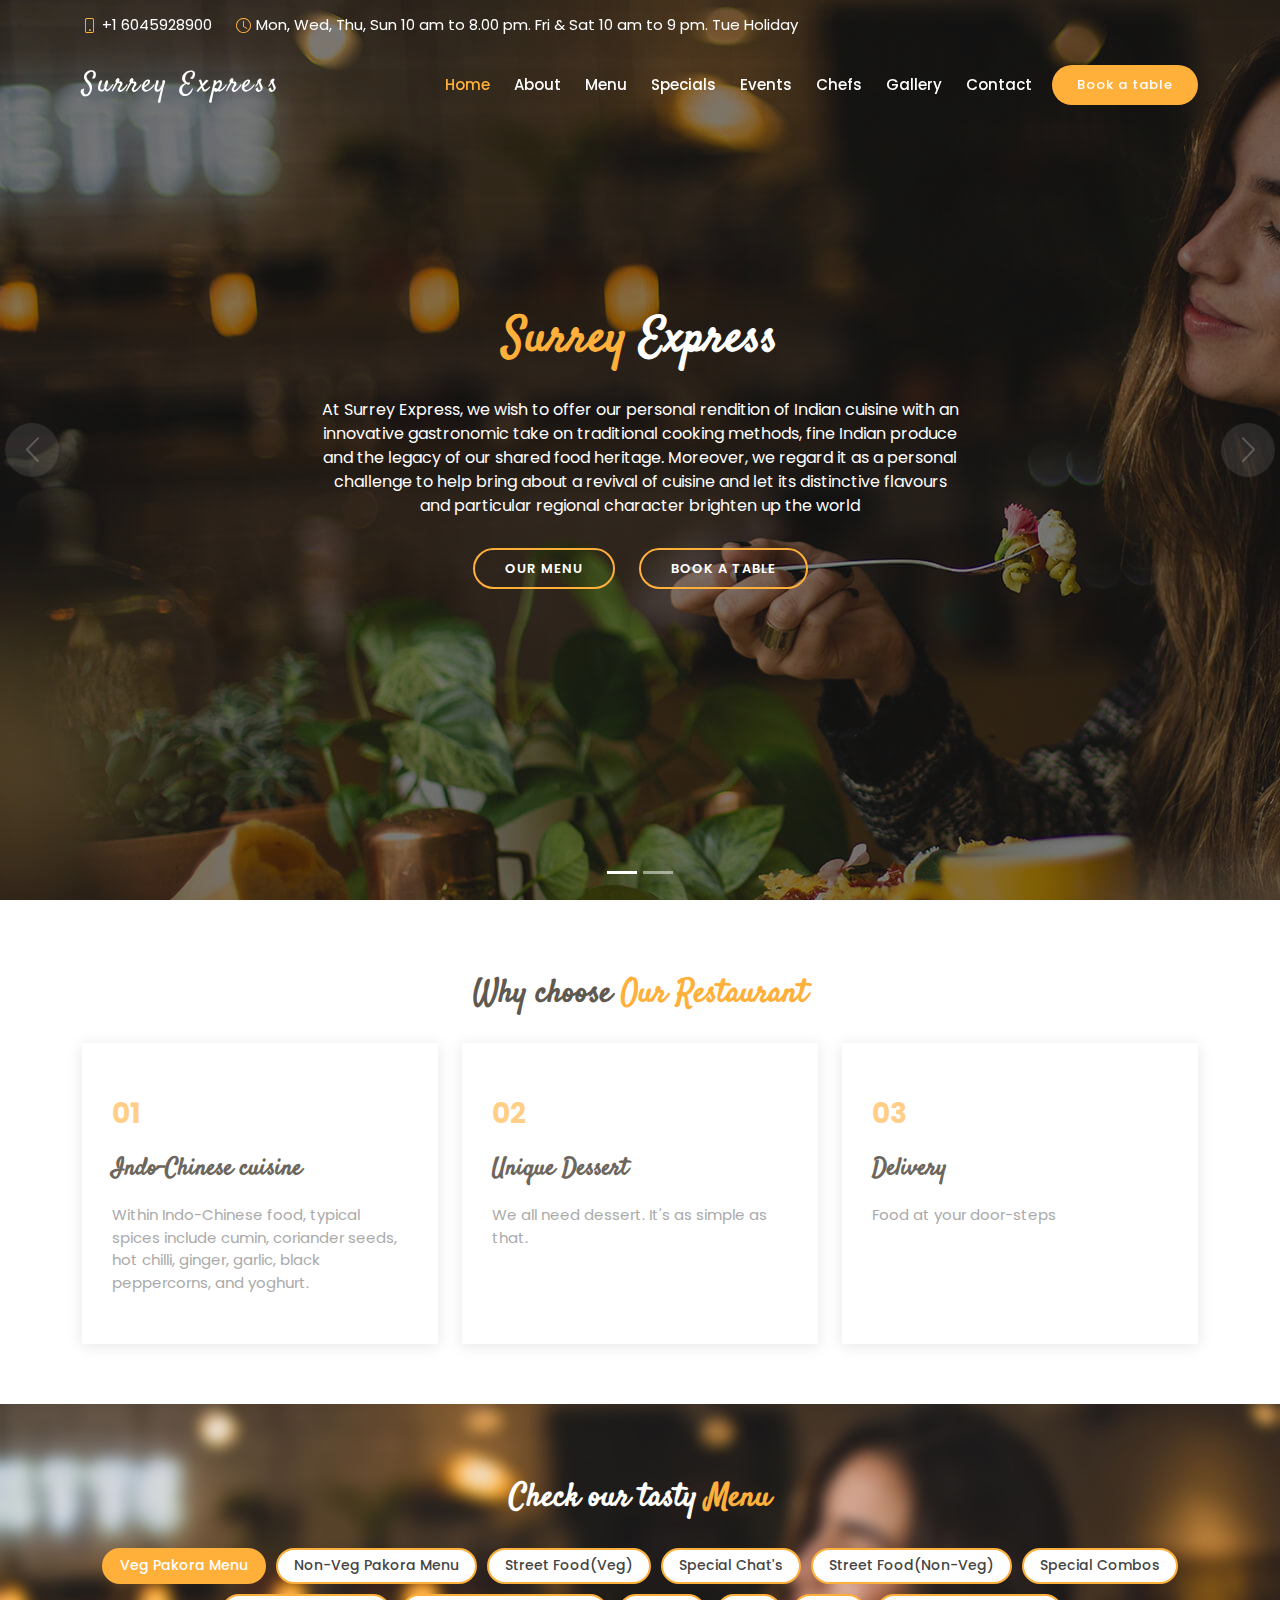
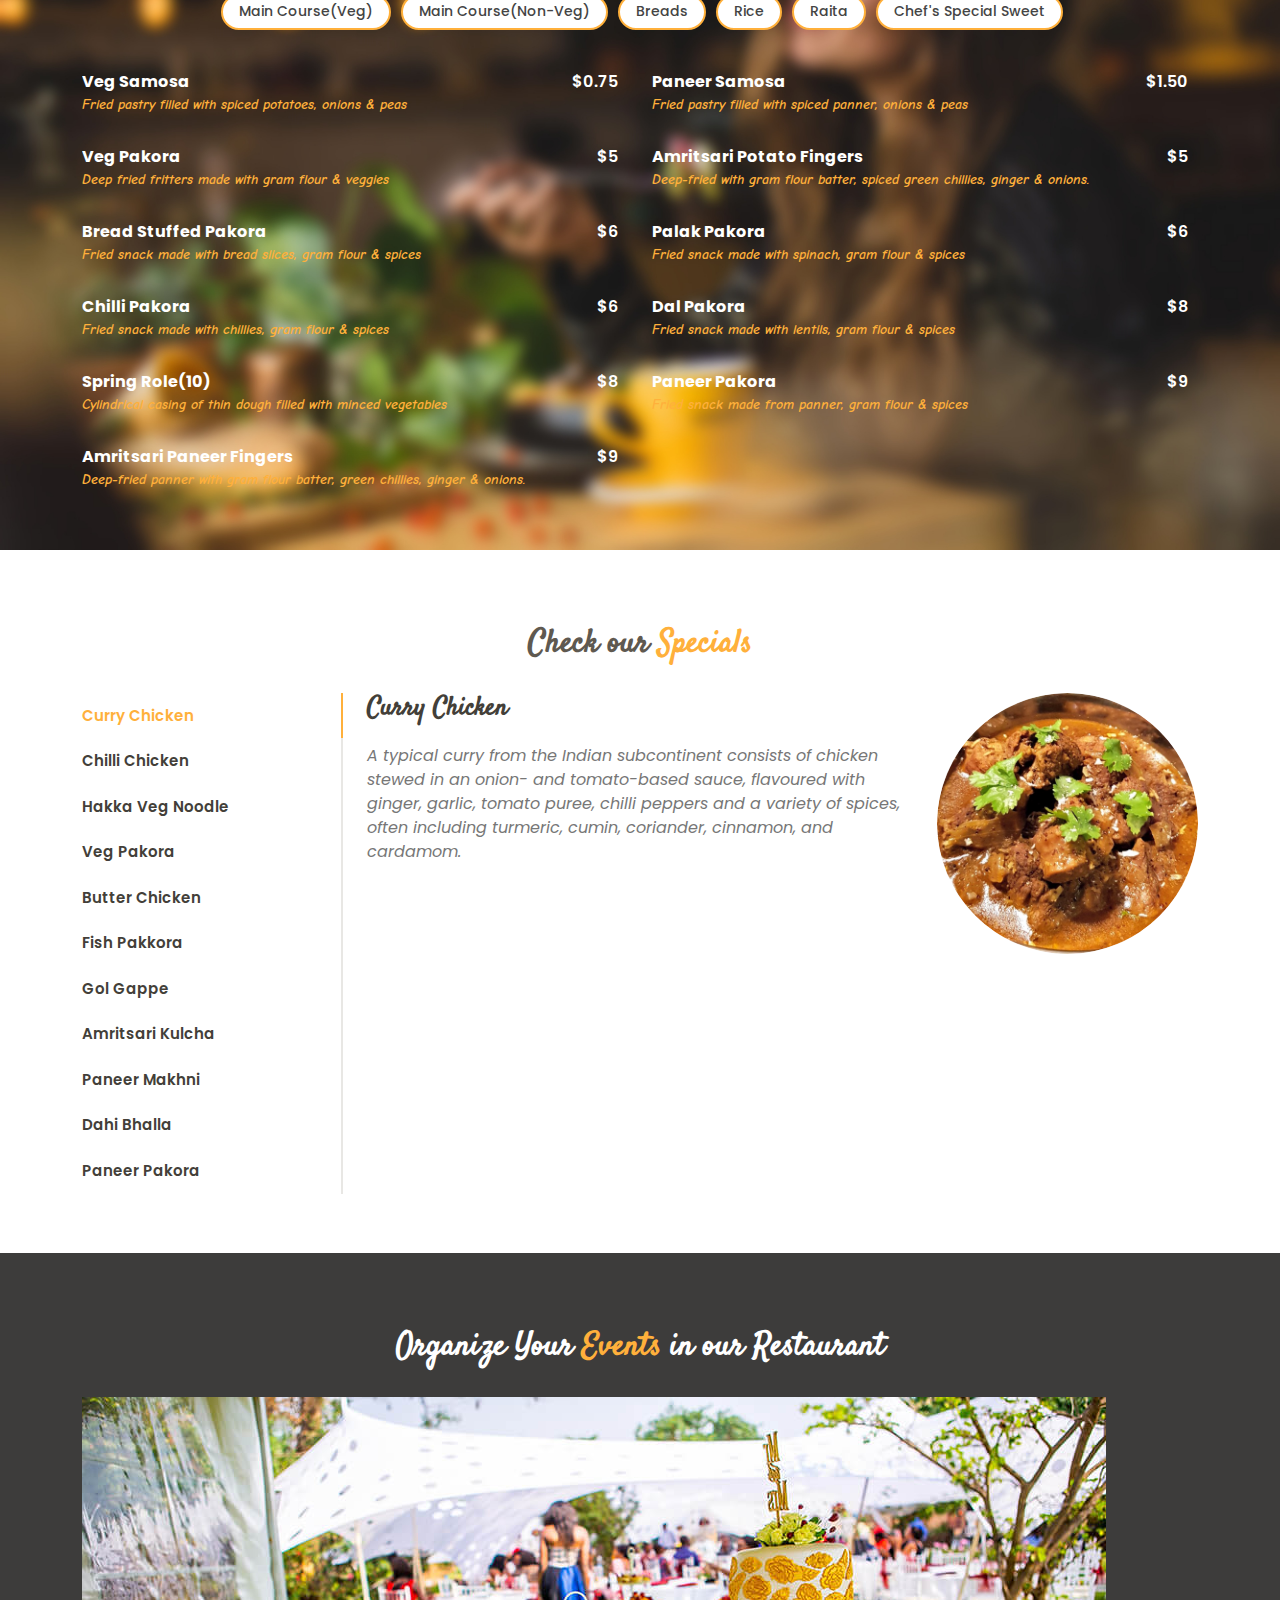
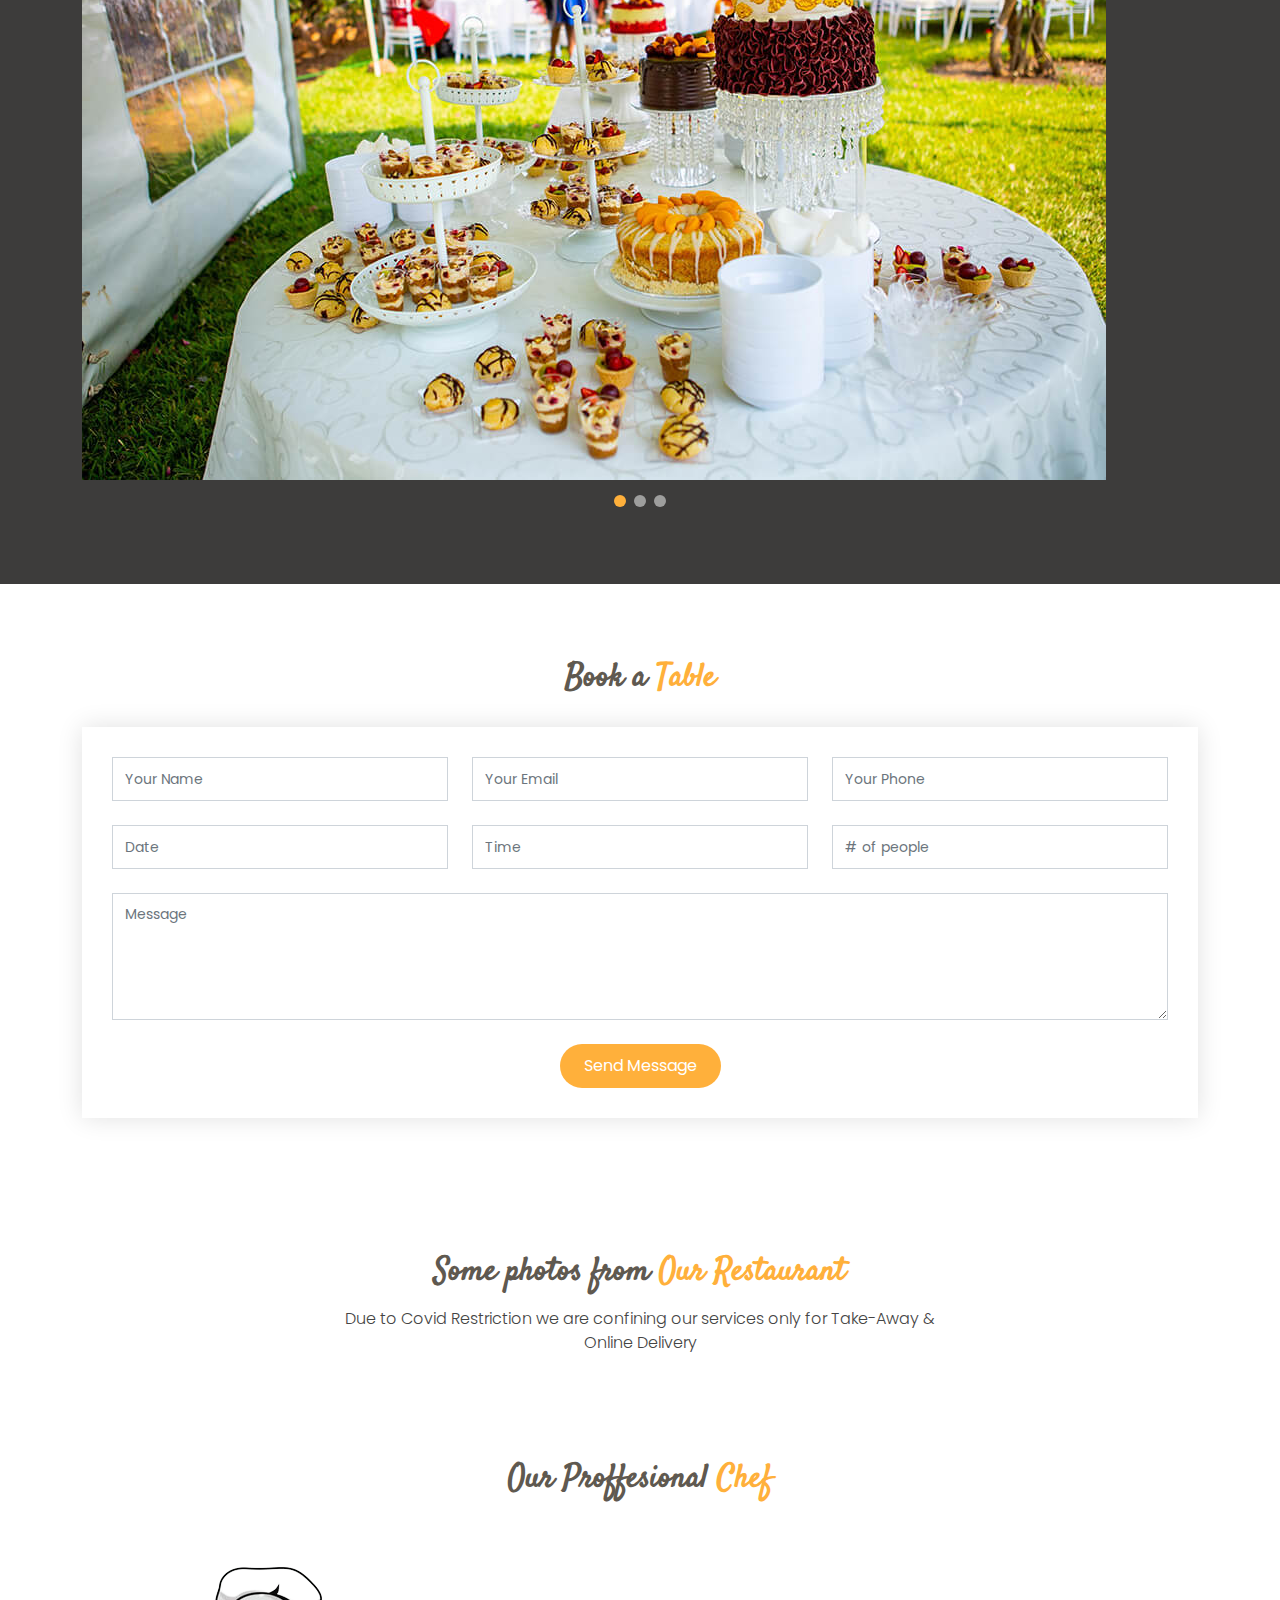
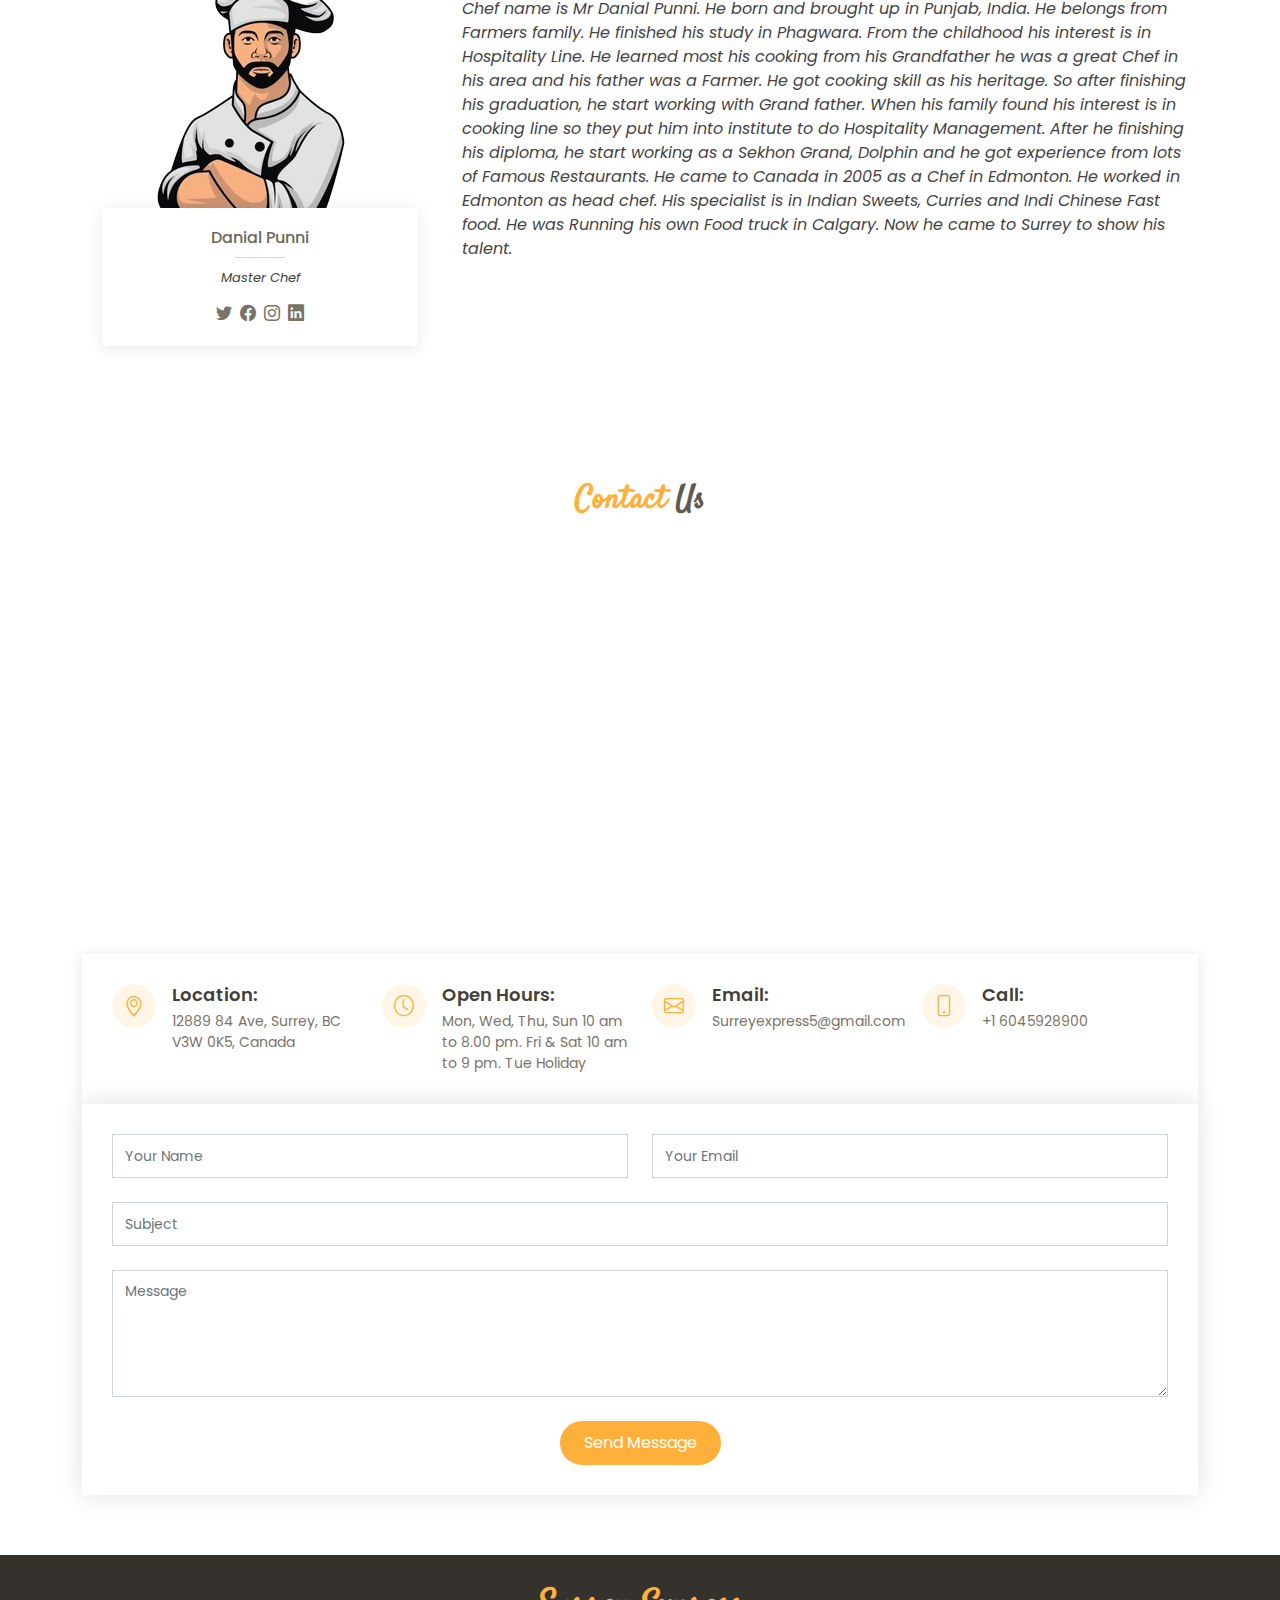
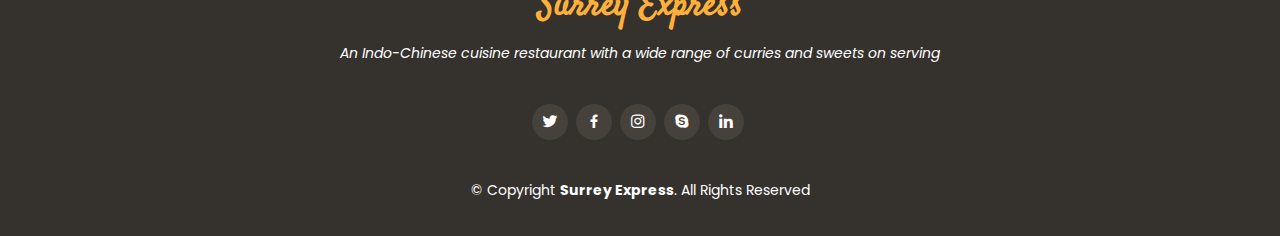
==== public/index.html @ 62a41316 "added code for menu details" ====
<!DOCTYPE html>
<html lang="en">

<head>
  <meta charset="utf-8">
  <meta content="width=device-width, initial-scale=1.0" name="viewport">

  <title>Surrey Express</title>
  <meta content="" name="description">
  <meta content="" name="keywords">

  <!-- Favicons -->
  <link href="assets/img/favicon.png" rel="icon">
  <link href="assets/img/apple-touch-icon.png" rel="apple-touch-icon">

  <!-- Google Fonts -->
  <link href="https://fonts.googleapis.com/css?family=Poppins:300,300i,400,400i,600,600i,700,700i|Satisfy|Comic+Neue:300,300i,400,400i,700,700i" rel="stylesheet">

  <!-- Vendor CSS Files -->
  <link href="assets/vendor/animate.css/animate.min.css" rel="stylesheet">
  <link href="assets/vendor/bootstrap/css/bootstrap.min.css" rel="stylesheet">
  <link href="assets/vendor/bootstrap-icons/bootstrap-icons.css" rel="stylesheet">
  <link href="assets/vendor/boxicons/css/boxicons.min.css" rel="stylesheet">
  <link href="assets/vendor/glightbox/css/glightbox.min.css" rel="stylesheet">
  <link href="assets/vendor/swiper/swiper-bundle.min.css" rel="stylesheet">

  <!-- Template Main CSS File -->
  <link href="assets/css/style.css" rel="stylesheet">

</head>

<body>

  <!-- ======= Top Bar ======= -->
  <section id="topbar" class="d-flex align-items-center fixed-top topbar-transparent">
    <div class="container-fluid container-xl d-flex align-items-center justify-content-center justify-content-lg-start">
      <i class="bi bi-phone d-flex align-items-center"><span>+1 6045928900</span></i>
      <i class="bi bi-clock ms-4 d-none d-lg-flex align-items-center">
        <span>Mon, Wed, Thu, Sun 10 am to 8.00 pm. Fri & Sat 10 am to 9 pm. Tue Holiday</span>
      </i>
    </div>
  </section>

  <!-- ======= Header ======= -->
  <header id="header" class="fixed-top d-flex align-items-center header-transparent">
    <div class="container-fluid container-xl d-flex align-items-center justify-content-between">

      <div class="logo me-auto">
        <h1><a href="index.html">Surrey Express</a></h1>
        <!-- Uncomment below if you prefer to use an image logo -->
        <!-- <a href="index.html"><img src="assets/img/logo.png" alt="" class="img-fluid"></a>-->
      </div>

      <nav id="navbar" class="navbar order-last order-lg-0">
        <ul>
          <li><a class="nav-link scrollto active" href="#hero">Home</a></li>
          <li><a class="nav-link scrollto" href="#about">About</a></li>
          <li><a class="nav-link scrollto" href="#menu">Menu</a></li>
          <li><a class="nav-link scrollto" href="#specials">Specials</a></li>
          <li><a class="nav-link scrollto" href="#events">Events</a></li>
          <li><a class="nav-link scrollto" href="#chefs">Chefs</a></li>
          <li><a class="nav-link scrollto" href="#gallery">Gallery</a></li>
          <li><a class="nav-link scrollto" href="#contact">Contact</a></li>
        </ul>
        <i class="bi bi-list mobile-nav-toggle"></i>
      </nav><!-- .navbar -->

      <a href="#book-a-table" class="book-a-table-btn scrollto">Book a table</a>

    </div>
  </header><!-- End Header -->

  <!-- ======= Hero Section ======= -->
  <section id="hero">
    <div class="hero-container">
      <div id="heroCarousel" data-bs-interval="5000" class="carousel slide carousel-fade" data-bs-ride="carousel">

        <ol class="carousel-indicators" id="hero-carousel-indicators"></ol>

        <div class="carousel-inner" role="listbox">

          <!-- Slide 1 -->
          <div class="carousel-item active" style="background: url(assets/img/slide/slide-1.jpg);">
            <div class="carousel-container">
              <div class="carousel-content">
                <h2 class="animate__animated animate__fadeInDown">
                  <span>Surrey</span> Express</h2>
                <p class="animate__animated animate__fadeInUp">
                  At Surrey Express, we wish to offer our personal rendition of 
                  Indian cuisine with an innovative gastronomic take on traditional cooking methods, 
                  fine Indian produce and the legacy of our shared food heritage. 
                  Moreover, we regard it as a personal challenge to help bring about a revival of 
                  cuisine and let its distinctive flavours and particular regional character 
                  brighten up the world
                </p>
                <div>
                  <a href="#menu" class="btn-menu animate__animated animate__fadeInUp scrollto">Our Menu</a>
                  <a href="#book-a-table" class="btn-book animate__animated animate__fadeInUp scrollto">Book a Table</a>
                </div>
              </div>
            </div>
          </div>

          <!-- Slide 2 -->
          <div class="carousel-item" style="background: url(assets/img/slide/slide-2.jpg);">
            <div class="carousel-container">
              <div class="carousel-content">
                <h2 class="animate__animated animate__fadeInDown">Surrey Express</h2>
                <p class="animate__animated animate__fadeInUp">
                  Everything we do is about you. From chefs who create exciting new flavors, 
                  to crew members who know exactly how you want your drink – we prioritize 
                  what you need to get you on your way. 
                  We strive to keep you at your best, and we remain loyal to you, your tastes and your time. 
                </p>
                <div>
                  <a href="#menu" class="btn-menu animate__animated animate__fadeInUp scrollto">Our Menu</a>
                  <a href="#book-a-table" class="btn-book animate__animated animate__fadeInUp scrollto">Book a Table</a>
                </div>
              </div>
            </div>
          </div>

        </div>

        <a class="carousel-control-prev" href="#heroCarousel" role="button" data-bs-slide="prev">
          <span class="carousel-control-prev-icon bi bi-chevron-left" aria-hidden="true"></span>
        </a>

        <a class="carousel-control-next" href="#heroCarousel" role="button" data-bs-slide="next">
          <span class="carousel-control-next-icon bi bi-chevron-right" aria-hidden="true"></span>
        </a>

      </div>
    </div>
  </section><!-- End Hero -->

  <main id="main">

    <!-- ======= Whu Us Section ======= -->
    <section id="why-us" class="why-us">
      <div class="container">

        <div class="section-title">
          <h2>Why choose <span>Our Restaurant</span></h2>
        </div>

        <div class="row">

          <div class="col-lg-4">
            <div class="box">
              <span>01</span>
              <h4>Indo-Chinese cuisine</h4>
              <p>Within Indo-Chinese food, typical spices include cumin, coriander seeds, hot chilli, 
                ginger, garlic, black peppercorns, and yoghurt.</p>
            </div>
          </div>

          <div class="col-lg-4 mt-4 mt-lg-0">
            <div class="box">
              <span>02</span>
              <h4>Unique Dessert</h4>
              <p>We all need dessert. It's as simple as that.</p>
            </div>
          </div>

          <div class="col-lg-4 mt-4 mt-lg-0">
            <div class="box">
              <span>03</span>
              <h4>Delivery</h4>
              <p>Food at your door-steps</p>
            </div>
          </div>

        </div>

      </div>
    </section><!-- End Whu Us Section -->

    <!-- ======= Menu Section ======= -->
    <section id="menu" class="menu">
      <div class="container">

        <div class="section-title">
          <h2 style="color: white;">Check our tasty <span>Menu</span></h2>
        </div>

        <div class="row">
          <div class="col-lg-12 d-flex justify-content-center">
            <ul id="menu-flters">
              <!-- <li data-filter="*" class="filter-active">Show All</li> -->
              <li data-filter=".filter-veg-pakora" id="defaultMenu" class="filter-active">Veg Pakora Menu</li>
              <li data-filter=".filter-non-veg-pakora">Non-Veg Pakora Menu</li>
              <li data-filter=".filter-street-veg">Street Food(Veg)</li>
              <li data-filter=".filter-special-chat">Special Chat's</li>
              <li data-filter=".filter-fast-food-nonveg">Street Food(Non-Veg)</li>
              <li data-filter=".filter-combo">Special Combos</li>
              <li data-filter=".filter-main-veg">Main Course(Veg)</li>
              <li data-filter=".filter-main-non-veg">Main Course(Non-Veg)</li>
              <li data-filter=".filter-breads">Breads</li>
              <li data-filter=".filter-rice">Rice</li>
              <li data-filter=".filter-raita">Raita</li>
              <li data-filter=".filter-sweet">Chef's Special Sweet</li>
            </ul>
          </div>
        </div>

        <div class="row menu-container" id="menu-container">
          <!-- Veg Pakora Menu Starts -->
          
          <div class="col-lg-6 menu-item filter-veg-pakora">
            <div class="menu-content">
              <a href="#">Veg Samosa</a><span>$0.75</span>
            </div>
            <div class="menu-ingredients">
              Fried pastry filled 
              with spiced potatoes, onions & peas
            </div>
          </div>
          
          <div class="col-lg-6 menu-item filter-veg-pakora">
            <div class="menu-content">
              <a href="#">Paneer Samosa</a><span>$1.50</span>
            </div>
            <div class="menu-ingredients">
              Fried pastry filled with spiced panner, onions & peas
            </div>
          </div>
          <div class="col-lg-6 menu-item filter-veg-pakora">
            <div class="menu-content">
              <a href="#">Veg Pakora</a><span>$5</span>
            </div>
            <div class="menu-ingredients">
              Deep fried fritters made with gram flour & veggies
            </div>
          </div>
          
          <div class="col-lg-6 menu-item filter-veg-pakora">
            <div class="menu-content">
              <a href="#">Amritsari Potato Fingers</a><span>$5</span>
            </div>
            <div class="menu-ingredients">
              Deep-fried with gram flour batter, spiced green chillies, ginger & onions.
            </div>
          </div>
          <div class="col-lg-6 menu-item filter-veg-pakora">
            <div class="menu-content">
              <a href="#">Bread Stuffed Pakora</a><span>$6</span>
            </div>
            <div class="menu-ingredients">
              Fried snack made with bread slices, gram flour & spices
            </div>
          </div>
          <div class="col-lg-6 menu-item filter-veg-pakora">
            <div class="menu-content">
              <a href="#">Palak Pakora</a><span>$6</span>
            </div>
            <div class="menu-ingredients">
              Fried snack made with spinach, gram flour & spices
            </div>
          </div>
          <div class="col-lg-6 menu-item filter-veg-pakora">
            <div class="menu-content">
              <a href="#">Chilli Pakora</a><span>$6</span>
            </div>
            <div class="menu-ingredients">
              Fried snack made with chillies, gram flour & spices
            </div>
          </div>
          
          <div class="col-lg-6 menu-item filter-veg-pakora">
            <div class="menu-content">
              <a href="#">Dal Pakora</a><span>$8</span>
            </div>
            <div class="menu-ingredients">
              Fried snack made with lentils, gram flour & spices
            </div>
          </div>
          
          <div class="col-lg-6 menu-item filter-veg-pakora">
            <div class="menu-content">
              <a href="#">Spring Role(10)</a><span>$8</span>
            </div>
            <div class="menu-ingredients">
              Cylindrical casing of thin dough filled with minced vegetables
            </div>
          </div>
          <div class="col-lg-6 menu-item filter-veg-pakora">
            <div class="menu-content">
              <a href="#">Paneer Pakora</a><span>$9</span>
            </div>
            <div class="menu-ingredients">
              Fried snack made from panner, gram flour & spices
            </div>
          </div>
          
          <div class="col-lg-6 menu-item filter-veg-pakora">
            <div class="menu-content">
              <a href="#">Amritsari Paneer Fingers</a><span>$9</span>
            </div>
            <div class="menu-ingredients">
              Deep-fried panner with gram flour batter, green chillies, ginger & onions.
            </div>
          </div>
          <!-- Veg Pakora Menu Ends -->
          <!-- Non-Veg Pakora Menu Starts -->
          <div class="col-lg-6 menu-item filter-non-veg-pakora">
            <div class="menu-content">
              <a href="#">Fish Pakora</a><span>$10</span>
            </div>
            <div class="menu-ingredients">
              Fried snack made from fish, gram flour & spices
            </div>
          </div>
          <div class="col-lg-6 menu-item filter-non-veg-pakora">
            <div class="menu-content">
              <a href="#">Chicken Pakora</a><span>$10</span>
            </div>
            <div class="menu-ingredients">
              Fried snack made from chicken, gram flour & spices
            </div>
          </div>
          <div class="col-lg-6 menu-item filter-non-veg-pakora">
            <div class="menu-content">
              <a href="#">Chicken Tikka</a><span>$12</span>
            </div>
            <div class="menu-ingredients">
              Cubed chicken marinated in spiced yogurt mixture & perfectly grilled
            </div>
          </div>
          <div class="col-lg-6 menu-item filter-non-veg-pakora">
            <div class="menu-content">
              <a href="#">Fish Tika</a><span>$12</span>
            </div>
            <div class="menu-ingredients">
              Cubed fish marinated in spiced yogurt mixture & perfectly grilled
            </div>
          </div>
          <!-- Non-Veg Pakora Menu Ends -->

          <!-- Street Food(Veg) Menu Starts -->
          <div class="col-lg-6 menu-item filter-street-veg">
            <div class="menu-content">
              <a href="#">Gol Gappe With Sweet & Spicy Water (6 pieces) </a>
              <span>$5</span>
            </div>
            <div class="menu-ingredients">
              Hollow crispy-fried puffed ball filled with potato, spices & flavoured water
            </div>
          </div>
          
          <div class="col-lg-6 menu-item filter-street-veg">
            <div class="menu-content">
              <a href="#">Special Dahi Gol Gappe</a><span>$5</span>
            </div>
            <div class="menu-ingredients">
              Hollow crispy-fried puffed ball filled with potato, spices & curd
            </div>
          </div>
          <div class="col-lg-6 menu-item filter-street-veg">
            <div class="menu-content">
              <a href="#">Veg Burger With Patty</a><span>$6</span>
            </div>
            <div class="menu-ingredients">
              Cooked patty of vegetables inside sliced bread roll or bun
            </div>
          </div>
          <div class="col-lg-6 menu-item filter-street-veg">
            <div class="menu-content">
              <a href="#">Veg Noodle Burger</a><span>$6</span>
            </div>
            <div class="menu-ingredients">
              Cooked patty of vegetables & noodles inside sliced bread roll or bun
            </div>
          </div>
          
          <div class="col-lg-6 menu-item filter-street-veg">
            <div class="menu-content">
              <a href="#">Choley Bhature/ Puri</a><span>$7</span>
            </div>
            <div class="menu-ingredients">
              Chickpea Curry served with Fried Flatbreads
            </div>
          </div>
          
          <div class="col-lg-6 menu-item filter-street-veg">
            <div class="menu-content">
              <a href="#">Paneer Chilli Sandwitch</a><span>$7</span>
            </div>
            <div class="menu-ingredients">
              Consisting of panner & vegetables between slices of bread
            </div>
          </div>
          
          <div class="col-lg-6 menu-item filter-street-veg">
            <div class="menu-content">
              <a href="#">Veg Burger with Patty + Noodles</a><span>$7</span>
            </div>
            
          </div>
          
          <div class="col-lg-6 menu-item filter-street-veg">
            <div class="menu-content">
              <a href="#">Veg Manchuria With Gravy</a><span>$8</span>
            </div>
            <div class="menu-ingredients">
              Wisps of vegetables formed into dumplings & dunked into a sauce
            </div>
          </div>
          
          <div class="col-lg-6 menu-item filter-street-veg">
            <div class="menu-content">
              <a href="#">Special Amritsari Kulcha</a><span>$8</span>
            </div>
            <div class="menu-ingredients">
              Crisp-Soft leavened bread which is stuffed with mashed potatoes & spices
            </div>
          </div>
          <div class="col-lg-6 menu-item filter-street-veg">
            <div class="menu-content">
              <a href="#">Veg Hakka Noodles</a><span>$9</span>
            </div>
            <div class="menu-ingredients">
              Unleavened refined wheat flour stir fried with vegetables
            </div>
          </div>
          <div class="col-lg-6 menu-item filter-street-veg">
            <div class="menu-content">
              <a href="#">Veg Manchuria Dry</a><span>$9</span>
            </div>
            <div class="menu-ingredients">
              Wisps of vegetables formed into dumplings and dunked into a sauce
            </div>
          </div>
          
          <div class="col-lg-6 menu-item filter-street-veg">
            <div class="menu-content">
              <a href="#">Paneer Wrap</a><span>$9</span>
            </div>
            <div class="menu-ingredients">
              Stuffing is of Paneer with green chutney & mix veggie salad in wrap
            </div>
          </div>
          <div class="col-lg-6 menu-item filter-street-veg">
            <div class="menu-content">
              <a href="#">Paneer Chilli</a><span>$10</span>
            </div>
            <div class="menu-ingredients">
              Cubes of fried crispy paneer are tossed in a spicy sauce 
            </div>
          </div>
          <div class="col-lg-6 menu-item filter-street-veg">
            <div class="menu-content">
              <a href="#">Paneer Tika</a><span>$12</span>
            </div>
            <div class="menu-ingredients">
              Cubes of fgrilled paneer are tossed in a spicy sauce
            </div>
          </div>
          <!-- Street Food(Veg) Menu Ends -->

          <!-- Special Chats Menu Starts -->
          <div class="col-lg-6 menu-item filter-special-chat">
            <div class="menu-content">
              <a href="#">Papri Chat</a><span>$5</span>
            </div>
            <div class="menu-ingredients">
              Fried flour crispies, boiled chickpeas, potatoes, black gram fritters & curd.
            </div>
          </div>
          <div class="col-lg-6 menu-item filter-special-chat">
            <div class="menu-content">
              <a href="#">Fruit Chat</a><span>$5</span>
            </div>
            <div class="menu-ingredients">
              Fried flour crispies, fruits, black gram fritters & spices.
            </div>
          </div>
          
          <div class="col-lg-6 menu-item filter-special-chat">
            <div class="menu-content">
              <a href="#">Aloo Chat</a><span>$5</span>
            </div>
            <div class="menu-ingredients">
              Fried flour crispies, potatoes, black gram fritters & curd.
            </div>
          </div>
          <div class="col-lg-6 menu-item filter-special-chat">
            <div class="menu-content">
              <a href="#">Tikki Chat</a><span>$5</span>
            </div>
            <div class="menu-ingredients">
              Potato patties or potato tikki with other chaat chutneys and spices
            </div>
          </div>
          <div class="col-lg-6 menu-item filter-special-chat">
            <div class="menu-content">
              <a href="#">Bhala Chat</a><span>$6</span>
            </div>
            <div class="menu-ingredients">
              Dahi Vadas with crunchy papdi and chutney
            </div>
          </div>
          <div class="col-lg-6 menu-item filter-special-chat">
            <div class="menu-content">
              <a href="#">Shakargandi Chat</a><span>$6</span>
            </div>
            <div class="menu-ingredients">
              Tangy & sweet chaat with sweet potatoes mingled in chaat masala
            </div>
          </div>
          <div class="col-lg-6 menu-item filter-special-chat">
            <div class="menu-content">
              <a href="#">Samosa Chole</a><span>$6</span>
            </div>
            <div class="menu-ingredients">
              Samosa are served with spicy and tangy chole with chutney
            </div>
          </div>
          <!-- Special Chats Menu Ends -->
          <!-- Street food Non-Veg Menu Starts -->
          <div class="col-lg-6 menu-item filter-fast-food-nonveg">
            <div class="menu-content">
              <a href="#">Chicken Burger</a><span>$7</span>
            </div>
            <div class="menu-ingredients">
              Cooked patty of chicken inside sliced bread roll or bun
            </div>
          </div>
          <div class="col-lg-6 menu-item filter-fast-food-nonveg">
            <div class="menu-content">
              <a href="#">Chicken Burger Patty + Noodles</a><span>$8</span>
            </div>
          </div>
          <div class="col-lg-6 menu-item filter-fast-food-nonveg">
            <div class="menu-content">
              <a href="#">Chicken Tikka Wrap</a><span>$10</span>
            </div>
            <div class="menu-ingredients">
              Cubed chicken marinated in spiced yogurt mixture & perfectly grilled in wrap
            </div>
          </div>
          <div class="col-lg-6 menu-item filter-fast-food-nonveg">
            <div class="menu-content">
              <a href="#">Chicken Noodles</a><span>$11</span>
            </div>
            <div class="menu-ingredients">
              Unleavened refined wheat flour stir fried with chicken
            </div>
          </div>
          <div class="col-lg-6 menu-item filter-fast-food-nonveg">
            <div class="menu-content">
              <a href="#">Chicken Wings</a><span>$12</span>
            </div>
            <div class="menu-ingredients">
              Deep-fried chicken wings coated with hot sauce mixed & butter
            </div>
          </div>
          <div class="col-lg-6 menu-item filter-fast-food-nonveg">
            <div class="menu-content">
              <a href="#">Chilli Chicken</a><span>$12</span>
            </div>
            <div class="menu-ingredients">
              Sweet, spicy & slightly sour crispy appetizer with chicken, bell peppers, garlic
            </div>
          </div>
          <div class="col-lg-6 menu-item filter-fast-food-nonveg">
            <div class="menu-content">
              <a href="#">Chilli Fish</a><span>$12</span>
            </div>
            <div class="menu-ingredients">
              Sweet, spicy & slightly sour crispy appetizer with fish, bell peppers, garlic
            </div>
          </div>
           <!-- Street food Non-Veg Menu Ends -->
           <!-- Combo Menu Starts -->
          <div class="col-lg-6 menu-item filter-combo">
            <div class="menu-content">
              <a href="#">Veg Burger With Patty + Fries + Pop Can</a>
              <span>$8.99</span>
            </div>
            
          </div>
          <div class="col-lg-6 menu-item filter-combo">
            <div class="menu-content">
              <a href="#">Veg Burger with Patty + Noodles + Fries + Pop Can</a>
              <span>$9.99</span>
            </div>
            
          </div>
          <div class="col-lg-6 menu-item filter-combo">
            <div class="menu-content">
              <a href="#">Chicken Burger with Patty + Fries + Pop Can</a>
              <span>$9.99</span>
            </div>
            
          </div>
          
          <div class="col-lg-6 menu-item filter-combo">
            <div class="menu-content">
              <a href="#">Gol Gappe(6 pieces) + Bhala Chat + Chat Papri + 2 Pop Cans</a>
              <span>$14.99</span>
            </div>
          </div>
          <div class="col-lg-6 menu-item filter-combo">
            <div class="menu-content">
              <a href="#">Masala Fries + Veg Noodles + Veg Manchuria Gravy + 2 Pop Cans</a>
              <span>$19.99</span>
            </div>
          </div>
          <div class="col-lg-6 menu-item filter-combo">
            <div class="menu-content">
              <a href="#">Chicken Burger + Chicken Noodles + Chilli Chicken</a>
              <span>$24.99</span>
            </div>
            
          </div>
          <div class="col-lg-6 menu-item filter-combo">
            <div class="menu-content">
              <a href="#">Buy any curry get NAAN free. These combos are limited time offer</a>
            </div>
          </div>
          <!-- Combo Menu Ends -->
          <!-- Main Course Veg Starts -->
          <div class="col-lg-6 menu-item filter-main-veg">
            <div class="menu-content">
              <a href="#">Dal Makhni</a>
              <span>$11</span>
            </div>
            <div class="menu-ingredients">
              Black lentils cooked with lot of butter and cream
            </div>
            <div class="menu-ingredients">
              All regular size + $3 for Large
            </div>
          </div>
          <div class="col-lg-6 menu-item filter-main-veg">
            <div class="menu-content">
              <a href="#">Mix Veg</a>
              <span>$11</span>
            </div>
            <div class="menu-ingredients">
              Black lentils cooked with lot of butter and cream
            </div>
            <div class="menu-ingredients">
              Mixture of vegetables cooked in traditional Indian onion-tomato gravy
            </div>
          </div>
          <div class="col-lg-6 menu-item filter-main-veg">
            <div class="menu-content">
              <a href="#">Shahi Paneer</a>
              <span>$12</span>
            </div>
            <div class="menu-ingredients">
              Preparation of paneer consisting of thick gravy of cream, tomatoes & spices
            </div>
            <div class="menu-ingredients">
              All regular size + $3 for Large
            </div>
          </div>
          <div class="col-lg-6 menu-item filter-main-veg">
            <div class="menu-content">
              <a href="#">Paneer Makhni</a>
              <span>$12</span>
            </div>
            <div class="menu-ingredients">
              Preparation of paneer consisting of thick gravy of cream & spices
            </div>
            <div class="menu-ingredients">
              All regular size + $3 for Large
            </div>
          </div>
          <div class="col-lg-6 menu-item filter-main-veg">
            <div class="menu-content">
              <a href="#">Handi Paneer</a>
              <span>$12</span>
            </div>
            <div class="menu-ingredients">
              Panneer cooked in creamy gravy cooked with a type of a pot 
            </div>
            <div class="menu-ingredients">
              All regular size + $3 for Large
            </div>
          </div>
          <div class="col-lg-6 menu-item filter-main-veg">
            <div class="menu-content">
              <a href="#">Malai Kofta</a>
              <span>$12</span>
            </div>
            <div class="menu-ingredients">
              Deep fried balls of potato & paneer dunked in creamy spiced velvety smooth curry
            </div>
            <div class="menu-ingredients">
              All regular size + $3 for Large
            </div>
          </div>
          <!-- Main Course Veg Ends -->
          <!-- Main Course Non-Veg Starts -->
          <div class="col-lg-6 menu-item filter-main-non-veg">
            <div class="menu-content">
              <a href="#">Butter Chicken</a>
              <span>$14.99</span>
            </div>
            <div class="menu-ingredients">
              Rich and creamy blend of tomatoes, butter, curry and spices with a mild meat
            </div>
            <div class="menu-ingredients">
              All regular size + $3 for Large
            </div>
          </div>
          <div class="col-lg-6 menu-item filter-main-non-veg">
            <div class="menu-content">
              <a href="#">Curry Chicken</a>
              <span>$14.99</span>
            </div>
            <div class="menu-ingredients">
              Chicken stewed in an onion-tomato sauce flavoured with ginger, garlic, spices
            </div>
            <div class="menu-ingredients">
              All regular size + $3 for Large
            </div>
          </div>
          <div class="col-lg-6 menu-item filter-main-non-veg">
            <div class="menu-content">
              <a href="#">Handi Chicken</a>
              <span>$14.99</span>
            </div>
            <div class="menu-ingredients">
              Chicken cooked in creamy gravy cooked with a type of a pot
            </div>
            <div class="menu-ingredients">
              All regular size + $3 for Large
            </div>
          </div>
          <div class="col-lg-6 menu-item filter-main-non-veg">
            <div class="menu-content">
              <a href="#">Goat Curry</a>
              <span>$15.99</span>
            </div>
            <div class="menu-ingredients">
              Goat stewed in an onion-tomato sauce flavoured with ginger, garlic, spices
            </div>
            <div class="menu-ingredients">
              All regular size + $3 for Large
            </div>
          </div>
          <div class="col-lg-6 menu-item filter-main-non-veg">
            <div class="menu-content">
              <a href="#">Lamb Curry</a>
              <span>$15.99</span>
            </div>
            <div class="menu-ingredients">
              Lamb stewed in an onion-tomato sauce flavoured with ginger, garlic, spices
            </div>
            <div class="menu-ingredients">
              All regular size + $3 for Large
            </div>
          </div>
          <div class="col-lg-6 menu-item filter-main-non-veg">
            <div class="menu-content">
              <a href="#">Handi Goat</a>
              <span>$15.99</span>
            </div>
            <div class="menu-ingredients">
              Goat cooked in creamy gravy cooked with a type of a pot 
            </div>
            <div class="menu-ingredients">
              All regular size + $3 for Large
            </div>
          </div>
          <!-- Main Course Non-Veg Ends -->
          <!-- Breads Menu Starts -->
          <div class="col-lg-6 menu-item filter-breads">
            <div class="menu-content">
              <a href="#">Tandoori Roti</a>
              <span>$1.00</span>
              
            </div>
            <div class="menu-ingredients">
              Round flatbread made from stoneground whole wheat flour 
            </div>
          </div>
          <div class="col-lg-6 menu-item filter-breads">
            <div class="menu-content">
              <a href="#">Plain Naan</a>
              <span>$1.50</span>
              
            </div>
            <div class="menu-ingredients">
              Leavened flatbread bread, baked in a tandoor (cylindrical oven made of clay) 
            </div>
          </div>
          <div class="col-lg-6 menu-item filter-breads">
            <div class="menu-content">
              <a href="#">Butter Naan</a>
              <span>$2.00</span>
              
            </div>
            <div class="menu-ingredients">
              Wheat flour with active dry yeast, 
              baked with butter in a tandoor 
            </div>
          </div>
          
          <div class="col-lg-6 menu-item filter-breads">
            <div class="menu-content">
              <a href="#">Lachha Paratha</a>
              <span>$2.00</span>
              
            </div>
            <div class="menu-ingredients">
              Whole wheat dough coookded on tava & finished by shallow fry
            </div>
          </div>
          <div class="col-lg-6 menu-item filter-breads">
            <div class="menu-content">
              <a href="#">Garalic Naan</a>
              <span>$2.50</span>
              
            </div>
            <div class="menu-ingredients">
              Leavened flatbread bread with garalic, baked in a tandoor 
            </div>
          </div>
          <div class="col-lg-6 menu-item filter-breads">
            <div class="menu-content">
              <a href="#">Spinach Panner Naan</a>
              <span>$4.00</span>
              
            </div>
            <div class="menu-ingredients">
              Leavened flatbread bread with spinach & panner, baked in a tandoor
            </div>
          </div>
          <!-- Breads Menu Ends -->
          <!-- Rice Menu Starts -->
          <div class="col-lg-6 menu-item filter-rice">
            <div class="menu-content">
              <a href="#">Plain Rice</a>
              <span>$4.99</span>
            </div>
          </div>
          <div class="col-lg-6 menu-item filter-rice">
            <div class="menu-content">
              <a href="#">Jeera Rice</a>
              <span>$5.99</span>
            </div>
            <div class="menu-ingredients">
              Consists of rice and cumin seeds pan-fried
            </div>
          </div>
          <div class="col-lg-6 menu-item filter-rice">
            <div class="menu-content">
              <a href="#">Pulao Rice</a>
              <span>$6.99</span>
            </div>
            <div class="menu-ingredients">
              Rice flavoured with spices and cooked in stock
            </div>
          </div>
          <!-- Rice Menu Ends -->
          <!-- Raita Menu Starts -->
          <div class="col-lg-6 menu-item filter-raita">
            <div class="menu-content">
              <a href="#">Plain Dahi</a><span>$4.00</span>
            </div>
            <div class="menu-ingredients">
              A delicate crab cake served on a toasted roll with lettuce and tartar sauce
            </div>
          </div>
          <div class="col-lg-6 menu-item filter-raita">
            <div class="menu-content">
              <a href="#">Mix Raita</a><span>$6.00</span>
            </div>
            
          </div>
          <!-- Raita Menu Ends -->
          <!-- Sweets Menu Starts -->
            
          <div class="col-lg-6 menu-item filter-sweet">
            <div class="menu-content">
              <a href="#">Milk Badam</a>
              <span>$2.99</span>
            </div>
            
          </div>
          <div class="col-lg-6 menu-item filter-sweet">
            <div class="menu-content">
              <a href="#">Jalebi with Rabri</a>
              <span>$4.99</span>
            </div>
            
          </div>
          <div class="col-lg-6 menu-item filter-sweet">
            <div class="menu-content">
              <a href="#">Sugar Free Barfi</a>
              <span>$10.00</span>
            </div>
          </div>
            
          <div class="col-lg-6 menu-item filter-sweet">
            <div class="menu-content">
              <a href="#">Sugar Free Kalakand</a>
              <span>$10.00</span>
            </div>
            
          </div>
          <div class="col-lg-6 menu-item filter-sweet">
            <div class="menu-content">
              <a href="#">Garam Gajrela</a>
              <span>$10.00</span>
            </div>
            
          </div>
          <!-- Sweets Menu Ends -->

        </div>

      </div>
    </section><!-- End Menu Section -->

    <!-- ======= Specials Section ======= -->
    <section id="specials" class="specials">
      <div class="container">

        <div class="section-title">
          <h2>Check our <span>Specials</span></h2>
        </div>

        <div class="row">
          <div class="col-lg-3">
            <ul class="nav nav-tabs flex-column">
              <li class="nav-item">
                <a class="nav-link active show" data-bs-toggle="tab" href="#tab-1">
                  Curry Chicken
                </a>
              </li>
              <li class="nav-item">
                <a class="nav-link" data-bs-toggle="tab" href="#tab-2">
                  Chilli Chicken
                </a>
              </li>
              <li class="nav-item">
                <a class="nav-link" data-bs-toggle="tab" href="#tab-3">
                  Hakka Veg Noodle
                </a>
              </li>
              <li class="nav-item">
                <a class="nav-link" data-bs-toggle="tab" href="#tab-4">
                  Veg Pakora
                </a>
              </li>
              <li class="nav-item">
                <a class="nav-link" data-bs-toggle="tab" href="#tab-5">
                  Butter Chicken
                </a>
              </li>
              <li class="nav-item">
                <a class="nav-link" data-bs-toggle="tab" href="#tab-6">
                  Fish Pakkora
                </a>
              </li>
              <li class="nav-item">
                <a class="nav-link" data-bs-toggle="tab" href="#tab-7">
                  Gol Gappe
                </a>
              </li>
              <li class="nav-item">
                <a class="nav-link" data-bs-toggle="tab" href="#tab-8">
                  Amritsari Kulcha
                </a>
              </li>
              <li class="nav-item">
                <a class="nav-link" data-bs-toggle="tab" href="#tab-9">
                  Paneer Makhni
                </a>
              </li>
              <li class="nav-item">
                <a class="nav-link" data-bs-toggle="tab" href="#tab-10">
                  Dahi Bhalla
                </a>
              </li>
              <li class="nav-item">
                <a class="nav-link" data-bs-toggle="tab" href="#tab-11">
                  Paneer Pakora
                </a>
              </li>
            </ul>
          </div>
          <div class="col-lg-9 mt-4 mt-lg-0">
            <div class="tab-content">
              <div class="tab-pane active show" id="tab-1">
                <div class="row">
                  <div class="col-lg-8 details order-2 order-lg-1">
                    <h3>Curry Chicken</h3>
                    <p class="fst-italic">
                      A typical curry from the Indian subcontinent consists of chicken 
                      stewed in an onion- and tomato-based sauce, flavoured with ginger, 
                      garlic, tomato puree, chilli peppers and a variety of spices, often 
                      including turmeric, cumin, coriander, cinnamon, and cardamom.
                    </p>
                  </div>
                  <div class="col-lg-4 text-center order-1 order-lg-2">
                    <img src="assets/img/curry-chicken.png" style="border-radius: 60%;"
                      alt="" class="img-fluid">
                  </div>
                </div>
              </div>
              <div class="tab-pane" id="tab-2">
                <div class="row">
                  <div class="col-lg-8 details order-2 order-lg-1">
                    <h3>Chilli Chicken</h3>
                    <p class="fst-italic">
                      Chilli chicken is a sweet, spicy & slightly sour crispy appetizer made with chicken, 
                      bell peppers, garlic, chilli sauce & soya sauce. Boneless cubes are marinated in soya sauce, chili sauce and pepper. 
                      Then deep fried until crisp. Later they are seasoned again in flavorful sauces.
                    </p>
                    <p>
                      This chilli chicken has a burst of flavors & tastes delicious. 
                      These tender bites taste mildly hot, sweet and sour. It is best served hot as an appetizer.
                    </p>
                  </div>
                  <div class="col-lg-4 text-center order-1 order-lg-2">
                    <img src="assets/img/chilli-chicken.png" alt="" class="img-fluid"
                    style="border-radius: 60%;">
                  </div>
                </div>
              </div>
              <div class="tab-pane" id="tab-3">
                <div class="row">
                  <div class="col-lg-8 details order-2 order-lg-1">
                    <h3>Hakka Noodles</h3>
                    <p class="fst-italic">
                      Hakka noodles are Indian-Chinese style noodles made with unleavened refined wheat flour. 
                      These are boiled al dente and then stir fried in a Chinese wok with oil, vegetables & soya sauce. 
                    </p>
                    <p>
                      Here hakka noodles refers to both the final dish and the type of noodles used.
                    </p>
                  </div>
                  <div class="col-lg-4 text-center order-1 order-lg-2">
                    <img src="assets/img/hakka-veg-noodle.png" alt="" class="img-fluid">
                  </div>
                </div>
              </div>
              <div class="tab-pane" id="tab-4">
                <div class="row">
                  <div class="col-lg-8 details order-2 order-lg-1">
                    <h3>Veg Pakora</h3>
                    <p class="fst-italic">
                      Veg Pakora is deep fried fritters made using gram flour or besan. 
                      This Pakora are unique and are so crunchy, 
                      light, delicious & addictive. 
                    </p>
                    <p>The best part is that they stay crunchy for the next few hours without 
                      turning soggy.</p>
                  </div>
                  <div class="col-lg-4 text-center order-1 order-lg-2">
                    <img src="assets/img/veg-pakora.png" alt="" class="img-fluid">
                  </div>
                </div>
              </div>
              <div class="tab-pane" id="tab-5">
                <div class="row">
                  <div class="col-lg-8 details order-2 order-lg-1">
                    <h3>Butter Chicken</h3>
                    <p class="fst-italic">If Italy gave world the pizza, India did the same with butter chicken. 
                      This mild and creamy preparation of juicy chicken chunks in a delicious and buttery gravy made 
                      from white butter, tomato puree, fresh cream, cumin seeds, red chili powder and sugar is a 
                      trademark Punjab dish. </p>
                    <p>Family lunches or dinners are complete only when this dish is on the menu.</p>
                  </div>
                  <div class="col-lg-4 text-center order-1 order-lg-2">
                    <img src="assets/img/butter-chicken.png" alt="" class="img-fluid">
                  </div>
                </div>
              </div>
              <div class="tab-pane" id="tab-6">
                <div class="row">
                  <div class="col-lg-8 details order-2 order-lg-1">
                    <h3>Fish Pakora</h3>
                    <p class="fst-italic">
                      Fish Pakora is deep fried fritters made using gram flour or besan. 
                      This Pakora are unique and are so crunchy, 
                      light, delicious & addictive. 
                    </p>
                    <p>It is a popular Indian street food and restaurant style fish appetizer 
                      with bursting flavors that comes from the unique combo of spices and herbs used.</p>
                  </div>
                  <div class="col-lg-4 text-center order-1 order-lg-2">
                    <img src="assets/img/fish-pakora.png" alt="" class="img-fluid">
                  </div>
                </div>
              </div>
              <div class="tab-pane" id="tab-7">
                <div class="row">
                  <div class="col-lg-8 details order-2 order-lg-1">
                    <h3>Gol gappa</h3>
                    <p class="fst-italic">Gol gappa (also known as pani puri) is a popular bite-size 
                      chaat consisting of a hollow, crispy-fried puffed ball that is filled with potato, 
                      chickpeas, onions, spices, and flavoured water, usually tamarind or mint, and 
                      popped into one's mouth whole.</p>
                  </div>
                  <div class="col-lg-4 text-center order-1 order-lg-2">
                    <img src="assets/img/gol-gappe.png" alt="" class="img-fluid">
                  </div>
                </div>
              </div>
              <div class="tab-pane" id="tab-8">
                <div class="row">
                  <div class="col-lg-8 details order-2 order-lg-1">
                    <h3>Amritsari Kulcha</h3>
                    <p class="fst-italic">Amritsari Kulcha is crisp as well as soft leavened bread which is stuffed with boiled 
                      and mashed potatoes and spices. This bread is similar to Naan.</p>
                  </div>
                  <div class="col-lg-4 text-center order-1 order-lg-2">
                    <img src="assets/img/amritsari-kulcha.png" alt="" class="img-fluid">
                  </div>
                </div>
              </div>
              <div class="tab-pane" id="tab-9">
                <div class="row">
                  <div class="col-lg-8 details order-2 order-lg-1">
                    <h3>Paneer makhani</h3>
                    <p class="fst-italic">Paneer makhani is a delicious curry made by cooking paneer in buttery tomato cashew gravy. 
                      This super delicious creamy paneer makhani is loved by most Indians</p>
                    <p>
                      Paneer makhani goes so well with plain basmati rice, parantha or naan
                    </p>
                  </div>
                  <div class="col-lg-4 text-center order-1 order-lg-2">
                    <img src="assets/img/panner-makani.png" alt="" class="img-fluid">
                  </div>
                </div>
              </div>
              <div class="tab-pane" id="tab-10">
                <div class="row">
                  <div class="col-lg-8 details order-2 order-lg-1">
                    <h3>Dahi Bhalla</h3>
                    <p class="fst-italic">
                      Dahi Bhalla is a popular form of chaat. 
                      All chaats are believed to have their source in some or the other bylanes of old towns.
                    </p>
                    <p>
                      Using curd, herbs and spices to improve the digestion.
                    </p>
                  </div>
                  <div class="col-lg-4 text-center order-1 order-lg-2">
                    <img src="assets/img/dahi-bhalla.png" alt="" class="img-fluid">
                  </div>
                </div>
              </div>
              <div class="tab-pane" id="tab-11">
                <div class="row">
                  <div class="col-lg-8 details order-2 order-lg-1">
                    <h3>Paneer Pakora</h3>
                    <p class="fst-italic">
                      Paneer Pakora is deep fried fritters made using gram flour or besan. 
                      This Pakora are unique and are so crunchy, 
                      light, delicious & addictive. 
                    </p>
                    <p>It is a popular Indian street food and restaurant style fish appetizer 
                      with bursting flavors that comes from the unique combo of spices and herbs used.</p>
                  </div>
                  </div>
                  <div class="col-lg-4 text-center order-1 order-lg-2">
                    <img src="assets/img/paneer-pakora.png" alt="" class="img-fluid">
                  </div>
                </div>
              </div>
            </div>
          </div>
        </div>

      </div>
    </section><!-- End Specials Section -->

    <!-- ======= Events Section ======= -->
    <section id="events" class="events">
      <div class="container">

        <div class="section-title">
          <h2>Organize Your <span>Events</span> in our Restaurant</h2>
        </div>

        <div class="events-slider swiper-container">
          <div class="swiper-wrapper">

            <div class="swiper-slide">
              <div class="row event-item">
                <div class="col-lg-12">
                  <img src="assets/img/event-birthday.jpg" class="img-fluid" alt="">
                </div>
              </div>
            </div><!-- End testimonial item -->

            <div class="swiper-slide">
              <div class="row event-item">
                <div class="col-lg-12">
                  <img src="assets/img/event-private.jpg" class="img-fluid" alt="">
                </div>
              </div>
            </div><!-- End testimonial item -->

            <div class="swiper-slide">
              <div class="row event-item">
                <div class="col-lg-12">
                  <img src="assets/img/event-custom.jpg" class="img-fluid" alt="">
                </div>
              </div>
            </div><!-- End testimonial item -->

          </div>
          <div class="swiper-pagination"></div>
        </div>

      </div>
    </section><!-- End Events Section -->

    <!-- ======= Book A Table Section ======= -->
    <section id="book-a-table" class="book-a-table">
      <div class="container">

        <div class="section-title">
          <h2>Book a <span>Table</span></h2>
        </div>

        <form action="forms/book-a-table.php" method="post" role="form" class="php-email-form">
          <div class="row">
            <div class="col-lg-4 col-md-6 form-group">
              <input type="text" name="name" class="form-control" id="name" placeholder="Your Name" data-rule="minlen:4" data-msg="Please enter at least 4 chars">
              <div class="validate"></div>
            </div>
            <div class="col-lg-4 col-md-6 form-group mt-3 mt-md-0">
              <input type="email" class="form-control" name="email" id="email" placeholder="Your Email" data-rule="email" data-msg="Please enter a valid email">
              <div class="validate"></div>
            </div>
            <div class="col-lg-4 col-md-6 form-group mt-3 mt-md-0">
              <input type="text" class="form-control" name="phone" id="phone" placeholder="Your Phone" data-rule="minlen:4" data-msg="Please enter at least 4 chars">
              <div class="validate"></div>
            </div>
            <div class="col-lg-4 col-md-6 form-group mt-3">
              <input type="text" name="date" class="form-control" id="date" placeholder="Date" data-rule="minlen:4" data-msg="Please enter at least 4 chars">
              <div class="validate"></div>
            </div>
            <div class="col-lg-4 col-md-6 form-group mt-3">
              <input type="text" class="form-control" name="time" id="time" placeholder="Time" data-rule="minlen:4" data-msg="Please enter at least 4 chars">
              <div class="validate"></div>
            </div>
            <div class="col-lg-4 col-md-6 form-group mt-3">
              <input type="number" class="form-control" name="people" id="people" placeholder="# of people" data-rule="minlen:1" data-msg="Please enter at least 1 chars">
              <div class="validate"></div>
            </div>
          </div>
          <div class="form-group mt-3">
            <textarea class="form-control" name="message" rows="5" placeholder="Message"></textarea>
            <div class="validate"></div>
          </div>
          <div class="mb-3">
            <div class="loading">Loading</div>
            <div class="error-message"></div>
            <div class="sent-message">Your booking request was sent. We will call back or send an Email to confirm your reservation. Thank you!</div>
          </div>
          <div class="text-center"><button type="submit">Send Message</button></div>
        </form>

      </div>
    </section><!-- End Book A Table Section -->

    <!-- ======= Gallery Section ======= -->
    <section id="gallery" class="gallery">
      <div class="container-fluid">

        <div class="section-title">
          <h2>Some photos from <span>Our Restaurant</span></h2>
          <p>Due to Covid Restriction we are confining our services only for Take-Away & Online Delivery </p>
        </div>
      </div>
    </section><!-- End Gallery Section -->

    <!-- ======= Chefs Section ======= -->
    <section id="chefs" class="chefs">
      <div class="container">

        <div class="section-title">
          <h2>Our Proffesional <span>Chef</span></h2>
        </div>

        <div class="row">
          <div class="col-lg-4 col-md-6">
            <div class="member">
              <div class="pic"><img src="assets/img/chefs/chef.png" class="img-fluid" alt=""></div>
              <div class="member-info">
                <h4>Danial Punni</h4>
                <span>Master Chef</span>
                <div class="social">
                  <a><i class="bi bi-twitter"></i></a>
                  <a><i class="bi bi-facebook"></i></a>
                  <a><i class="bi bi-instagram"></i></a>
                  <a><i class="bi bi-linkedin"></i></a>
                </div>
              </div>
            </div>
          </div>

          <div class="col-lg-8 d-flex flex-column justify-content-center align-items-stretch">

            <div class="content">
              <p class="fst-italic">
                Chef name is Mr Danial Punni.  He born and brought up in Punjab, India. 
                He belongs from Farmers family. He finished his study in Phagwara. 
                From the childhood his interest is in Hospitality Line. 
                He learned most his cooking from his Grandfather he was a great Chef in his area 
                and his father was a Farmer. He got cooking skill as his heritage. 
                So after finishing his graduation, he start working with Grand father. 
                When his family found his interest is in cooking line so they put him into 
                institute to do Hospitality Management. 
                After he finishing his diploma, he start working as a Sekhon Grand, 
                Dolphin and he got experience from lots of Famous Restaurants. 
                He came to Canada in 2005 as a Chef in Edmonton. He worked in Edmonton as head chef. 
                His specialist is in Indian Sweets, Curries and Indi Chinese Fast food. 
                He was Running his own Food truck in Calgary. 
                Now he came to Surrey to show his talent.
              </p>
            </div>

          </div>

        </div>

      </div>
    </section><!-- End Chefs Section -->

    <!-- ======= Contact Section ======= -->
    <section id="contact" class="contact">
      <div class="container">

        <div class="section-title">
          <h2><span>Contact</span> Us</h2>
        </div>
      </div>

      <div class="map">
       
      <iframe style="border:0; width: 100%; height: 350px;" 
      src="https://www.google.com/maps/embed?pb=!1m14!1m8!1m3!1d10437.453313892218!2d-122.8657392!3d49.1557115!3m2!1i1024!2i768!4f13.1!3m3!1m2!1s0x0%3A0x10e092fe1c1f8283!2sSurrey%20Express!5e0!3m2!1sen!2sin!4v1621355431004!5m2!1sen!2sin" frameborder="0" allowfullscreen></iframe>
      </div>

      <div class="container mt-5">

        <div class="info-wrap">
          <div class="row">
            <div class="col-lg-3 col-md-6 info">
              <i class="bi bi-geo-alt"></i>
              <h4>Location:</h4>
              <p>12889 84 Ave, Surrey, BC V3W 0K5, Canada</p>
            </div>

            <div class="col-lg-3 col-md-6 info mt-4 mt-lg-0">
              <i class="bi bi-clock"></i>
              <h4>Open Hours:</h4>
              <p>Mon, Wed, Thu, Sun 10 am to 8.00 pm. Fri & Sat 10 am to 9 pm. Tue Holiday</p>
            </div>

            <div class="col-lg-3 col-md-6 info mt-4 mt-lg-0">
              <i class="bi bi-envelope"></i>
              <h4>Email:</h4>
              <p>Surreyexpress5@gmail.com</p>
            </div>

            <div class="col-lg-3 col-md-6 info mt-4 mt-lg-0">
              <i class="bi bi-phone"></i>
              <h4>Call:</h4>
              <p>+1 6045928900</p>
            </div>
          </div>
        </div>

        <form action="forms/contact.php" method="post" role="form" class="php-email-form">
          <div class="row">
            <div class="col-md-6 form-group">
              <input type="text" name="name" class="form-control" id="name" placeholder="Your Name" required>
            </div>
            <div class="col-md-6 form-group mt-3 mt-md-0">
              <input type="email" class="form-control" name="email" id="email" placeholder="Your Email" required>
            </div>
          </div>
          <div class="form-group mt-3">
            <input type="text" class="form-control" name="subject" id="subject" placeholder="Subject" required>
          </div>
          <div class="form-group mt-3">
            <textarea class="form-control" name="message" rows="5" placeholder="Message" required></textarea>
          </div>
          <div class="my-3">
            <div class="loading">Loading</div>
            <div class="error-message"></div>
            <div class="sent-message">Your message has been sent. Thank you!</div>
          </div>
          <div class="text-center"><button type="submit">Send Message</button></div>
        </form>

      </div>
    </section><!-- End Contact Section -->

  </main><!-- End #main -->

  <!-- ======= Footer ======= -->
  <footer id="footer">
    <div class="container">
      <h3>Surrey Express</h3>
      <p>An Indo-Chinese cuisine restaurant with a wide range of curries and sweets on serving</p>
      <div class="social-links">
        <a href="#" class="twitter"><i class="bx bxl-twitter"></i></a>
        <a href="#" class="facebook"><i class="bx bxl-facebook"></i></a>
        <a href="#" class="instagram"><i class="bx bxl-instagram"></i></a>
        <a href="#" class="google-plus"><i class="bx bxl-skype"></i></a>
        <a href="#" class="linkedin"><i class="bx bxl-linkedin"></i></a>
      </div>
      <div class="copyright">
        &copy; Copyright <strong><span>Surrey Express</span></strong>. All Rights Reserved
      </div>
    </div>
  </footer><!-- End Footer -->

  <a href="#" class="back-to-top d-flex align-items-center justify-content-center"><i class="bi bi-arrow-up-short"></i></a>

  <!-- Vendor JS Files -->
  <script src="assets/vendor/bootstrap/js/bootstrap.bundle.min.js"></script>
  <script src="assets/vendor/glightbox/js/glightbox.min.js"></script>
  <script src="assets/vendor/isotope-layout/isotope.pkgd.min.js"></script>
  <script src="assets/vendor/php-email-form/validate.js"></script>
  <script src="assets/vendor/swiper/swiper-bundle.min.js"></script>

  <!-- Template Main JS File -->
  <script src="assets/js/main.js"></script>

  <!-- The core Firebase JS SDK is always required and must be listed first -->
<script src="/__/firebase/8.6.1/firebase-app.js"></script>

<!-- TODO: Add SDKs for Firebase products that you want to use
     https://firebase.google.com/docs/web/setup#available-libraries -->
<script src="/__/firebase/8.6.1/firebase-analytics.js"></script>

<!-- Initialize Firebase -->
<script src="/__/firebase/init.js"></script>

</body>

</html>
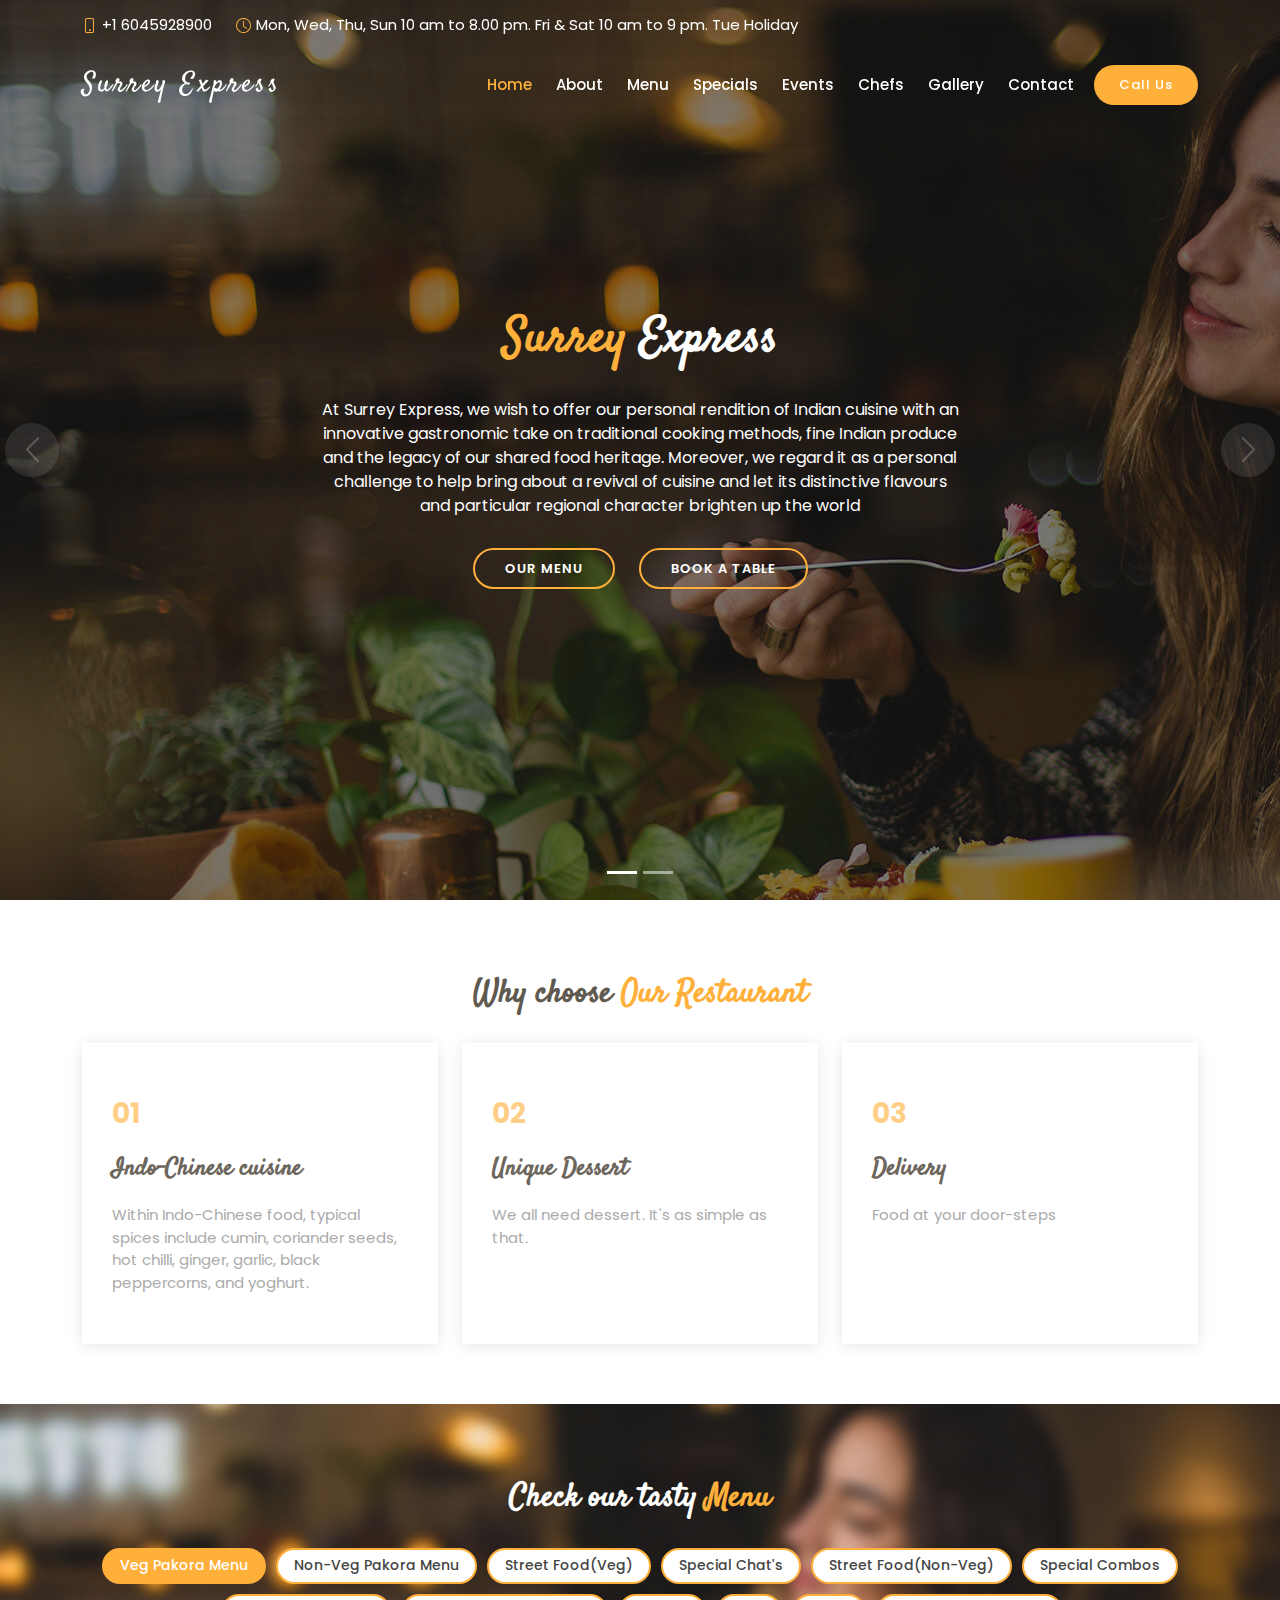
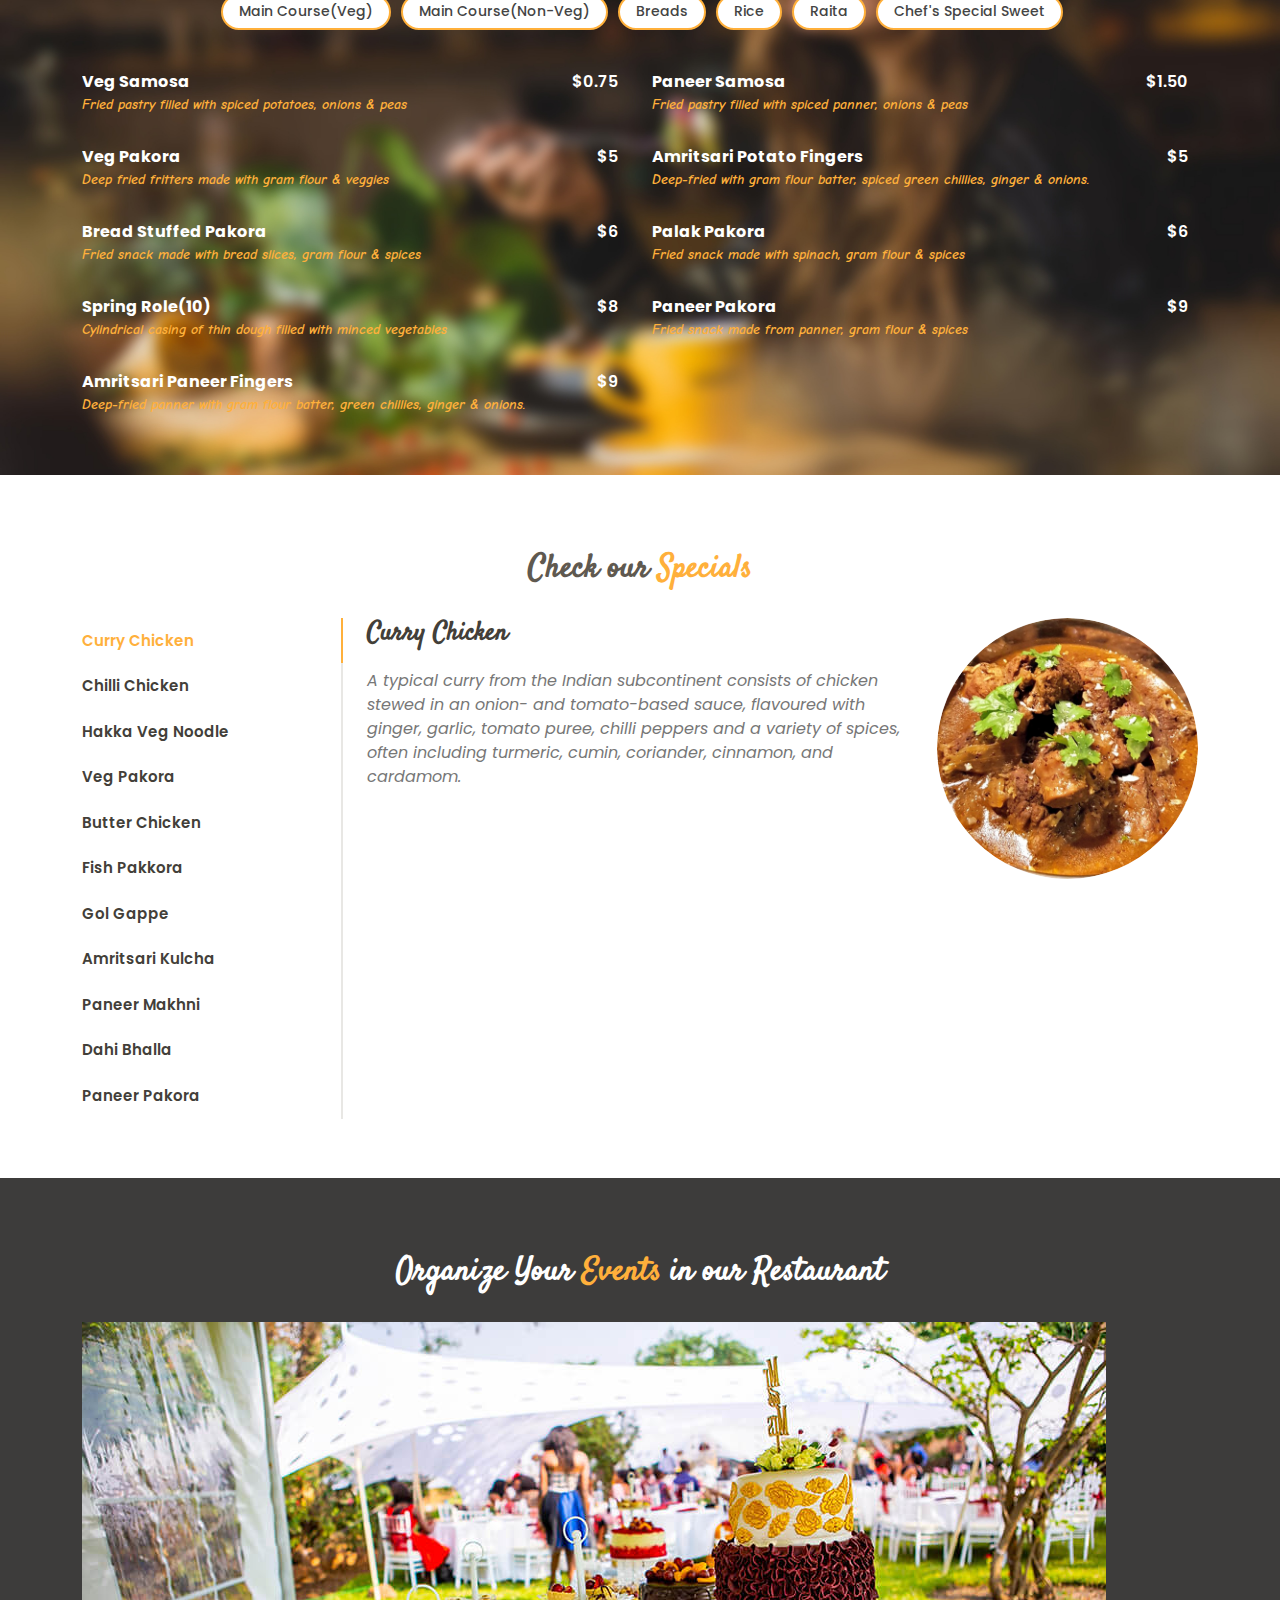
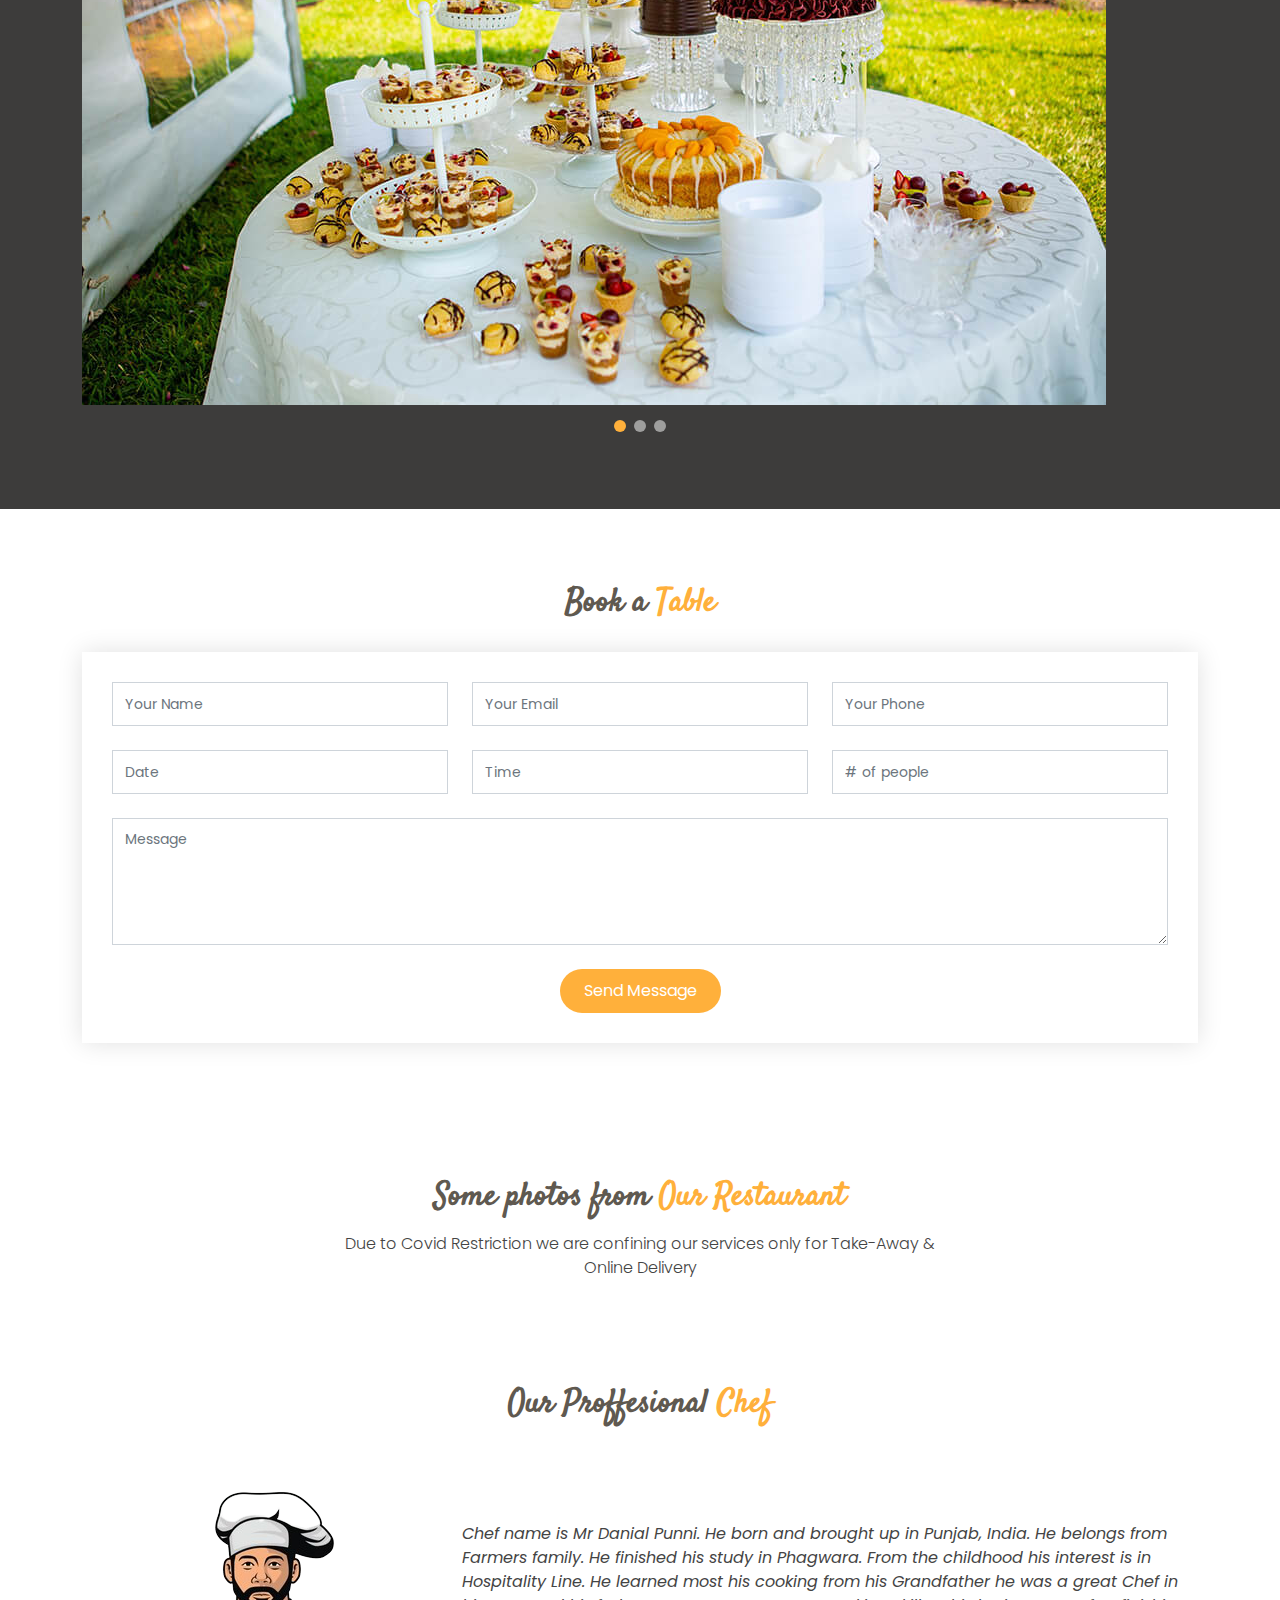
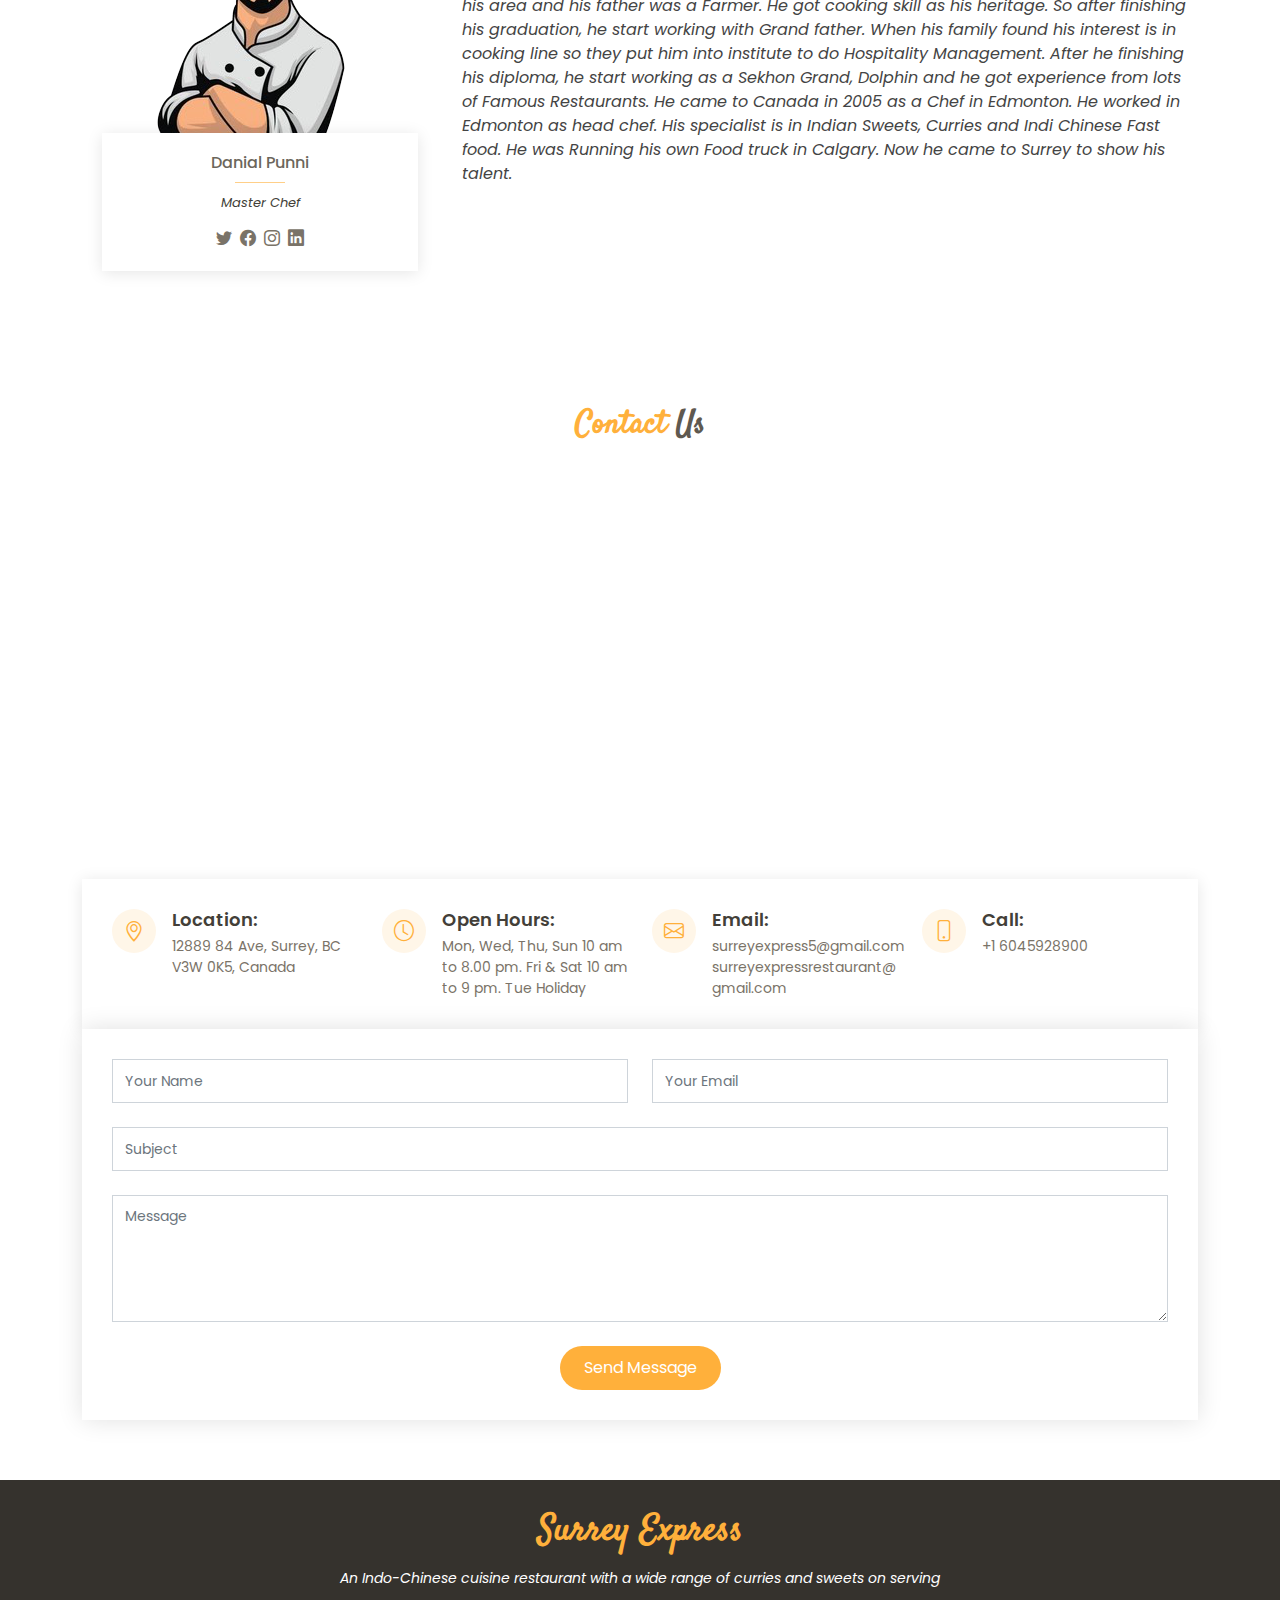
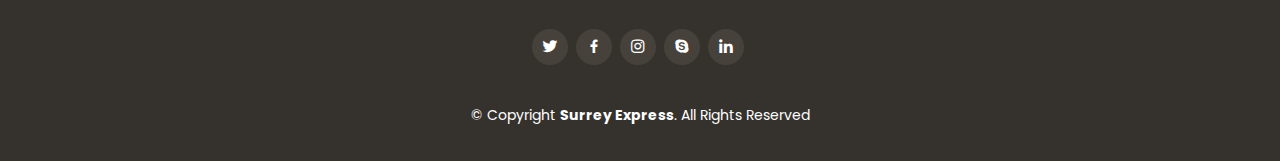
==== commit f2e8698d: "Added email changes" ====
--- a/public/index.html
+++ b/public/index.html
@@ -65,7 +65,7 @@
         <i class="bi bi-list mobile-nav-toggle"></i>
       </nav><!-- .navbar -->
 
-      <a href="#book-a-table" class="book-a-table-btn scrollto">Book a table</a>
+      <a href="#call-us" class="book-a-table-btn scrollto">Call Us</a>
 
     </div>
   </header><!-- End Header -->
@@ -258,23 +258,23 @@
               Fried snack made with spinach, gram flour & spices
             </div>
           </div>
+          <!-- <div class="col-lg-6 menu-item filter-veg-pakora">
+            <div class="menu-content">
+              <a href="#">Chilli Pakora</a><span>$6</span>
+            </div>
+            <div class="menu-ingredients">
+              Fried snack made with chillies, gram flour & spices
+            </div>
+          </div> -->
+<!--           
           <div class="col-lg-6 menu-item filter-veg-pakora">
             <div class="menu-content">
-              <a href="#">Chilli Pakora</a><span>$6</span>
-            </div>
-            <div class="menu-ingredients">
-              Fried snack made with chillies, gram flour & spices
-            </div>
-          </div>
-          
-          <div class="col-lg-6 menu-item filter-veg-pakora">
-            <div class="menu-content">
               <a href="#">Dal Pakora</a><span>$8</span>
             </div>
             <div class="menu-ingredients">
               Fried snack made with lentils, gram flour & spices
             </div>
-          </div>
+          </div> -->
           
           <div class="col-lg-6 menu-item filter-veg-pakora">
             <div class="menu-content">
@@ -467,14 +467,14 @@
               Fried flour crispies, boiled chickpeas, potatoes, black gram fritters & curd.
             </div>
           </div>
-          <div class="col-lg-6 menu-item filter-special-chat">
+          <!-- <div class="col-lg-6 menu-item filter-special-chat">
             <div class="menu-content">
               <a href="#">Fruit Chat</a><span>$5</span>
             </div>
             <div class="menu-ingredients">
               Fried flour crispies, fruits, black gram fritters & spices.
             </div>
-          </div>
+          </div> -->
           
           <div class="col-lg-6 menu-item filter-special-chat">
             <div class="menu-content">
@@ -500,14 +500,14 @@
               Dahi Vadas with crunchy papdi and chutney
             </div>
           </div>
-          <div class="col-lg-6 menu-item filter-special-chat">
+          <!-- <div class="col-lg-6 menu-item filter-special-chat">
             <div class="menu-content">
               <a href="#">Shakargandi Chat</a><span>$6</span>
             </div>
             <div class="menu-ingredients">
               Tangy & sweet chaat with sweet potatoes mingled in chaat masala
             </div>
-          </div>
+          </div> -->
           <div class="col-lg-6 menu-item filter-special-chat">
             <div class="menu-content">
               <a href="#">Samosa Chole</a><span>$6</span>
@@ -801,7 +801,7 @@
             </div>
           </div>
           
-          <div class="col-lg-6 menu-item filter-breads">
+          <!-- <div class="col-lg-6 menu-item filter-breads">
             <div class="menu-content">
               <a href="#">Lachha Paratha</a>
               <span>$2.00</span>
@@ -810,7 +810,7 @@
             <div class="menu-ingredients">
               Whole wheat dough coookded on tava & finished by shallow fry
             </div>
-          </div>
+          </div> -->
           <div class="col-lg-6 menu-item filter-breads">
             <div class="menu-content">
               <a href="#">Garalic Naan</a>
@@ -1347,7 +1347,7 @@
 
       <div class="container mt-5">
 
-        <div class="info-wrap">
+        <div class="info-wrap" id="call-us">
           <div class="row">
             <div class="col-lg-3 col-md-6 info">
               <i class="bi bi-geo-alt"></i>
@@ -1364,7 +1364,8 @@
             <div class="col-lg-3 col-md-6 info mt-4 mt-lg-0">
               <i class="bi bi-envelope"></i>
               <h4>Email:</h4>
-              <p>Surreyexpress5@gmail.com</p>
+              <p>surreyexpress5@gmail.com</p>
+              <p style="word-break: break-word;">surreyexpressrestaurant@gmail.com</p>
             </div>
 
             <div class="col-lg-3 col-md-6 info mt-4 mt-lg-0">
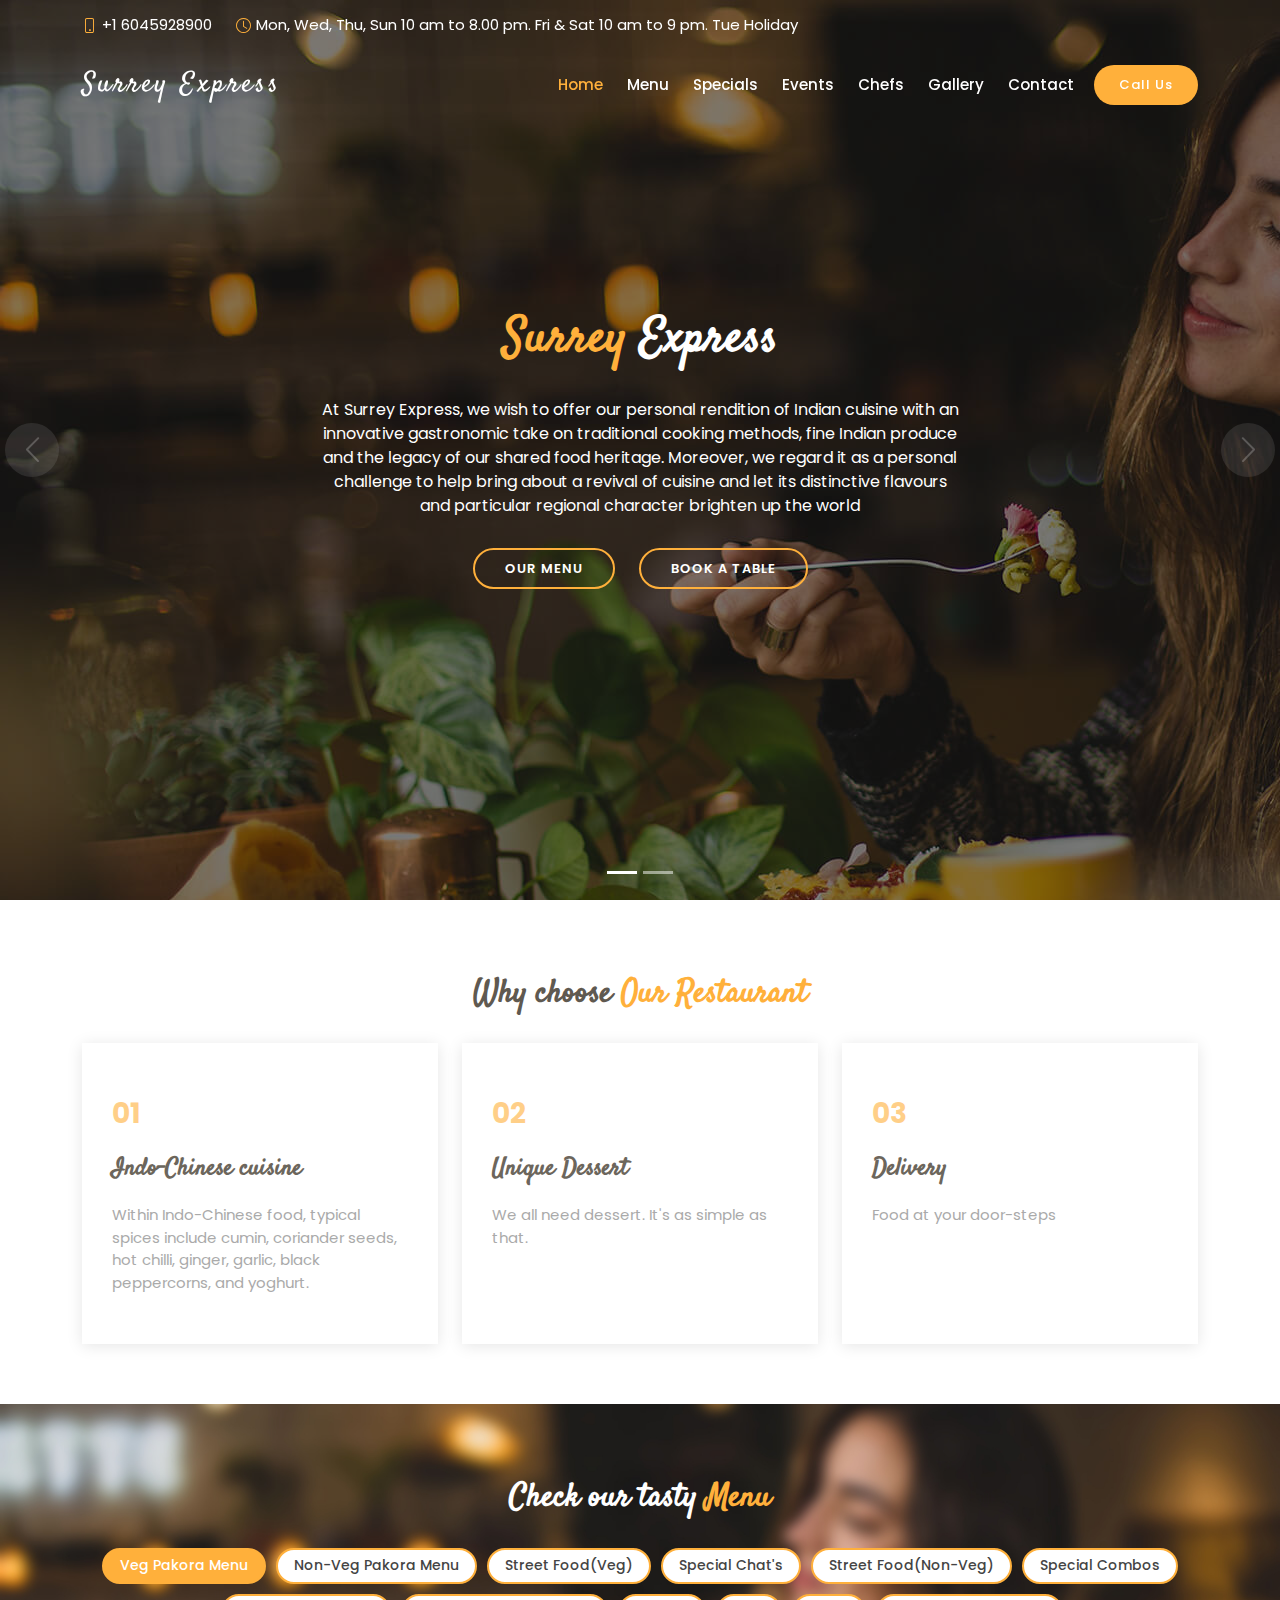
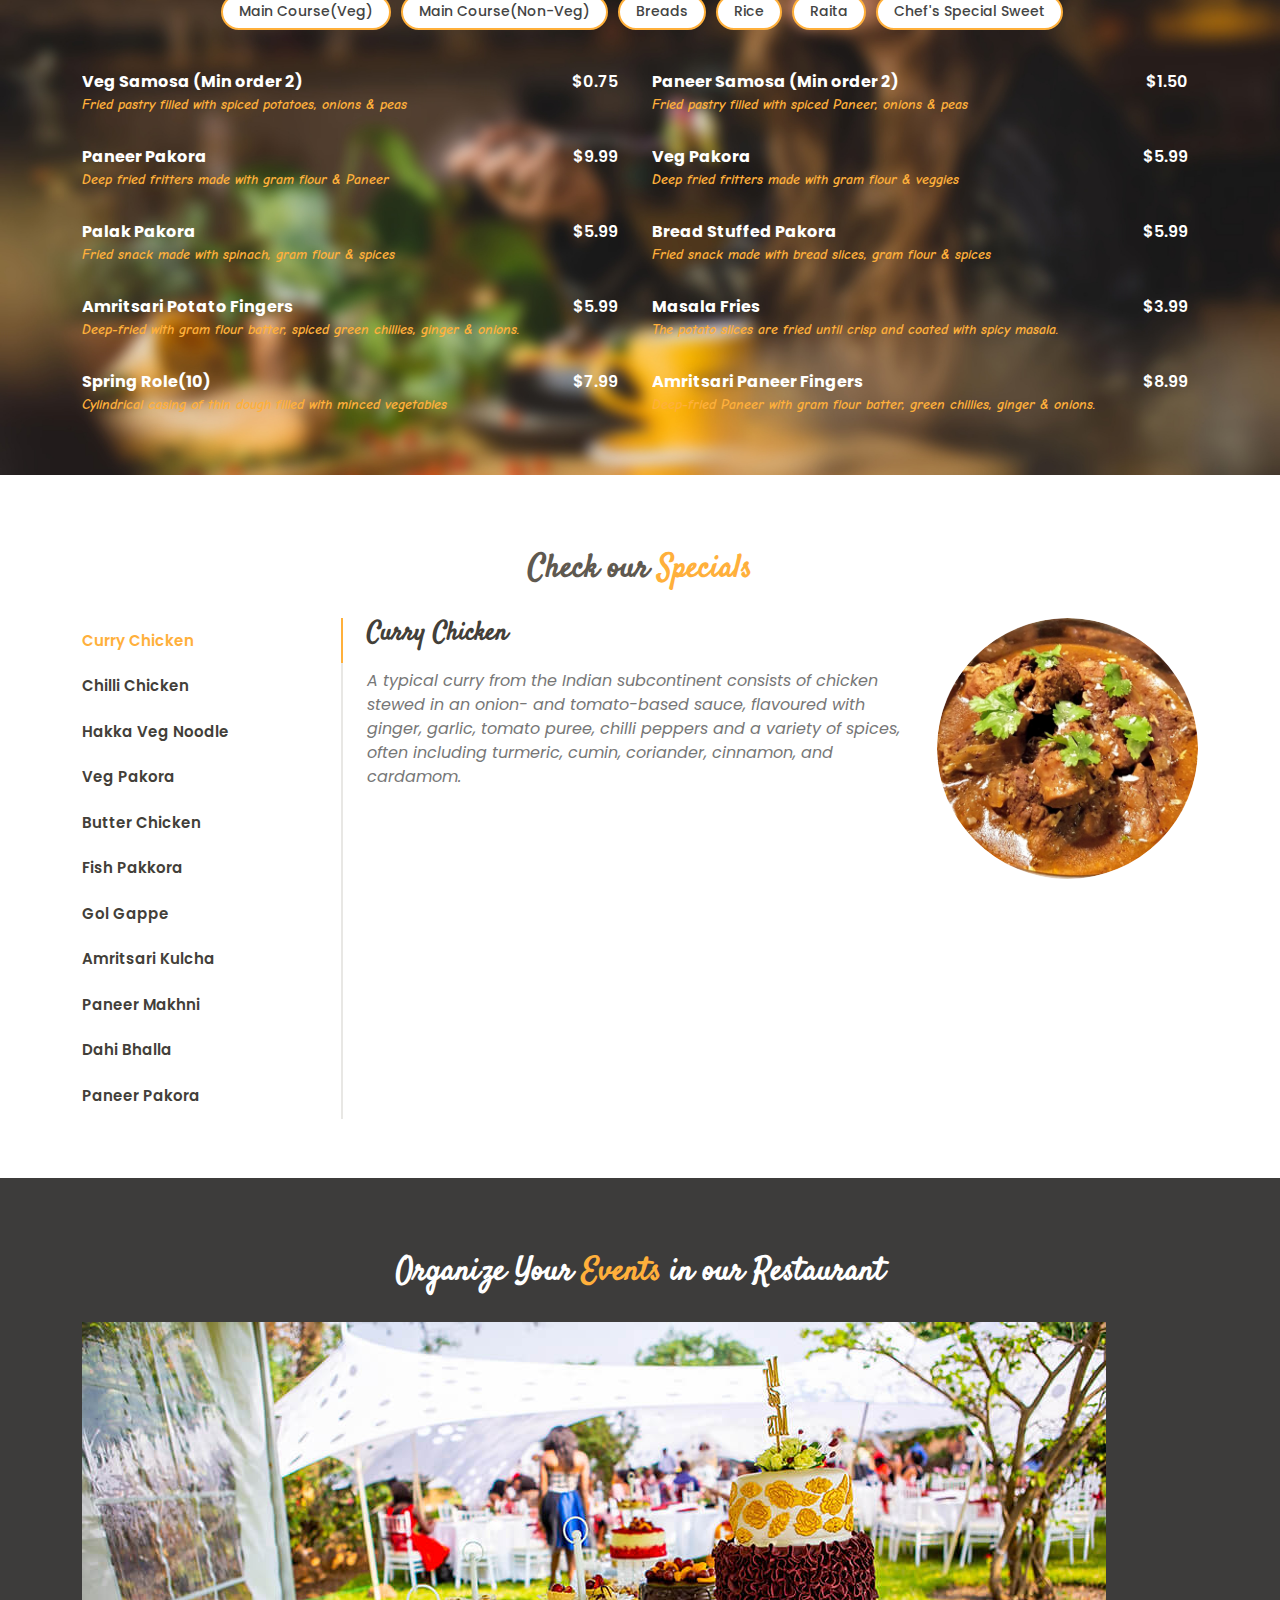
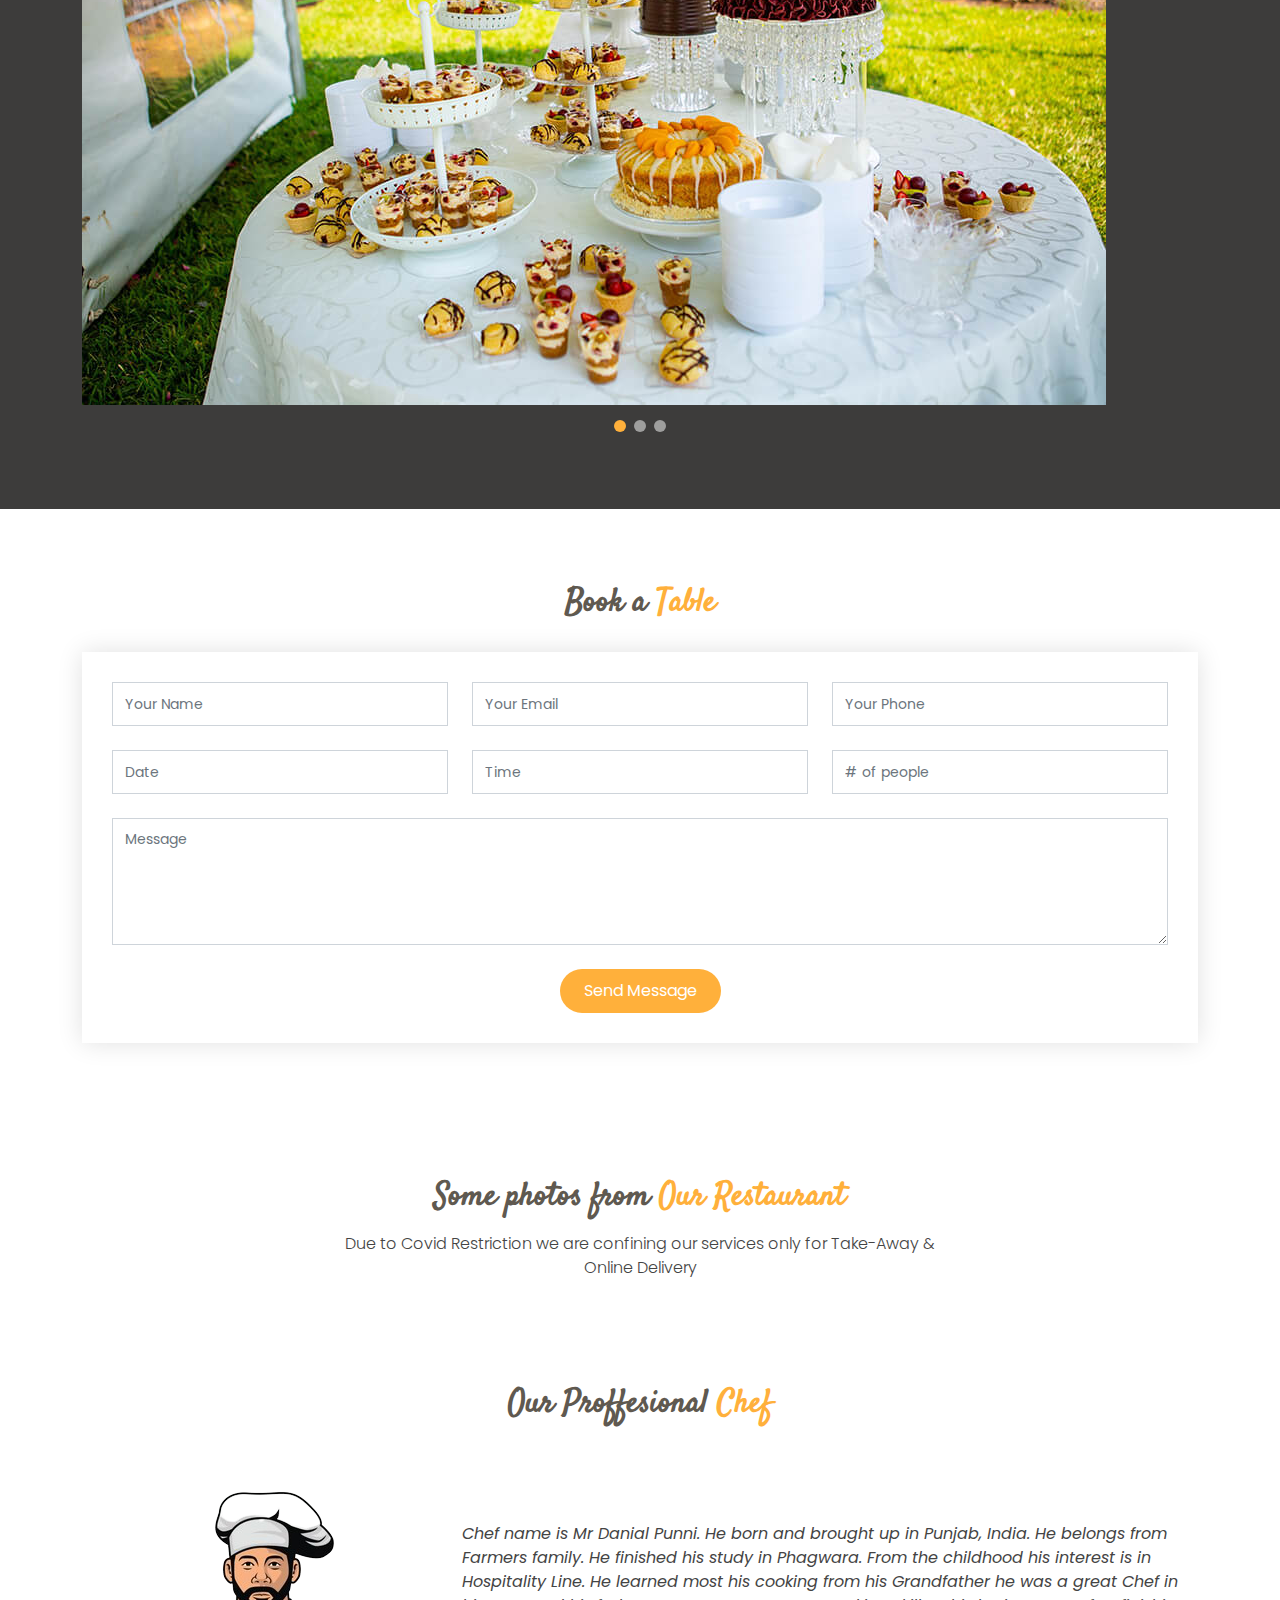
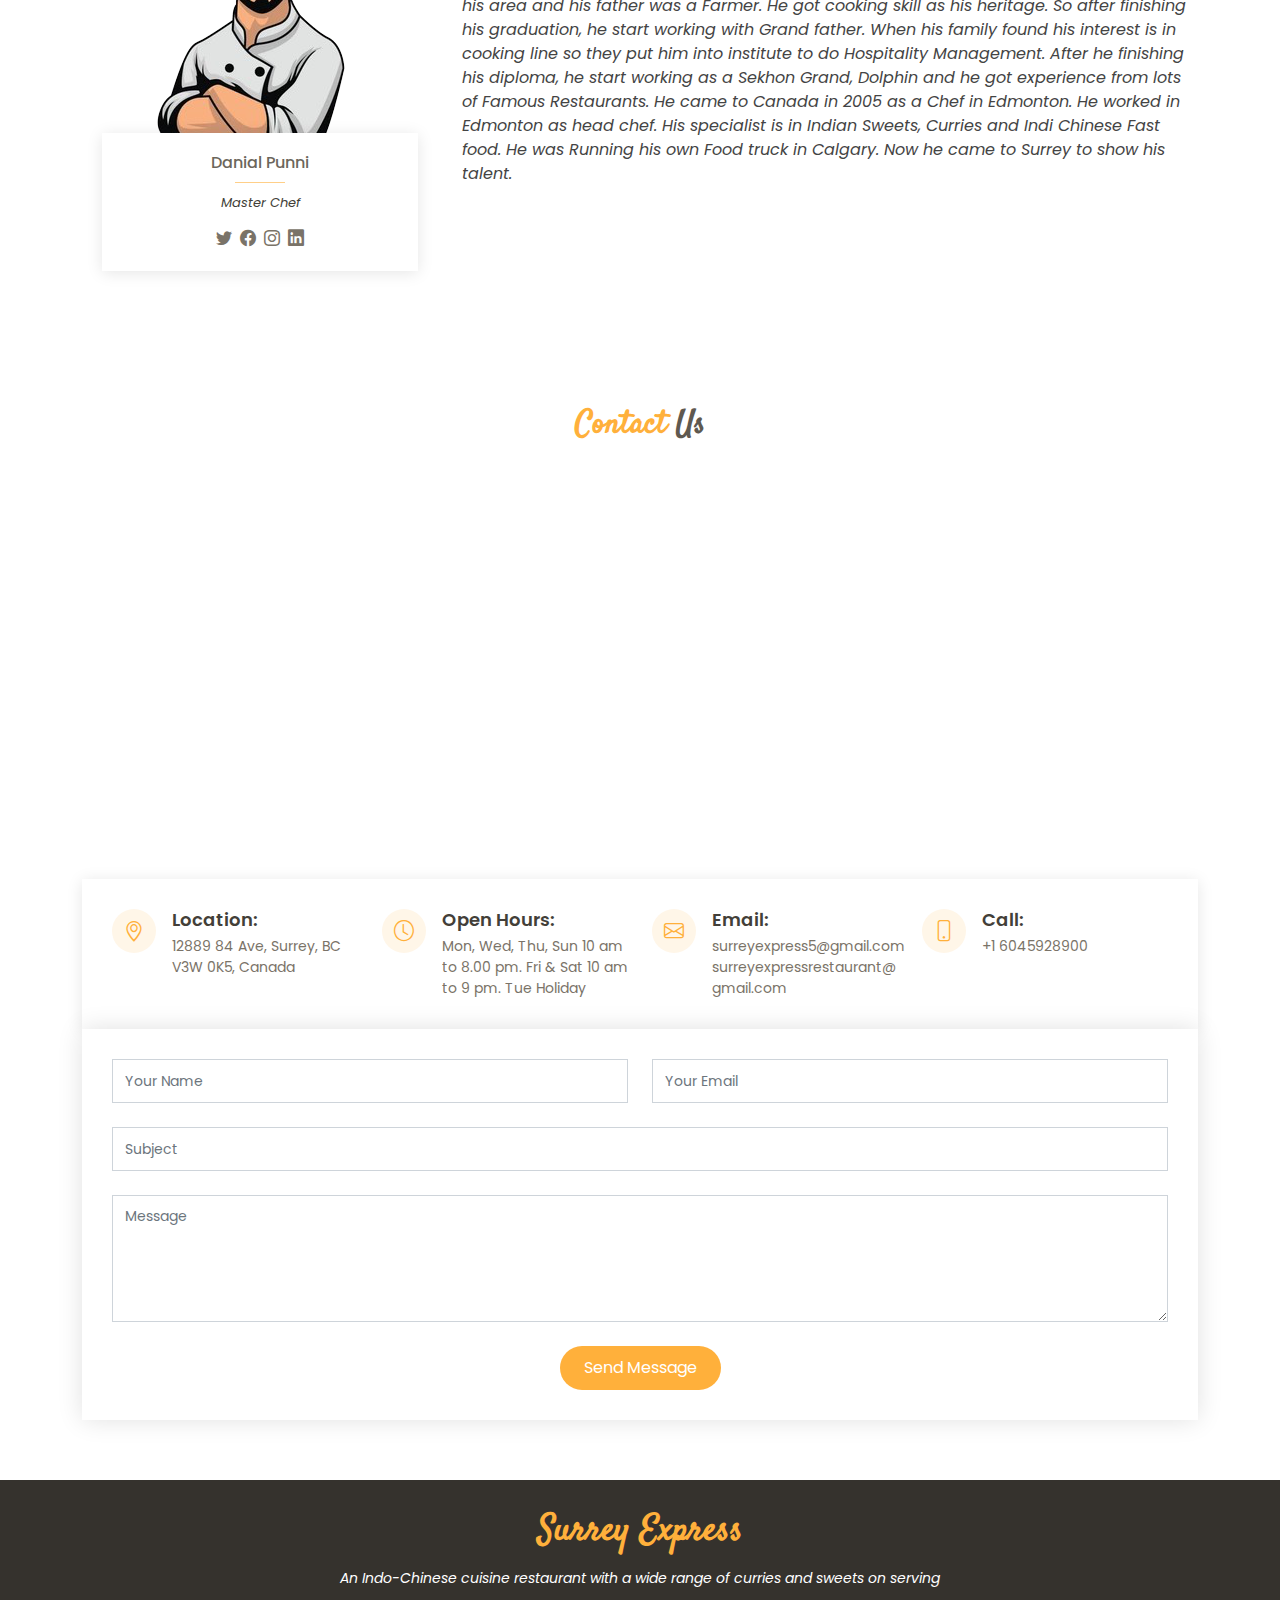
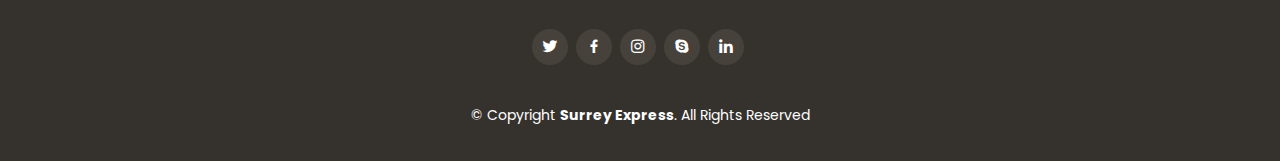
==== commit 387d1674: "Added new menu prices" ====
--- a/public/index.html
+++ b/public/index.html
@@ -54,7 +54,6 @@
       <nav id="navbar" class="navbar order-last order-lg-0">
         <ul>
           <li><a class="nav-link scrollto active" href="#hero">Home</a></li>
-          <li><a class="nav-link scrollto" href="#about">About</a></li>
           <li><a class="nav-link scrollto" href="#menu">Menu</a></li>
           <li><a class="nav-link scrollto" href="#specials">Specials</a></li>
           <li><a class="nav-link scrollto" href="#events">Events</a></li>
@@ -209,7 +208,7 @@
           
           <div class="col-lg-6 menu-item filter-veg-pakora">
             <div class="menu-content">
-              <a href="#">Veg Samosa</a><span>$0.75</span>
+              <a href="#">Veg Samosa (Min order 2)</a><span>$0.75</span>
             </div>
             <div class="menu-ingredients">
               Fried pastry filled 
@@ -219,24 +218,47 @@
           
           <div class="col-lg-6 menu-item filter-veg-pakora">
             <div class="menu-content">
-              <a href="#">Paneer Samosa</a><span>$1.50</span>
-            </div>
-            <div class="menu-ingredients">
-              Fried pastry filled with spiced panner, onions & peas
+              <a href="#">Paneer Samosa (Min order 2)</a><span>$1.50</span>
+            </div>
+            <div class="menu-ingredients">
+              Fried pastry filled with spiced Paneer, onions & peas
             </div>
           </div>
           <div class="col-lg-6 menu-item filter-veg-pakora">
             <div class="menu-content">
-              <a href="#">Veg Pakora</a><span>$5</span>
+              <a href="#">Paneer Pakora</a><span>$9.99</span>
+            </div>
+            <div class="menu-ingredients">
+              Deep fried fritters made with gram flour & Paneer
+            </div>
+          </div>
+          <div class="col-lg-6 menu-item filter-veg-pakora">
+            <div class="menu-content">
+              <a href="#">Veg Pakora</a><span>$5.99</span>
             </div>
             <div class="menu-ingredients">
               Deep fried fritters made with gram flour & veggies
             </div>
           </div>
-          
           <div class="col-lg-6 menu-item filter-veg-pakora">
             <div class="menu-content">
-              <a href="#">Amritsari Potato Fingers</a><span>$5</span>
+              <a href="#">Palak Pakora</a><span>$5.99</span>
+            </div>
+            <div class="menu-ingredients">
+              Fried snack made with spinach, gram flour & spices
+            </div>
+          </div>
+          <div class="col-lg-6 menu-item filter-veg-pakora">
+            <div class="menu-content">
+              <a href="#">Bread Stuffed Pakora</a><span>$5.99</span>
+            </div>
+            <div class="menu-ingredients">
+              Fried snack made with bread slices, gram flour & spices
+            </div>
+          </div>
+          <div class="col-lg-6 menu-item filter-veg-pakora">
+            <div class="menu-content">
+              <a href="#">Amritsari Potato Fingers</a><span>$5.99</span>
             </div>
             <div class="menu-ingredients">
               Deep-fried with gram flour batter, spiced green chillies, ginger & onions.
@@ -244,68 +266,33 @@
           </div>
           <div class="col-lg-6 menu-item filter-veg-pakora">
             <div class="menu-content">
-              <a href="#">Bread Stuffed Pakora</a><span>$6</span>
-            </div>
-            <div class="menu-ingredients">
-              Fried snack made with bread slices, gram flour & spices
+              <a href="#">Masala Fries</a><span>$3.99</span>
+            </div>
+            <div class="menu-ingredients">
+              The potato slices are fried until crisp and coated with spicy masala.
             </div>
           </div>
           <div class="col-lg-6 menu-item filter-veg-pakora">
             <div class="menu-content">
-              <a href="#">Palak Pakora</a><span>$6</span>
-            </div>
-            <div class="menu-ingredients">
-              Fried snack made with spinach, gram flour & spices
-            </div>
-          </div>
-          <!-- <div class="col-lg-6 menu-item filter-veg-pakora">
-            <div class="menu-content">
-              <a href="#">Chilli Pakora</a><span>$6</span>
-            </div>
-            <div class="menu-ingredients">
-              Fried snack made with chillies, gram flour & spices
-            </div>
-          </div> -->
-<!--           
+              <a href="#">Spring Role(10)</a><span>$7.99</span>
+            </div>
+            <div class="menu-ingredients">
+              Cylindrical casing of thin dough filled with minced vegetables
+            </div>
+          </div>
           <div class="col-lg-6 menu-item filter-veg-pakora">
             <div class="menu-content">
-              <a href="#">Dal Pakora</a><span>$8</span>
-            </div>
-            <div class="menu-ingredients">
-              Fried snack made with lentils, gram flour & spices
-            </div>
-          </div> -->
-          
-          <div class="col-lg-6 menu-item filter-veg-pakora">
-            <div class="menu-content">
-              <a href="#">Spring Role(10)</a><span>$8</span>
-            </div>
-            <div class="menu-ingredients">
-              Cylindrical casing of thin dough filled with minced vegetables
-            </div>
-          </div>
-          <div class="col-lg-6 menu-item filter-veg-pakora">
-            <div class="menu-content">
-              <a href="#">Paneer Pakora</a><span>$9</span>
-            </div>
-            <div class="menu-ingredients">
-              Fried snack made from panner, gram flour & spices
-            </div>
-          </div>
-          
-          <div class="col-lg-6 menu-item filter-veg-pakora">
-            <div class="menu-content">
-              <a href="#">Amritsari Paneer Fingers</a><span>$9</span>
-            </div>
-            <div class="menu-ingredients">
-              Deep-fried panner with gram flour batter, green chillies, ginger & onions.
+              <a href="#">Amritsari Paneer Fingers</a><span>$8.99</span>
+            </div>
+            <div class="menu-ingredients">
+              Deep-fried Paneer with gram flour batter, green chillies, ginger & onions.
             </div>
           </div>
           <!-- Veg Pakora Menu Ends -->
           <!-- Non-Veg Pakora Menu Starts -->
           <div class="col-lg-6 menu-item filter-non-veg-pakora">
             <div class="menu-content">
-              <a href="#">Fish Pakora</a><span>$10</span>
+              <a href="#">Fish Pakora (Basa)</a><span>$9.99</span>
             </div>
             <div class="menu-ingredients">
               Fried snack made from fish, gram flour & spices
@@ -313,7 +300,15 @@
           </div>
           <div class="col-lg-6 menu-item filter-non-veg-pakora">
             <div class="menu-content">
-              <a href="#">Chicken Pakora</a><span>$10</span>
+              <a href="#">Fish Pakora (Cod)</a><span>$12.99</span>
+            </div>
+            <div class="menu-ingredients">
+              Fried snack made from fish, gram flour & spices
+            </div>
+          </div>
+          <div class="col-lg-6 menu-item filter-non-veg-pakora">
+            <div class="menu-content">
+              <a href="#">Chicken Pakora</a><span>$9.99</span>
             </div>
             <div class="menu-ingredients">
               Fried snack made from chicken, gram flour & spices
@@ -321,7 +316,7 @@
           </div>
           <div class="col-lg-6 menu-item filter-non-veg-pakora">
             <div class="menu-content">
-              <a href="#">Chicken Tikka</a><span>$12</span>
+              <a href="#">Chicken Tikka</a><span>$13.99</span>
             </div>
             <div class="menu-ingredients">
               Cubed chicken marinated in spiced yogurt mixture & perfectly grilled
@@ -329,7 +324,7 @@
           </div>
           <div class="col-lg-6 menu-item filter-non-veg-pakora">
             <div class="menu-content">
-              <a href="#">Fish Tika</a><span>$12</span>
+              <a href="#">Fish Tika</a><span>$13.99</span>
             </div>
             <div class="menu-ingredients">
               Cubed fish marinated in spiced yogurt mixture & perfectly grilled
@@ -341,7 +336,7 @@
           <div class="col-lg-6 menu-item filter-street-veg">
             <div class="menu-content">
               <a href="#">Gol Gappe With Sweet & Spicy Water (6 pieces) </a>
-              <span>$5</span>
+              <span>$4.99</span>
             </div>
             <div class="menu-ingredients">
               Hollow crispy-fried puffed ball filled with potato, spices & flavoured water
@@ -350,7 +345,7 @@
           
           <div class="col-lg-6 menu-item filter-street-veg">
             <div class="menu-content">
-              <a href="#">Special Dahi Gol Gappe</a><span>$5</span>
+              <a href="#">Special Dahi Gol Gappe (6 pieces)</a><span>$4.99</span>
             </div>
             <div class="menu-ingredients">
               Hollow crispy-fried puffed ball filled with potato, spices & curd
@@ -358,7 +353,31 @@
           </div>
           <div class="col-lg-6 menu-item filter-street-veg">
             <div class="menu-content">
-              <a href="#">Veg Burger With Patty</a><span>$6</span>
+              <a href="#">Veg Hakka Noodles</a><span>$8.99</span>
+            </div>
+            <div class="menu-ingredients">
+              Unleavened refined wheat flour stir fried with vegetables
+            </div>
+          </div>
+          <div class="col-lg-6 menu-item filter-street-veg">
+            <div class="menu-content">
+              <a href="#">Veg Manchuria With Gravy</a><span>$7.99</span>
+            </div>
+            <div class="menu-ingredients">
+              Wisps of vegetables formed into dumplings & dunked into a sauce
+            </div>
+          </div>
+          <div class="col-lg-6 menu-item filter-street-veg">
+            <div class="menu-content">
+              <a href="#">Veg Manchuria Dry</a><span>$8.99</span>
+            </div>
+            <div class="menu-ingredients">
+              Wisps of vegetables formed into dumplings and dunked into a sauce
+            </div>
+          </div>
+          <div class="col-lg-6 menu-item filter-street-veg">
+            <div class="menu-content">
+              <a href="#">Veg Burger With Patty</a><span>$5.99</span>
             </div>
             <div class="menu-ingredients">
               Cooked patty of vegetables inside sliced bread roll or bun
@@ -366,72 +385,95 @@
           </div>
           <div class="col-lg-6 menu-item filter-street-veg">
             <div class="menu-content">
-              <a href="#">Veg Noodle Burger</a><span>$6</span>
+              <a href="#">Veg Noodle Burger</a><span>$5.99</span>
             </div>
             <div class="menu-ingredients">
               Cooked patty of vegetables & noodles inside sliced bread roll or bun
             </div>
           </div>
-          
-          <div class="col-lg-6 menu-item filter-street-veg">
-            <div class="menu-content">
-              <a href="#">Choley Bhature/ Puri</a><span>$7</span>
+          <div class="col-lg-6 menu-item filter-street-veg">
+            <div class="menu-content">
+              <a href="#">Veg Burger with Patty + Noodles Crispy Paneer Burger</a><span>$6.99</span>
+            </div>
+          </div>
+          <div class="col-lg-6 menu-item filter-street-veg">
+            <div class="menu-content">
+              <a href="#">Crispy Paneer Burger</a><span>$6.99</span>
+            </div>
+          </div>
+          <div class="col-lg-6 menu-item filter-street-veg">
+            <div class="menu-content">
+              <a href="#">Royal Veg Burger</a><span>$8.99</span>
+            </div>
+          </div>
+          <div class="col-lg-6 menu-item filter-street-veg">
+            <div class="menu-content">
+              <a href="#">Paneer Chilli</a><span>$9.99</span>
+            </div>
+            <div class="menu-ingredients">
+              Cubes of fried crispy paneer are tossed in a spicy sauce 
+            </div>
+          </div>
+          <div class="col-lg-6 menu-item filter-street-veg">
+            <div class="menu-content">
+              <a href="#">Paneer Tika</a><span>$11.99</span>
+            </div>
+            <div class="menu-ingredients">
+              Cubes of fgrilled paneer are tossed in a spicy sauce
+            </div>
+          </div>
+          <div class="col-lg-6 menu-item filter-street-veg">
+            <div class="menu-content">
+              <a href="#">Special Amritsari Kulcha</a><span>$7.99</span>
+            </div>
+            <div class="menu-ingredients">
+              Crisp-Soft leavened bread which is stuffed with mashed potatoes & spices
+            </div>
+          </div>
+          <div class="col-lg-6 menu-item filter-street-veg">
+            <div class="menu-content">
+              <a href="#">Choley Bhature/ Puri</a><span>$6.99</span>
             </div>
             <div class="menu-ingredients">
               Chickpea Curry served with Fried Flatbreads
             </div>
           </div>
-          
-          <div class="col-lg-6 menu-item filter-street-veg">
+          <div class="col-lg-6 menu-item filter-street-veg">
+            <div class="menu-content">
+              <a href="#">Paneer Kulcha Chholey</a><span>$9.99</span>
+            </div>
+            <div class="menu-ingredients">
+              Paneer Curry served with Fried Flatbreads
+            </div>
+          </div>
+          <div class="col-lg-6 menu-item filter-street-veg">
+            <div class="menu-content">
+              <a href="#">Tandoori Chaap</a><span>$8.99</span>
+            </div>
+          </div>
+          <div class="col-lg-6 menu-item filter-street-veg">
+            <div class="menu-content">
+              <a href="#">Malai Chaap</a><span>$8.99</span>
+            </div>
+          </div>
+          <div class="col-lg-6 menu-item filter-street-veg">
+            <div class="menu-content">
+              <a href="#">Chaap Kaathi Wrap</a><span>$9.99</span>
+            </div>
+          </div>
+          <div class="col-lg-6 menu-item filter-street-veg">
+            <div class="menu-content">
+              <a href="#">Paneer Chilly Wrap</a><span>$9.99</span>
+            </div>
+          </div>
+          <!-- <div class="col-lg-6 menu-item filter-street-veg">
             <div class="menu-content">
               <a href="#">Paneer Chilli Sandwitch</a><span>$7</span>
             </div>
             <div class="menu-ingredients">
-              Consisting of panner & vegetables between slices of bread
-            </div>
-          </div>
-          
-          <div class="col-lg-6 menu-item filter-street-veg">
-            <div class="menu-content">
-              <a href="#">Veg Burger with Patty + Noodles</a><span>$7</span>
-            </div>
-            
-          </div>
-          
-          <div class="col-lg-6 menu-item filter-street-veg">
-            <div class="menu-content">
-              <a href="#">Veg Manchuria With Gravy</a><span>$8</span>
-            </div>
-            <div class="menu-ingredients">
-              Wisps of vegetables formed into dumplings & dunked into a sauce
-            </div>
-          </div>
-          
-          <div class="col-lg-6 menu-item filter-street-veg">
-            <div class="menu-content">
-              <a href="#">Special Amritsari Kulcha</a><span>$8</span>
-            </div>
-            <div class="menu-ingredients">
-              Crisp-Soft leavened bread which is stuffed with mashed potatoes & spices
-            </div>
-          </div>
-          <div class="col-lg-6 menu-item filter-street-veg">
-            <div class="menu-content">
-              <a href="#">Veg Hakka Noodles</a><span>$9</span>
-            </div>
-            <div class="menu-ingredients">
-              Unleavened refined wheat flour stir fried with vegetables
-            </div>
-          </div>
-          <div class="col-lg-6 menu-item filter-street-veg">
-            <div class="menu-content">
-              <a href="#">Veg Manchuria Dry</a><span>$9</span>
-            </div>
-            <div class="menu-ingredients">
-              Wisps of vegetables formed into dumplings and dunked into a sauce
-            </div>
-          </div>
-          
+              Consisting of Paneer & vegetables between slices of bread
+            </div>
+          </div> 
           <div class="col-lg-6 menu-item filter-street-veg">
             <div class="menu-content">
               <a href="#">Paneer Wrap</a><span>$9</span>
@@ -440,45 +482,29 @@
               Stuffing is of Paneer with green chutney & mix veggie salad in wrap
             </div>
           </div>
-          <div class="col-lg-6 menu-item filter-street-veg">
-            <div class="menu-content">
-              <a href="#">Paneer Chilli</a><span>$10</span>
-            </div>
-            <div class="menu-ingredients">
-              Cubes of fried crispy paneer are tossed in a spicy sauce 
-            </div>
-          </div>
-          <div class="col-lg-6 menu-item filter-street-veg">
-            <div class="menu-content">
-              <a href="#">Paneer Tika</a><span>$12</span>
-            </div>
-            <div class="menu-ingredients">
-              Cubes of fgrilled paneer are tossed in a spicy sauce
-            </div>
-          </div>
+        -->
           <!-- Street Food(Veg) Menu Ends -->
 
           <!-- Special Chats Menu Starts -->
           <div class="col-lg-6 menu-item filter-special-chat">
             <div class="menu-content">
-              <a href="#">Papri Chat</a><span>$5</span>
+              <a href="#">Papri Chat</a><span>$5.99</span>
             </div>
             <div class="menu-ingredients">
               Fried flour crispies, boiled chickpeas, potatoes, black gram fritters & curd.
             </div>
           </div>
-          <!-- <div class="col-lg-6 menu-item filter-special-chat">
-            <div class="menu-content">
-              <a href="#">Fruit Chat</a><span>$5</span>
-            </div>
-            <div class="menu-ingredients">
-              Fried flour crispies, fruits, black gram fritters & spices.
-            </div>
-          </div> -->
-          
           <div class="col-lg-6 menu-item filter-special-chat">
             <div class="menu-content">
-              <a href="#">Aloo Chat</a><span>$5</span>
+              <a href="#">Bhala Chat</a><span>$5.99</span>
+            </div>
+            <div class="menu-ingredients">
+              Dahi Vadas with crunchy papdi and chutney
+            </div>
+          </div>
+          <div class="col-lg-6 menu-item filter-special-chat">
+            <div class="menu-content">
+              <a href="#">Aloo Chat</a><span>$4.99</span>
             </div>
             <div class="menu-ingredients">
               Fried flour crispies, potatoes, black gram fritters & curd.
@@ -486,7 +512,7 @@
           </div>
           <div class="col-lg-6 menu-item filter-special-chat">
             <div class="menu-content">
-              <a href="#">Tikki Chat</a><span>$5</span>
+              <a href="#">Tikki Chat</a><span>$4.99</span>
             </div>
             <div class="menu-ingredients">
               Potato patties or potato tikki with other chaat chutneys and spices
@@ -494,23 +520,7 @@
           </div>
           <div class="col-lg-6 menu-item filter-special-chat">
             <div class="menu-content">
-              <a href="#">Bhala Chat</a><span>$6</span>
-            </div>
-            <div class="menu-ingredients">
-              Dahi Vadas with crunchy papdi and chutney
-            </div>
-          </div>
-          <!-- <div class="col-lg-6 menu-item filter-special-chat">
-            <div class="menu-content">
-              <a href="#">Shakargandi Chat</a><span>$6</span>
-            </div>
-            <div class="menu-ingredients">
-              Tangy & sweet chaat with sweet potatoes mingled in chaat masala
-            </div>
-          </div> -->
-          <div class="col-lg-6 menu-item filter-special-chat">
-            <div class="menu-content">
-              <a href="#">Samosa Chole</a><span>$6</span>
+              <a href="#">Samosa Chole</a><span>$5.99</span>
             </div>
             <div class="menu-ingredients">
               Samosa are served with spicy and tangy chole with chutney
@@ -520,7 +530,7 @@
           <!-- Street food Non-Veg Menu Starts -->
           <div class="col-lg-6 menu-item filter-fast-food-nonveg">
             <div class="menu-content">
-              <a href="#">Chicken Burger</a><span>$7</span>
+              <a href="#">Chicken Burger</a><span>$6.99</span>
             </div>
             <div class="menu-ingredients">
               Cooked patty of chicken inside sliced bread roll or bun
@@ -528,47 +538,54 @@
           </div>
           <div class="col-lg-6 menu-item filter-fast-food-nonveg">
             <div class="menu-content">
-              <a href="#">Chicken Burger Patty + Noodles</a><span>$8</span>
-            </div>
-          </div>
+              <a href="#">Chicken Burger Patty + Noodles</a><span>$7.99</span>
+            </div>
+          </div>
+          <!-- <div class="col-lg-6 menu-item filter-fast-food-nonveg">
+            <div class="menu-content">
+              <a href="#">Chicken Tikka Wrap</a><span>$10</span>
+            </div>
+            <div class="menu-ingredients">
+              Cubed chicken marinated in spiced yogurt mixture & perfectly grilled in wrap
+            </div>
+          </div> -->
           <div class="col-lg-6 menu-item filter-fast-food-nonveg">
             <div class="menu-content">
-              <a href="#">Chicken Tikka Wrap</a><span>$10</span>
-            </div>
-            <div class="menu-ingredients">
-              Cubed chicken marinated in spiced yogurt mixture & perfectly grilled in wrap
+              <a href="#">Chicken Noodles</a><span>$10.99</span>
+            </div>
+            <div class="menu-ingredients">
+              Unleavened refined wheat flour stir fried with chicken
             </div>
           </div>
           <div class="col-lg-6 menu-item filter-fast-food-nonveg">
             <div class="menu-content">
-              <a href="#">Chicken Noodles</a><span>$11</span>
-            </div>
-            <div class="menu-ingredients">
-              Unleavened refined wheat flour stir fried with chicken
+              <a href="#">Chilli Chicken</a><span>$11.99</span>
+            </div>
+            <div class="menu-ingredients">
+              Sweet, spicy & slightly sour crispy appetizer with chicken, bell peppers, garlic
             </div>
           </div>
           <div class="col-lg-6 menu-item filter-fast-food-nonveg">
             <div class="menu-content">
-              <a href="#">Chicken Wings</a><span>$12</span>
-            </div>
-            <div class="menu-ingredients">
-              Deep-fried chicken wings coated with hot sauce mixed & butter
+              <a href="#">Chilli Fish</a><span>$11.99</span>
+            </div>
+            <div class="menu-ingredients">
+              Sweet, spicy & slightly sour crispy appetizer with fish, bell peppers, garlic
             </div>
           </div>
           <div class="col-lg-6 menu-item filter-fast-food-nonveg">
             <div class="menu-content">
-              <a href="#">Chilli Chicken</a><span>$12</span>
-            </div>
-            <div class="menu-ingredients">
-              Sweet, spicy & slightly sour crispy appetizer with chicken, bell peppers, garlic
+              <a href="#">Ginger Chicken</a><span>$12.99</span>
             </div>
           </div>
           <div class="col-lg-6 menu-item filter-fast-food-nonveg">
             <div class="menu-content">
-              <a href="#">Chilli Fish</a><span>$12</span>
-            </div>
-            <div class="menu-ingredients">
-              Sweet, spicy & slightly sour crispy appetizer with fish, bell peppers, garlic
+              <a href="#">Chicken Tikka Wrap</a><span>$10.99</span>
+            </div>
+          </div>
+          <div class="col-lg-6 menu-item filter-fast-food-nonveg">
+            <div class="menu-content">
+              <a href="#">Chicken Kebab Wrap</a><span>$10.99</span>
             </div>
           </div>
            <!-- Street food Non-Veg Menu Ends -->
@@ -583,7 +600,7 @@
           <div class="col-lg-6 menu-item filter-combo">
             <div class="menu-content">
               <a href="#">Veg Burger with Patty + Noodles + Fries + Pop Can</a>
-              <span>$9.99</span>
+              <span>$10.00</span>
             </div>
             
           </div>
@@ -594,8 +611,29 @@
             </div>
             
           </div>
+          <div class="col-lg-6 menu-item filter-combo">
+            <div class="menu-content">
+              <a href="#">Chicken Burger with Patty + Noodles + Fries + Pop Can</a>
+              <span>$11.00</span>
+            </div>
+            
+          </div>
+          <div class="col-lg-6 menu-item filter-combo">
+            <div class="menu-content">
+              <a href="#">1 Bannd Kulcha + 1 Bhijja Kulcha + 1 Pop</a>
+              <span>$10.99</span>
+            </div>
+            
+          </div>
+          <div class="col-lg-6 menu-item filter-combo">
+            <div class="menu-content">
+              <a href="#">Masala Fries + Veg Noodles + Veg Manchuria Gravy + 2 Pop Cans</a>
+              <span>$19.99</span>
+            </div>
+            
+          </div>
           
-          <div class="col-lg-6 menu-item filter-combo">
+          <!-- <div class="col-lg-6 menu-item filter-combo">
             <div class="menu-content">
               <a href="#">Gol Gappe(6 pieces) + Bhala Chat + Chat Papri + 2 Pop Cans</a>
               <span>$14.99</span>
@@ -618,13 +656,13 @@
             <div class="menu-content">
               <a href="#">Buy any curry get NAAN free. These combos are limited time offer</a>
             </div>
-          </div>
+          </div> -->
           <!-- Combo Menu Ends -->
           <!-- Main Course Veg Starts -->
           <div class="col-lg-6 menu-item filter-main-veg">
             <div class="menu-content">
               <a href="#">Dal Makhni</a>
-              <span>$11</span>
+              <span>$12.00</span>
             </div>
             <div class="menu-ingredients">
               Black lentils cooked with lot of butter and cream
@@ -635,8 +673,65 @@
           </div>
           <div class="col-lg-6 menu-item filter-main-veg">
             <div class="menu-content">
+              <a href="#">Shahi Paneer</a>
+              <span>$13.00</span>
+            </div>
+            <div class="menu-ingredients">
+              Preparation of paneer consisting of thick gravy of cream, tomatoes & spices
+            </div>
+            <div class="menu-ingredients">
+              All regular size + $3 for Large
+            </div>
+          </div>
+          <div class="col-lg-6 menu-item filter-main-veg">
+            <div class="menu-content">
+              <a href="#">Paneer Makhni</a>
+              <span>$13.00</span>
+            </div>
+            <div class="menu-ingredients">
+              Preparation of paneer consisting of thick gravy of cream & spices
+            </div>
+            <div class="menu-ingredients">
+              All regular size + $3 for Large
+            </div>
+          </div>
+          <div class="col-lg-6 menu-item filter-main-veg">
+            <div class="menu-content">
+              <a href="#">Palak Paneer</a>
+              <span>$13.00</span>
+            </div>
+            <div class="menu-ingredients">
+              All regular size + $3 for Large
+            </div>
+          </div>
+          <div class="col-lg-6 menu-item filter-main-veg">
+            <div class="menu-content">
+              <a href="#">Handi Paneer</a>
+              <span>$13.00</span>
+            </div>
+            <div class="menu-ingredients">
+              Panneer cooked in creamy gravy cooked with a type of a pot 
+            </div>
+            <div class="menu-ingredients">
+              All regular size + $3 for Large
+            </div>
+          </div>
+          <div class="col-lg-6 menu-item filter-main-veg">
+            <div class="menu-content">
+              <a href="#">Malai Kofta</a>
+              <span>$12.00</span>
+            </div>
+            <div class="menu-ingredients">
+              Deep fried balls of potato & paneer dunked in creamy spiced velvety smooth curry
+            </div>
+            <div class="menu-ingredients">
+              All regular size + $3 for Large
+            </div>
+          </div>
+          <div class="col-lg-6 menu-item filter-main-veg">
+            <div class="menu-content">
               <a href="#">Mix Veg</a>
-              <span>$11</span>
+              <span>$13.00</span>
             </div>
             <div class="menu-ingredients">
               Black lentils cooked with lot of butter and cream
@@ -644,61 +739,27 @@
             <div class="menu-ingredients">
               Mixture of vegetables cooked in traditional Indian onion-tomato gravy
             </div>
+            <div class="menu-ingredients">
+              All regular size + $3 for Large
+            </div>
           </div>
           <div class="col-lg-6 menu-item filter-main-veg">
             <div class="menu-content">
-              <a href="#">Shahi Paneer</a>
-              <span>$12</span>
-            </div>
-            <div class="menu-ingredients">
-              Preparation of paneer consisting of thick gravy of cream, tomatoes & spices
+              <a href="#">Handi Chaap</a>
+              <span>$13.00</span>
             </div>
             <div class="menu-ingredients">
               All regular size + $3 for Large
             </div>
           </div>
-          <div class="col-lg-6 menu-item filter-main-veg">
-            <div class="menu-content">
-              <a href="#">Paneer Makhni</a>
-              <span>$12</span>
-            </div>
-            <div class="menu-ingredients">
-              Preparation of paneer consisting of thick gravy of cream & spices
-            </div>
-            <div class="menu-ingredients">
-              All regular size + $3 for Large
-            </div>
-          </div>
-          <div class="col-lg-6 menu-item filter-main-veg">
-            <div class="menu-content">
-              <a href="#">Handi Paneer</a>
-              <span>$12</span>
-            </div>
-            <div class="menu-ingredients">
-              Panneer cooked in creamy gravy cooked with a type of a pot 
-            </div>
-            <div class="menu-ingredients">
-              All regular size + $3 for Large
-            </div>
-          </div>
-          <div class="col-lg-6 menu-item filter-main-veg">
-            <div class="menu-content">
-              <a href="#">Malai Kofta</a>
-              <span>$12</span>
-            </div>
-            <div class="menu-ingredients">
-              Deep fried balls of potato & paneer dunked in creamy spiced velvety smooth curry
-            </div>
-            <div class="menu-ingredients">
-              All regular size + $3 for Large
-            </div>
-          </div>
+          
+          
           <!-- Main Course Veg Ends -->
           <!-- Main Course Non-Veg Starts -->
           <div class="col-lg-6 menu-item filter-main-non-veg">
             <div class="menu-content">
               <a href="#">Butter Chicken</a>
-              <span>$14.99</span>
+              <span>$15.00</span>
             </div>
             <div class="menu-ingredients">
               Rich and creamy blend of tomatoes, butter, curry and spices with a mild meat
@@ -710,7 +771,7 @@
           <div class="col-lg-6 menu-item filter-main-non-veg">
             <div class="menu-content">
               <a href="#">Curry Chicken</a>
-              <span>$14.99</span>
+              <span>$15.00</span>
             </div>
             <div class="menu-ingredients">
               Chicken stewed in an onion-tomato sauce flavoured with ginger, garlic, spices
@@ -722,7 +783,7 @@
           <div class="col-lg-6 menu-item filter-main-non-veg">
             <div class="menu-content">
               <a href="#">Handi Chicken</a>
-              <span>$14.99</span>
+              <span>$15.00</span>
             </div>
             <div class="menu-ingredients">
               Chicken cooked in creamy gravy cooked with a type of a pot
@@ -734,7 +795,7 @@
           <div class="col-lg-6 menu-item filter-main-non-veg">
             <div class="menu-content">
               <a href="#">Goat Curry</a>
-              <span>$15.99</span>
+              <span>$16.00</span>
             </div>
             <div class="menu-ingredients">
               Goat stewed in an onion-tomato sauce flavoured with ginger, garlic, spices
@@ -746,7 +807,7 @@
           <div class="col-lg-6 menu-item filter-main-non-veg">
             <div class="menu-content">
               <a href="#">Lamb Curry</a>
-              <span>$15.99</span>
+              <span>$16.00</span>
             </div>
             <div class="menu-ingredients">
               Lamb stewed in an onion-tomato sauce flavoured with ginger, garlic, spices
@@ -758,7 +819,7 @@
           <div class="col-lg-6 menu-item filter-main-non-veg">
             <div class="menu-content">
               <a href="#">Handi Goat</a>
-              <span>$15.99</span>
+              <span>$16.00</span>
             </div>
             <div class="menu-ingredients">
               Goat cooked in creamy gravy cooked with a type of a pot 
@@ -772,27 +833,27 @@
           <div class="col-lg-6 menu-item filter-breads">
             <div class="menu-content">
               <a href="#">Tandoori Roti</a>
-              <span>$1.00</span>
-              
-            </div>
-            <div class="menu-ingredients">
-              Round flatbread made from stoneground whole wheat flour 
-            </div>
-          </div>
-          <div class="col-lg-6 menu-item filter-breads">
-            <div class="menu-content">
-              <a href="#">Plain Naan</a>
               <span>$1.50</span>
               
             </div>
             <div class="menu-ingredients">
+              Round flatbread made from stoneground whole wheat flour 
+            </div>
+          </div>
+          <div class="col-lg-6 menu-item filter-breads">
+            <div class="menu-content">
+              <a href="#">Plain Naan</a>
+              <span>$2.00</span>
+              
+            </div>
+            <div class="menu-ingredients">
               Leavened flatbread bread, baked in a tandoor (cylindrical oven made of clay) 
             </div>
           </div>
           <div class="col-lg-6 menu-item filter-breads">
             <div class="menu-content">
               <a href="#">Butter Naan</a>
-              <span>$2.00</span>
+              <span>$3.50</span>
               
             </div>
             <div class="menu-ingredients">
@@ -814,7 +875,7 @@
           <div class="col-lg-6 menu-item filter-breads">
             <div class="menu-content">
               <a href="#">Garalic Naan</a>
-              <span>$2.50</span>
+              <span>$3.50</span>
               
             </div>
             <div class="menu-ingredients">
@@ -823,12 +884,22 @@
           </div>
           <div class="col-lg-6 menu-item filter-breads">
             <div class="menu-content">
-              <a href="#">Spinach Panner Naan</a>
-              <span>$4.00</span>
+              <a href="#">Paneer Naan</a>
+              <span>$4.50</span>
               
             </div>
             <div class="menu-ingredients">
-              Leavened flatbread bread with spinach & panner, baked in a tandoor
+              Leavened flatbread bread with paneer, baked in a tandoor 
+            </div>
+          </div>
+          <div class="col-lg-6 menu-item filter-breads">
+            <div class="menu-content">
+              <a href="#">Cheese Naan</a>
+              <span>$4.50</span>
+              
+            </div>
+            <div class="menu-ingredients">
+              Leavened flatbread bread with spinach & Paneer, baked in a tandoor
             </div>
           </div>
           <!-- Breads Menu Ends -->
@@ -861,7 +932,7 @@
           <!-- Raita Menu Starts -->
           <div class="col-lg-6 menu-item filter-raita">
             <div class="menu-content">
-              <a href="#">Plain Dahi</a><span>$4.00</span>
+              <a href="#">Plain Dahi</a><span>$3.99</span>
             </div>
             <div class="menu-ingredients">
               A delicate crab cake served on a toasted roll with lettuce and tartar sauce
@@ -869,7 +940,7 @@
           </div>
           <div class="col-lg-6 menu-item filter-raita">
             <div class="menu-content">
-              <a href="#">Mix Raita</a><span>$6.00</span>
+              <a href="#">Mix Raita</a><span>$5.99</span>
             </div>
             
           </div>
@@ -879,35 +950,42 @@
           <div class="col-lg-6 menu-item filter-sweet">
             <div class="menu-content">
               <a href="#">Milk Badam</a>
-              <span>$2.99</span>
+              <span>$3.99</span>
             </div>
             
           </div>
           <div class="col-lg-6 menu-item filter-sweet">
             <div class="menu-content">
-              <a href="#">Jalebi with Rabri</a>
-              <span>$4.99</span>
+              <a href="#">Mango Shake</a>
+              <span>$3.99</span>
             </div>
             
           </div>
           <div class="col-lg-6 menu-item filter-sweet">
             <div class="menu-content">
-              <a href="#">Sugar Free Barfi</a>
-              <span>$10.00</span>
+              <a href="#">Mango Lassi</a>
+              <span>$3.99</span>
             </div>
           </div>
             
           <div class="col-lg-6 menu-item filter-sweet">
             <div class="menu-content">
-              <a href="#">Sugar Free Kalakand</a>
-              <span>$10.00</span>
+              <a href="#">Sweet or Salty Lassi</a>
+              <span>$3.99</span>
             </div>
             
           </div>
           <div class="col-lg-6 menu-item filter-sweet">
             <div class="menu-content">
-              <a href="#">Garam Gajrela</a>
-              <span>$10.00</span>
+              <a href="#">Masala Mojito</a>
+              <span>$3.99</span>
+            </div>
+            
+          </div>
+          <div class="col-lg-6 menu-item filter-sweet">
+            <div class="menu-content">
+              <a href="#">Masala Tea</a>
+              <span>$2.50</span>
             </div>
             
           </div>
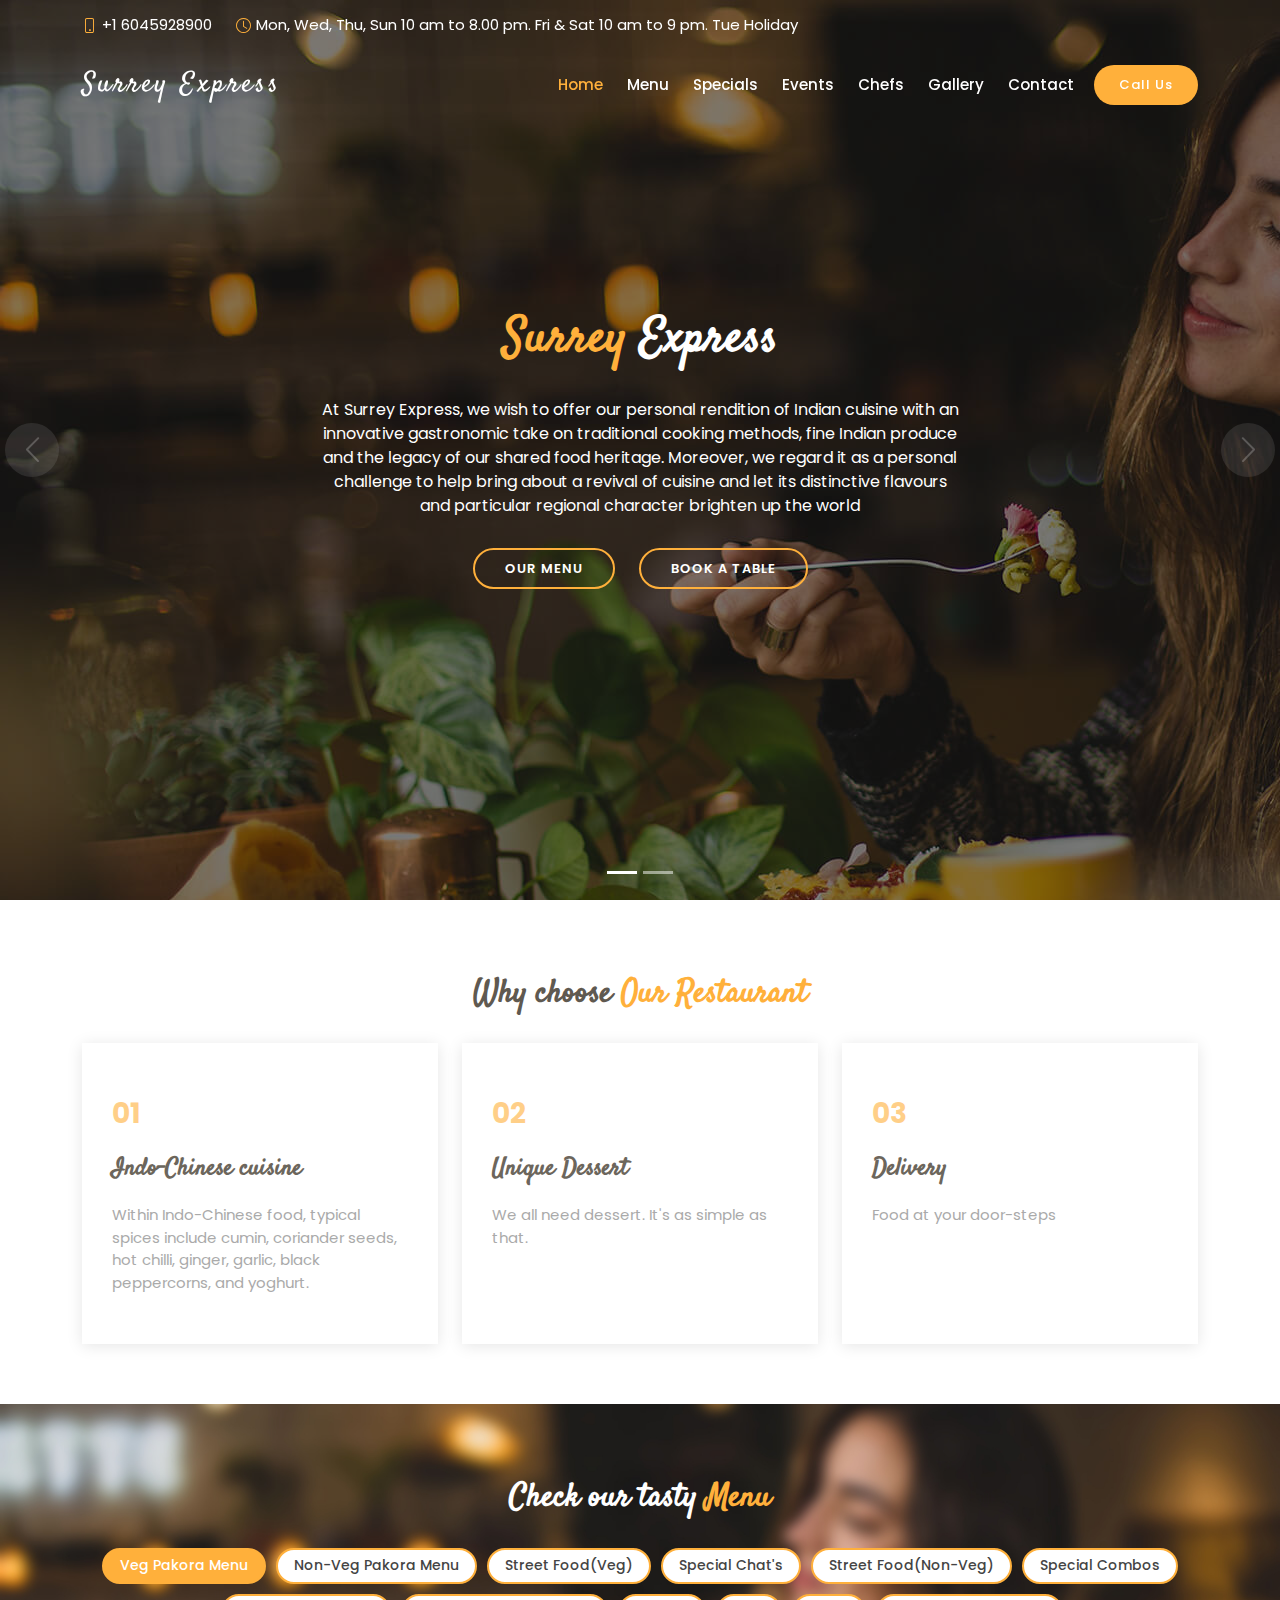
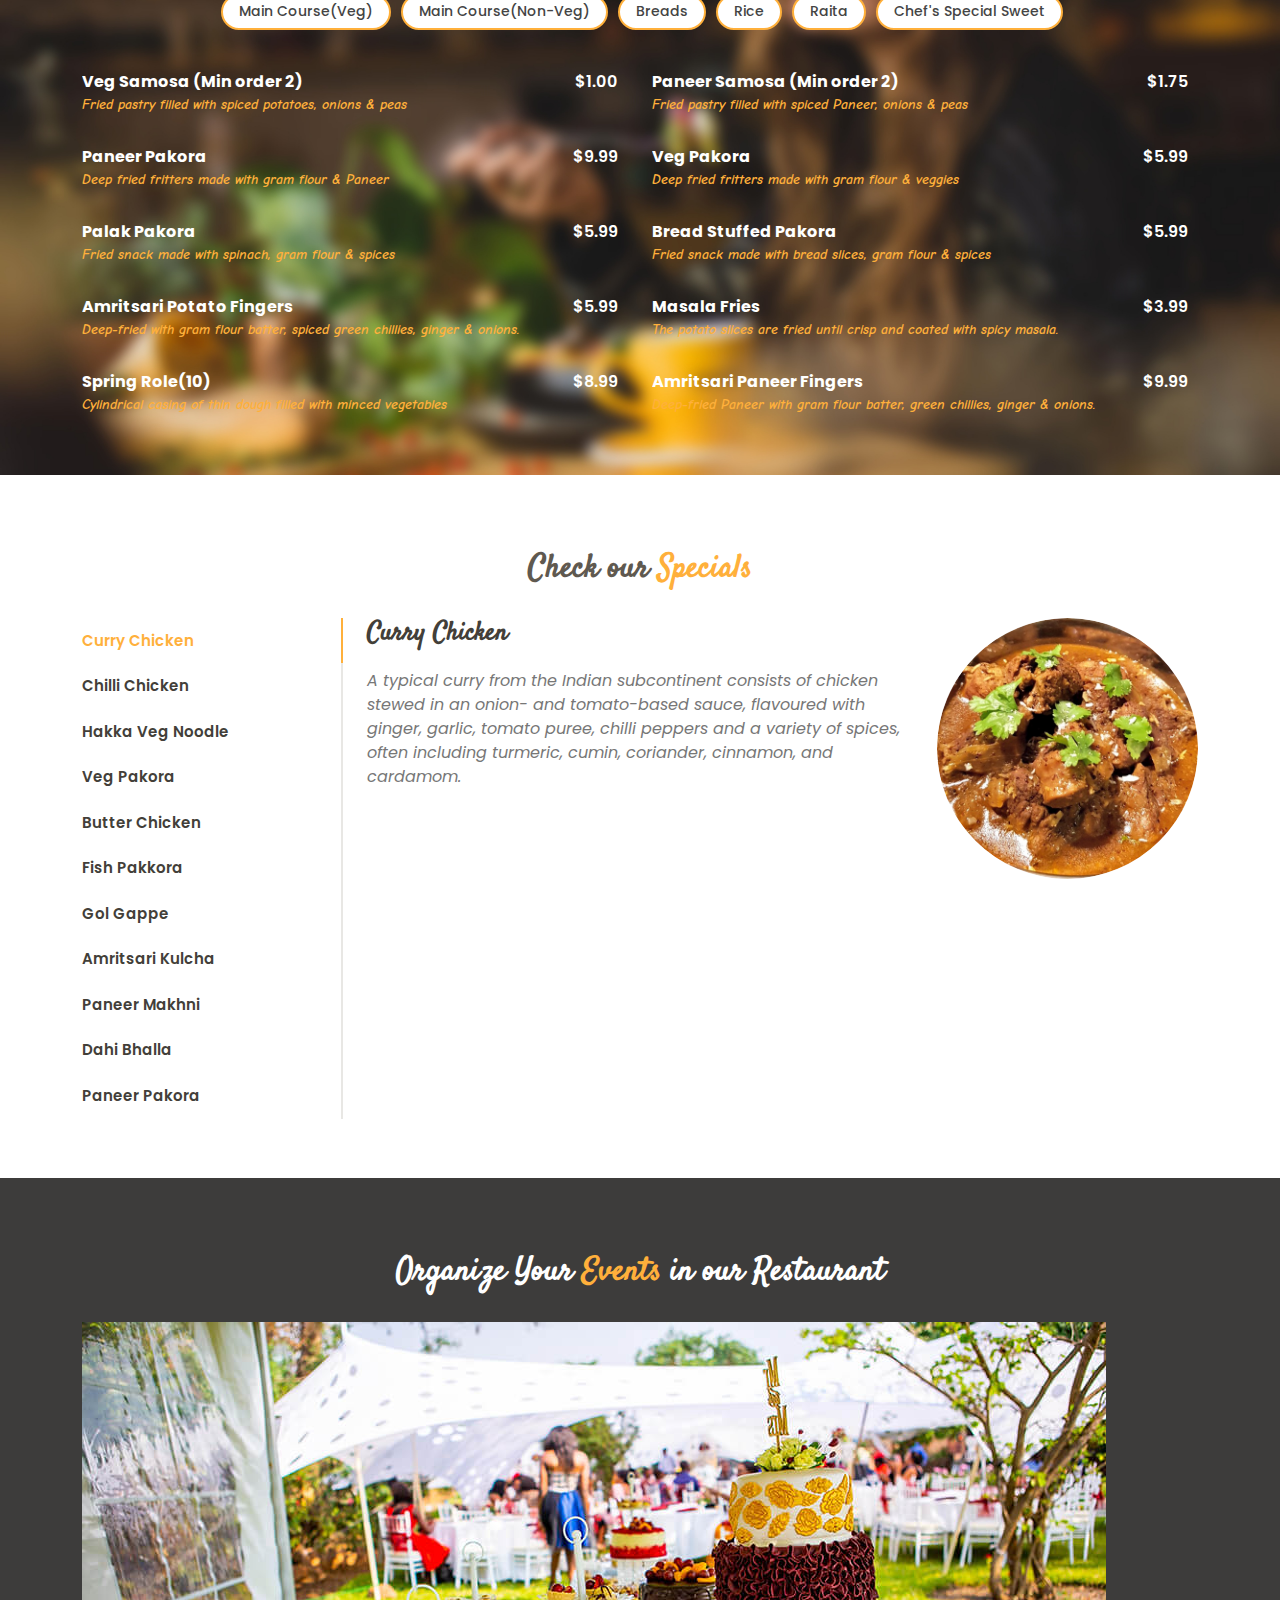
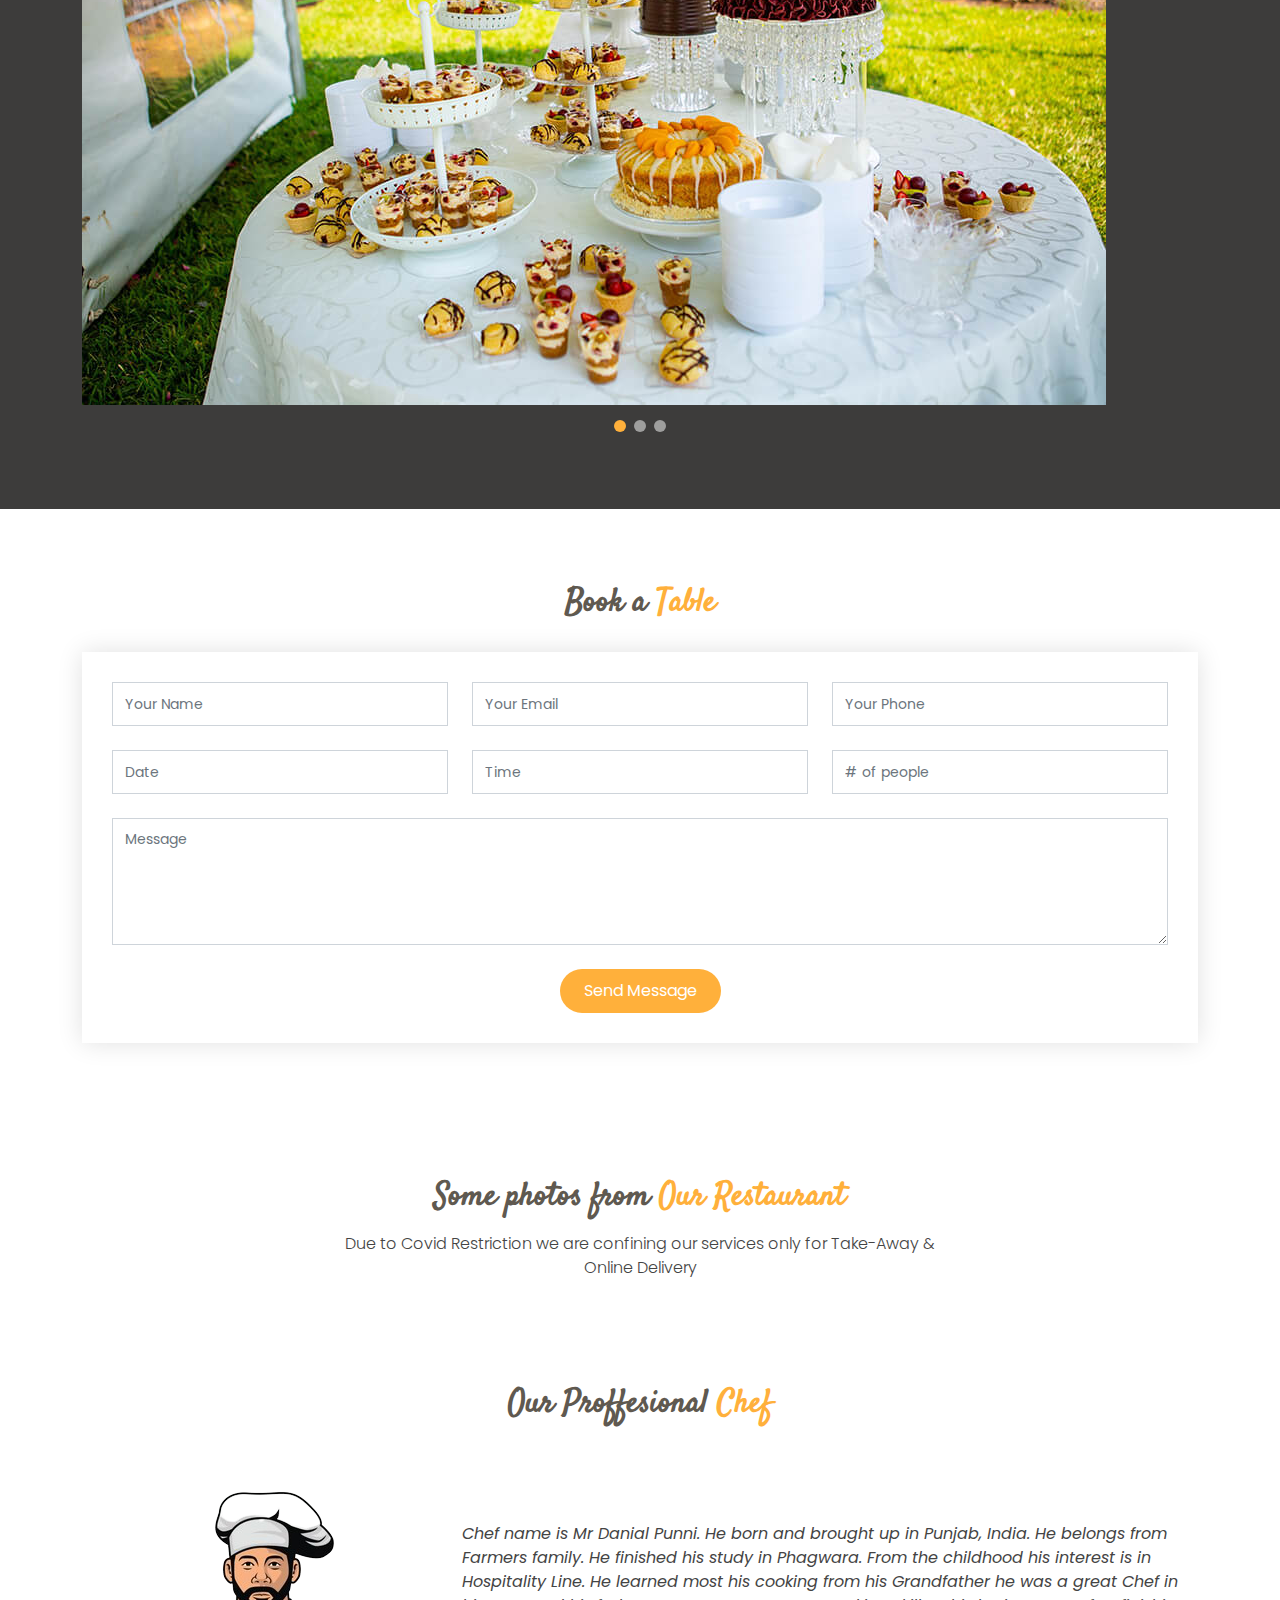
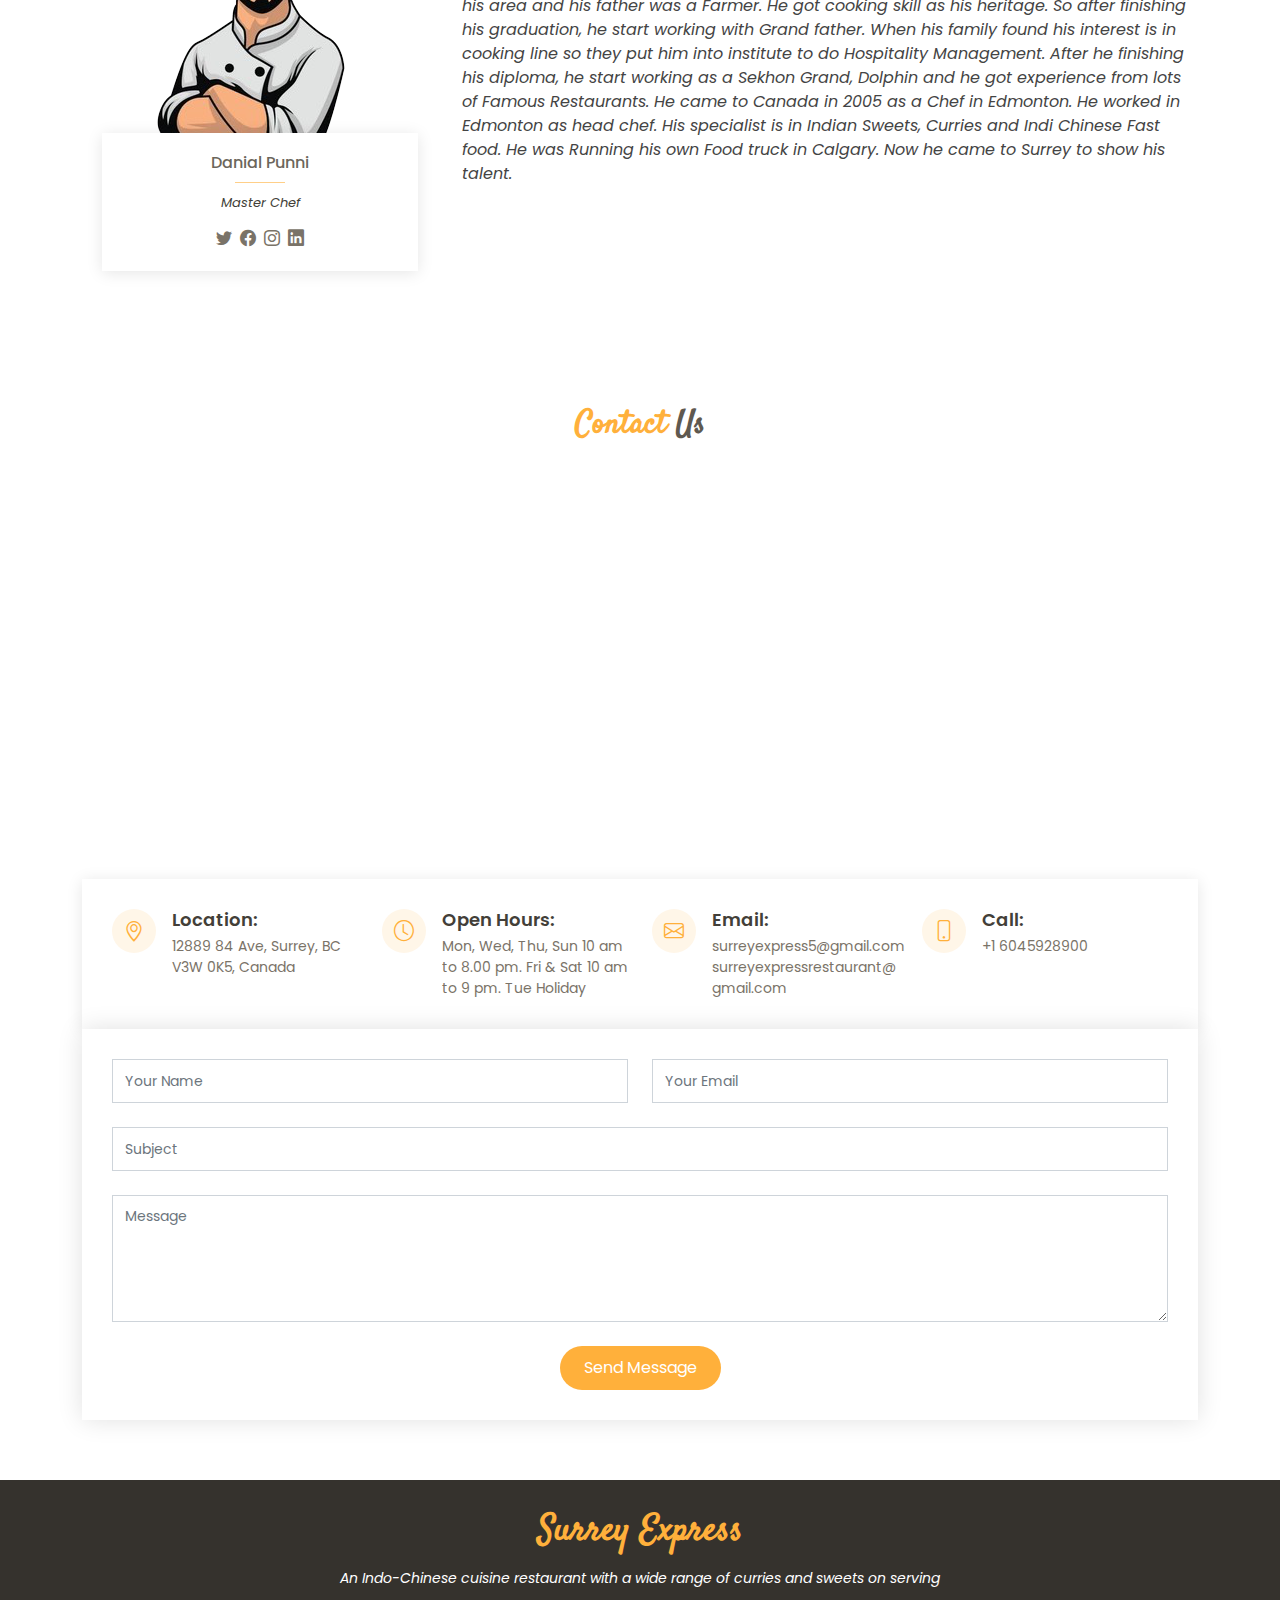
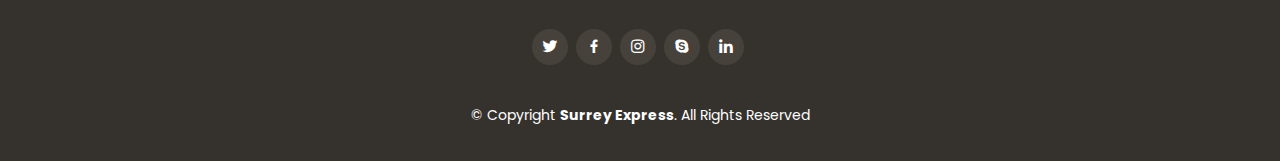
==== commit f6941dcf: "added new menu changes" ====
--- a/public/index.html
+++ b/public/index.html
@@ -208,7 +208,7 @@
           
           <div class="col-lg-6 menu-item filter-veg-pakora">
             <div class="menu-content">
-              <a href="#">Veg Samosa (Min order 2)</a><span>$0.75</span>
+              <a href="#">Veg Samosa (Min order 2)</a><span>$1.00</span>
             </div>
             <div class="menu-ingredients">
               Fried pastry filled 
@@ -218,7 +218,7 @@
           
           <div class="col-lg-6 menu-item filter-veg-pakora">
             <div class="menu-content">
-              <a href="#">Paneer Samosa (Min order 2)</a><span>$1.50</span>
+              <a href="#">Paneer Samosa (Min order 2)</a><span>$1.75</span>
             </div>
             <div class="menu-ingredients">
               Fried pastry filled with spiced Paneer, onions & peas
@@ -274,7 +274,7 @@
           </div>
           <div class="col-lg-6 menu-item filter-veg-pakora">
             <div class="menu-content">
-              <a href="#">Spring Role(10)</a><span>$7.99</span>
+              <a href="#">Spring Role(10)</a><span>$8.99</span>
             </div>
             <div class="menu-ingredients">
               Cylindrical casing of thin dough filled with minced vegetables
@@ -282,7 +282,7 @@
           </div>
           <div class="col-lg-6 menu-item filter-veg-pakora">
             <div class="menu-content">
-              <a href="#">Amritsari Paneer Fingers</a><span>$8.99</span>
+              <a href="#">Amritsari Paneer Fingers</a><span>$9.99</span>
             </div>
             <div class="menu-ingredients">
               Deep-fried Paneer with gram flour batter, green chillies, ginger & onions.
@@ -298,20 +298,28 @@
               Fried snack made from fish, gram flour & spices
             </div>
           </div>
+          <!-- <div class="col-lg-6 menu-item filter-non-veg-pakora">
+            <div class="menu-content">
+              <a href="#">Fish Pakora (Cod)</a><span>$12.99</span>
+            </div>
+            <div class="menu-ingredients">
+              Fried snack made from fish, gram flour & spices
+            </div>
+          </div> -->
           <div class="col-lg-6 menu-item filter-non-veg-pakora">
             <div class="menu-content">
-              <a href="#">Fish Pakora (Cod)</a><span>$12.99</span>
-            </div>
-            <div class="menu-ingredients">
-              Fried snack made from fish, gram flour & spices
+              <a href="#">Chicken Pakora</a><span>$9.99</span>
+            </div>
+            <div class="menu-ingredients">
+              Fried snack made from chicken, gram flour & spices
             </div>
           </div>
           <div class="col-lg-6 menu-item filter-non-veg-pakora">
             <div class="menu-content">
-              <a href="#">Chicken Pakora</a><span>$9.99</span>
-            </div>
-            <div class="menu-ingredients">
-              Fried snack made from chicken, gram flour & spices
+              <a href="#">Tandoori Chicken</a><span>$13.99</span>
+            </div>
+            <div class="menu-ingredients">
+              Chicken marinated in spiced yogurt mixture & perfectly grilled
             </div>
           </div>
           <div class="col-lg-6 menu-item filter-non-veg-pakora">
@@ -335,8 +343,8 @@
           <!-- Street Food(Veg) Menu Starts -->
           <div class="col-lg-6 menu-item filter-street-veg">
             <div class="menu-content">
-              <a href="#">Gol Gappe With Sweet & Spicy Water (6 pieces) </a>
-              <span>$4.99</span>
+              <a href="#">Gol Gappe With Sweet & Spicy Water (20 pieces) </a>
+              <span>$9.99</span>
             </div>
             <div class="menu-ingredients">
               Hollow crispy-fried puffed ball filled with potato, spices & flavoured water
@@ -345,7 +353,7 @@
           
           <div class="col-lg-6 menu-item filter-street-veg">
             <div class="menu-content">
-              <a href="#">Special Dahi Gol Gappe (6 pieces)</a><span>$4.99</span>
+              <a href="#">Special Dahi Gol Gappe (8 pieces)</a><span>$5.99</span>
             </div>
             <div class="menu-ingredients">
               Hollow crispy-fried puffed ball filled with potato, spices & curd
@@ -361,7 +369,7 @@
           </div>
           <div class="col-lg-6 menu-item filter-street-veg">
             <div class="menu-content">
-              <a href="#">Veg Manchuria With Gravy</a><span>$7.99</span>
+              <a href="#">Veg Manchuria With Gravy</a><span>$8.99</span>
             </div>
             <div class="menu-ingredients">
               Wisps of vegetables formed into dumplings & dunked into a sauce
@@ -369,7 +377,7 @@
           </div>
           <div class="col-lg-6 menu-item filter-street-veg">
             <div class="menu-content">
-              <a href="#">Veg Manchuria Dry</a><span>$8.99</span>
+              <a href="#">Veg Manchuria Dry</a><span>$9.99</span>
             </div>
             <div class="menu-ingredients">
               Wisps of vegetables formed into dumplings and dunked into a sauce
@@ -377,7 +385,7 @@
           </div>
           <div class="col-lg-6 menu-item filter-street-veg">
             <div class="menu-content">
-              <a href="#">Veg Burger With Patty</a><span>$5.99</span>
+              <a href="#">Veg Burger With Patty</a><span>$6.50</span>
             </div>
             <div class="menu-ingredients">
               Cooked patty of vegetables inside sliced bread roll or bun
@@ -385,7 +393,7 @@
           </div>
           <div class="col-lg-6 menu-item filter-street-veg">
             <div class="menu-content">
-              <a href="#">Veg Noodle Burger</a><span>$5.99</span>
+              <a href="#">Veg Noodle Burger</a><span>$6.50</span>
             </div>
             <div class="menu-ingredients">
               Cooked patty of vegetables & noodles inside sliced bread roll or bun
@@ -393,22 +401,22 @@
           </div>
           <div class="col-lg-6 menu-item filter-street-veg">
             <div class="menu-content">
-              <a href="#">Veg Burger with Patty + Noodles Crispy Paneer Burger</a><span>$6.99</span>
-            </div>
-          </div>
-          <div class="col-lg-6 menu-item filter-street-veg">
-            <div class="menu-content">
-              <a href="#">Crispy Paneer Burger</a><span>$6.99</span>
-            </div>
-          </div>
-          <div class="col-lg-6 menu-item filter-street-veg">
-            <div class="menu-content">
-              <a href="#">Royal Veg Burger</a><span>$8.99</span>
-            </div>
-          </div>
-          <div class="col-lg-6 menu-item filter-street-veg">
-            <div class="menu-content">
-              <a href="#">Paneer Chilli</a><span>$9.99</span>
+              <a href="#">Veg Burger with Patty + Noodles Crispy Paneer Burger</a><span>$7.50</span>
+            </div>
+          </div>
+          <div class="col-lg-6 menu-item filter-street-veg">
+            <div class="menu-content">
+              <a href="#">Crispy Paneer Burger</a><span>$7.50</span>
+            </div>
+          </div>
+          <div class="col-lg-6 menu-item filter-street-veg">
+            <div class="menu-content">
+              <a href="#">Royal Veg Burger</a><span>$9.50</span>
+            </div>
+          </div>
+          <div class="col-lg-6 menu-item filter-street-veg">
+            <div class="menu-content">
+              <a href="#">Paneer Chilli</a><span>$10.99</span>
             </div>
             <div class="menu-ingredients">
               Cubes of fried crispy paneer are tossed in a spicy sauce 
@@ -416,7 +424,7 @@
           </div>
           <div class="col-lg-6 menu-item filter-street-veg">
             <div class="menu-content">
-              <a href="#">Paneer Tika</a><span>$11.99</span>
+              <a href="#">Paneer Tika</a><span>$13.99</span>
             </div>
             <div class="menu-ingredients">
               Cubes of fgrilled paneer are tossed in a spicy sauce
@@ -424,7 +432,7 @@
           </div>
           <div class="col-lg-6 menu-item filter-street-veg">
             <div class="menu-content">
-              <a href="#">Special Amritsari Kulcha</a><span>$7.99</span>
+              <a href="#">Special Amritsari Kulcha</a><span>$8.99</span>
             </div>
             <div class="menu-ingredients">
               Crisp-Soft leavened bread which is stuffed with mashed potatoes & spices
@@ -432,7 +440,7 @@
           </div>
           <div class="col-lg-6 menu-item filter-street-veg">
             <div class="menu-content">
-              <a href="#">Choley Bhature/ Puri</a><span>$6.99</span>
+              <a href="#">Choley Bhature/ Puri</a><span>$7.99</span>
             </div>
             <div class="menu-ingredients">
               Chickpea Curry served with Fried Flatbreads
@@ -440,7 +448,7 @@
           </div>
           <div class="col-lg-6 menu-item filter-street-veg">
             <div class="menu-content">
-              <a href="#">Paneer Kulcha Chholey</a><span>$9.99</span>
+              <a href="#">Paneer Kulcha Chholey</a><span>$10.99</span>
             </div>
             <div class="menu-ingredients">
               Paneer Curry served with Fried Flatbreads
@@ -448,19 +456,19 @@
           </div>
           <div class="col-lg-6 menu-item filter-street-veg">
             <div class="menu-content">
-              <a href="#">Tandoori Chaap</a><span>$8.99</span>
-            </div>
-          </div>
-          <div class="col-lg-6 menu-item filter-street-veg">
-            <div class="menu-content">
-              <a href="#">Malai Chaap</a><span>$8.99</span>
-            </div>
-          </div>
-          <div class="col-lg-6 menu-item filter-street-veg">
+              <a href="#">Tandoori Chaap</a><span>$9.99</span>
+            </div>
+          </div>
+          <div class="col-lg-6 menu-item filter-street-veg">
+            <div class="menu-content">
+              <a href="#">Malai Chaap</a><span>$9.99</span>
+            </div>
+          </div>
+          <!-- <div class="col-lg-6 menu-item filter-street-veg">
             <div class="menu-content">
               <a href="#">Chaap Kaathi Wrap</a><span>$9.99</span>
             </div>
-          </div>
+          </div> -->
           <div class="col-lg-6 menu-item filter-street-veg">
             <div class="menu-content">
               <a href="#">Paneer Chilly Wrap</a><span>$9.99</span>
@@ -496,41 +504,49 @@
           </div>
           <div class="col-lg-6 menu-item filter-special-chat">
             <div class="menu-content">
-              <a href="#">Bhala Chat</a><span>$5.99</span>
+              <a href="#">Bhala Chat</a><span>$6.99</span>
             </div>
             <div class="menu-ingredients">
               Dahi Vadas with crunchy papdi and chutney
             </div>
           </div>
+          <!-- <div class="col-lg-6 menu-item filter-special-chat">
+            <div class="menu-content">
+              <a href="#">Aloo Chat</a><span>$4.99</span>
+            </div>
+            <div class="menu-ingredients">
+              Fried flour crispies, potatoes, black gram fritters & curd.
+            </div>
+          </div> -->
           <div class="col-lg-6 menu-item filter-special-chat">
             <div class="menu-content">
-              <a href="#">Aloo Chat</a><span>$4.99</span>
-            </div>
-            <div class="menu-ingredients">
-              Fried flour crispies, potatoes, black gram fritters & curd.
+              <a href="#">Tikki Chat</a><span>$5.99</span>
+            </div>
+            <div class="menu-ingredients">
+              Potato patties or potato tikki with other chaat chutneys and spices
             </div>
           </div>
           <div class="col-lg-6 menu-item filter-special-chat">
             <div class="menu-content">
-              <a href="#">Tikki Chat</a><span>$4.99</span>
-            </div>
-            <div class="menu-ingredients">
-              Potato patties or potato tikki with other chaat chutneys and spices
+              <a href="#">Samosa Chole</a><span>$6.99</span>
+            </div>
+            <div class="menu-ingredients">
+              Samosa are served with spicy and tangy chole with chutney
             </div>
           </div>
           <div class="col-lg-6 menu-item filter-special-chat">
             <div class="menu-content">
-              <a href="#">Samosa Chole</a><span>$5.99</span>
-            </div>
-            <div class="menu-ingredients">
-              Samosa are served with spicy and tangy chole with chutney
+              <a href="#">Tikki Chole</a><span>$6.99</span>
+            </div>
+            <div class="menu-ingredients">
+              Tikki are served with spicy and tangy chole with chutney
             </div>
           </div>
           <!-- Special Chats Menu Ends -->
           <!-- Street food Non-Veg Menu Starts -->
           <div class="col-lg-6 menu-item filter-fast-food-nonveg">
             <div class="menu-content">
-              <a href="#">Chicken Burger</a><span>$6.99</span>
+              <a href="#">Chicken Burger</a><span>$7.50</span>
             </div>
             <div class="menu-ingredients">
               Cooked patty of chicken inside sliced bread roll or bun
@@ -538,7 +554,7 @@
           </div>
           <div class="col-lg-6 menu-item filter-fast-food-nonveg">
             <div class="menu-content">
-              <a href="#">Chicken Burger Patty + Noodles</a><span>$7.99</span>
+              <a href="#">Chicken Burger Patty + Noodles</a><span>$8.50</span>
             </div>
           </div>
           <!-- <div class="col-lg-6 menu-item filter-fast-food-nonveg">
@@ -573,19 +589,24 @@
               Sweet, spicy & slightly sour crispy appetizer with fish, bell peppers, garlic
             </div>
           </div>
+          <!-- <div class="col-lg-6 menu-item filter-fast-food-nonveg">
+            <div class="menu-content">
+              <a href="#">Ginger Chicken</a><span>$12.99</span>
+            </div>
+          </div> -->
           <div class="col-lg-6 menu-item filter-fast-food-nonveg">
             <div class="menu-content">
-              <a href="#">Ginger Chicken</a><span>$12.99</span>
+              <a href="#">Chicken Tikka Wrap</a><span>$10.99</span>
             </div>
           </div>
           <div class="col-lg-6 menu-item filter-fast-food-nonveg">
             <div class="menu-content">
-              <a href="#">Chicken Tikka Wrap</a><span>$10.99</span>
+              <a href="#">Chicken Kebab Wrap</a><span>$10.99</span>
             </div>
           </div>
           <div class="col-lg-6 menu-item filter-fast-food-nonveg">
             <div class="menu-content">
-              <a href="#">Chicken Kebab Wrap</a><span>$10.99</span>
+              <a href="#">Chicken Seekh Kebab</a><span>$13.99</span>
             </div>
           </div>
            <!-- Street food Non-Veg Menu Ends -->
@@ -600,7 +621,7 @@
           <div class="col-lg-6 menu-item filter-combo">
             <div class="menu-content">
               <a href="#">Veg Burger with Patty + Noodles + Fries + Pop Can</a>
-              <span>$10.00</span>
+              <span>$9.99</span>
             </div>
             
           </div>
@@ -614,24 +635,24 @@
           <div class="col-lg-6 menu-item filter-combo">
             <div class="menu-content">
               <a href="#">Chicken Burger with Patty + Noodles + Fries + Pop Can</a>
-              <span>$11.00</span>
+              <span>$10.99</span>
             </div>
             
           </div>
-          <div class="col-lg-6 menu-item filter-combo">
+          <!-- <div class="col-lg-6 menu-item filter-combo">
             <div class="menu-content">
               <a href="#">1 Bannd Kulcha + 1 Bhijja Kulcha + 1 Pop</a>
               <span>$10.99</span>
             </div>
             
-          </div>
-          <div class="col-lg-6 menu-item filter-combo">
+          </div> -->
+          <!-- <div class="col-lg-6 menu-item filter-combo">
             <div class="menu-content">
               <a href="#">Masala Fries + Veg Noodles + Veg Manchuria Gravy + 2 Pop Cans</a>
               <span>$19.99</span>
             </div>
             
-          </div>
+          </div> -->
           
           <!-- <div class="col-lg-6 menu-item filter-combo">
             <div class="menu-content">
@@ -673,6 +694,18 @@
           </div>
           <div class="col-lg-6 menu-item filter-main-veg">
             <div class="menu-content">
+              <a href="#">Dal Thadaka</a>
+              <span>$12.00</span>
+            </div>
+            <div class="menu-ingredients">
+             Lentils cooked with spices
+            </div>
+            <div class="menu-ingredients">
+              All regular size + $3 for Large
+            </div>
+          </div>
+          <div class="col-lg-6 menu-item filter-main-veg">
+            <div class="menu-content">
               <a href="#">Shahi Paneer</a>
               <span>$13.00</span>
             </div>
@@ -745,7 +778,7 @@
           </div>
           <div class="col-lg-6 menu-item filter-main-veg">
             <div class="menu-content">
-              <a href="#">Handi Chaap</a>
+              <a href="#">Chaap Butter Masala</a>
               <span>$13.00</span>
             </div>
             <div class="menu-ingredients">
@@ -828,6 +861,24 @@
               All regular size + $3 for Large
             </div>
           </div>
+          <div class="col-lg-6 menu-item filter-main-non-veg">
+            <div class="menu-content">
+              <a href="#">Chicken Tikka Masala</a>
+              <span>$16.00</span>
+            </div>
+            <div class="menu-ingredients">
+              All regular size + $3 for Large
+            </div>
+          </div>
+          <div class="col-lg-6 menu-item filter-main-non-veg">
+            <div class="menu-content">
+              <a href="#">Moge Wala Chicken (with bones)</a>
+              <span>$16.00</span>
+            </div>
+            <div class="menu-ingredients">
+              All regular size + $3 for Large
+            </div>
+          </div>
           <!-- Main Course Non-Veg Ends -->
           <!-- Breads Menu Starts -->
           <div class="col-lg-6 menu-item filter-breads">
@@ -892,7 +943,7 @@
               Leavened flatbread bread with paneer, baked in a tandoor 
             </div>
           </div>
-          <div class="col-lg-6 menu-item filter-breads">
+          <!-- <div class="col-lg-6 menu-item filter-breads">
             <div class="menu-content">
               <a href="#">Cheese Naan</a>
               <span>$4.50</span>
@@ -901,7 +952,7 @@
             <div class="menu-ingredients">
               Leavened flatbread bread with spinach & Paneer, baked in a tandoor
             </div>
-          </div>
+          </div> -->
           <!-- Breads Menu Ends -->
           <!-- Rice Menu Starts -->
           <div class="col-lg-6 menu-item filter-rice">
@@ -950,7 +1001,7 @@
           <div class="col-lg-6 menu-item filter-sweet">
             <div class="menu-content">
               <a href="#">Milk Badam</a>
-              <span>$3.99</span>
+              <span>$4.50</span>
             </div>
             
           </div>
@@ -985,7 +1036,7 @@
           <div class="col-lg-6 menu-item filter-sweet">
             <div class="menu-content">
               <a href="#">Masala Tea</a>
-              <span>$2.50</span>
+              <span>$2.99</span>
             </div>
             
           </div>
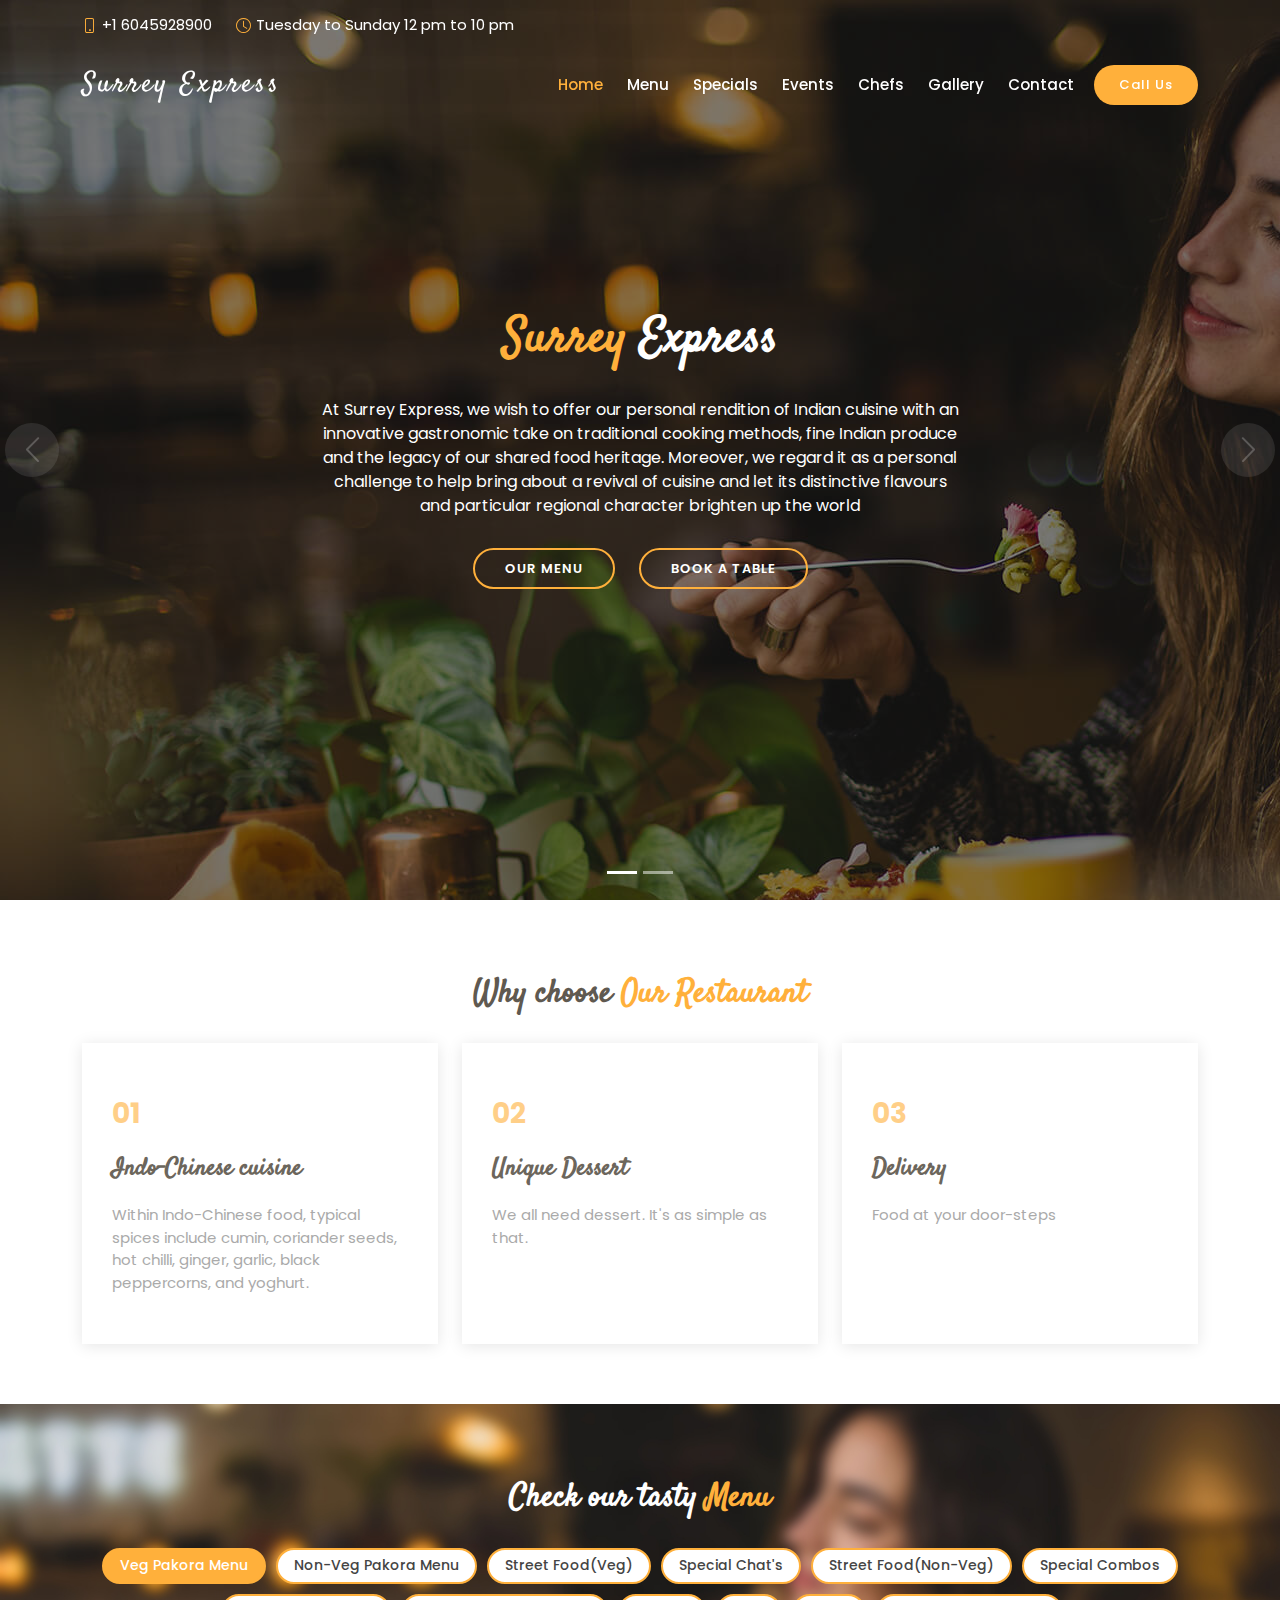
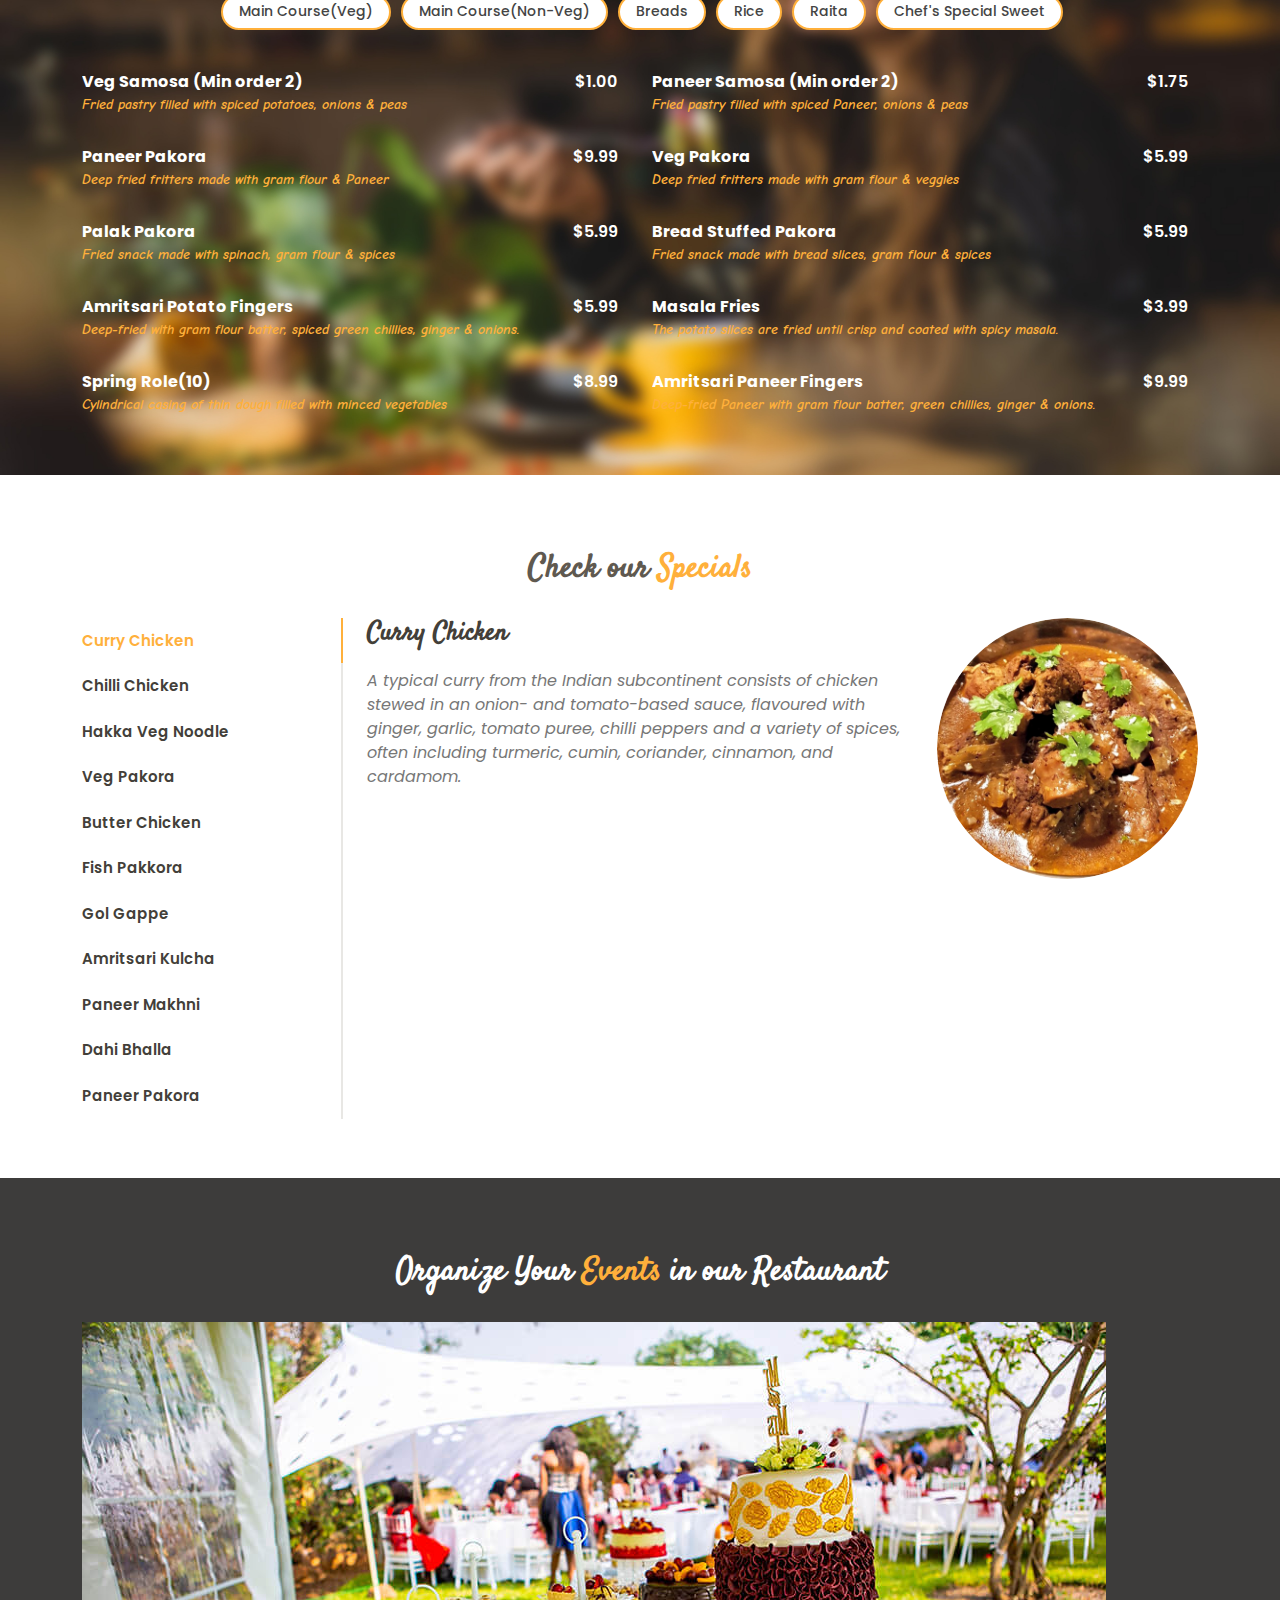
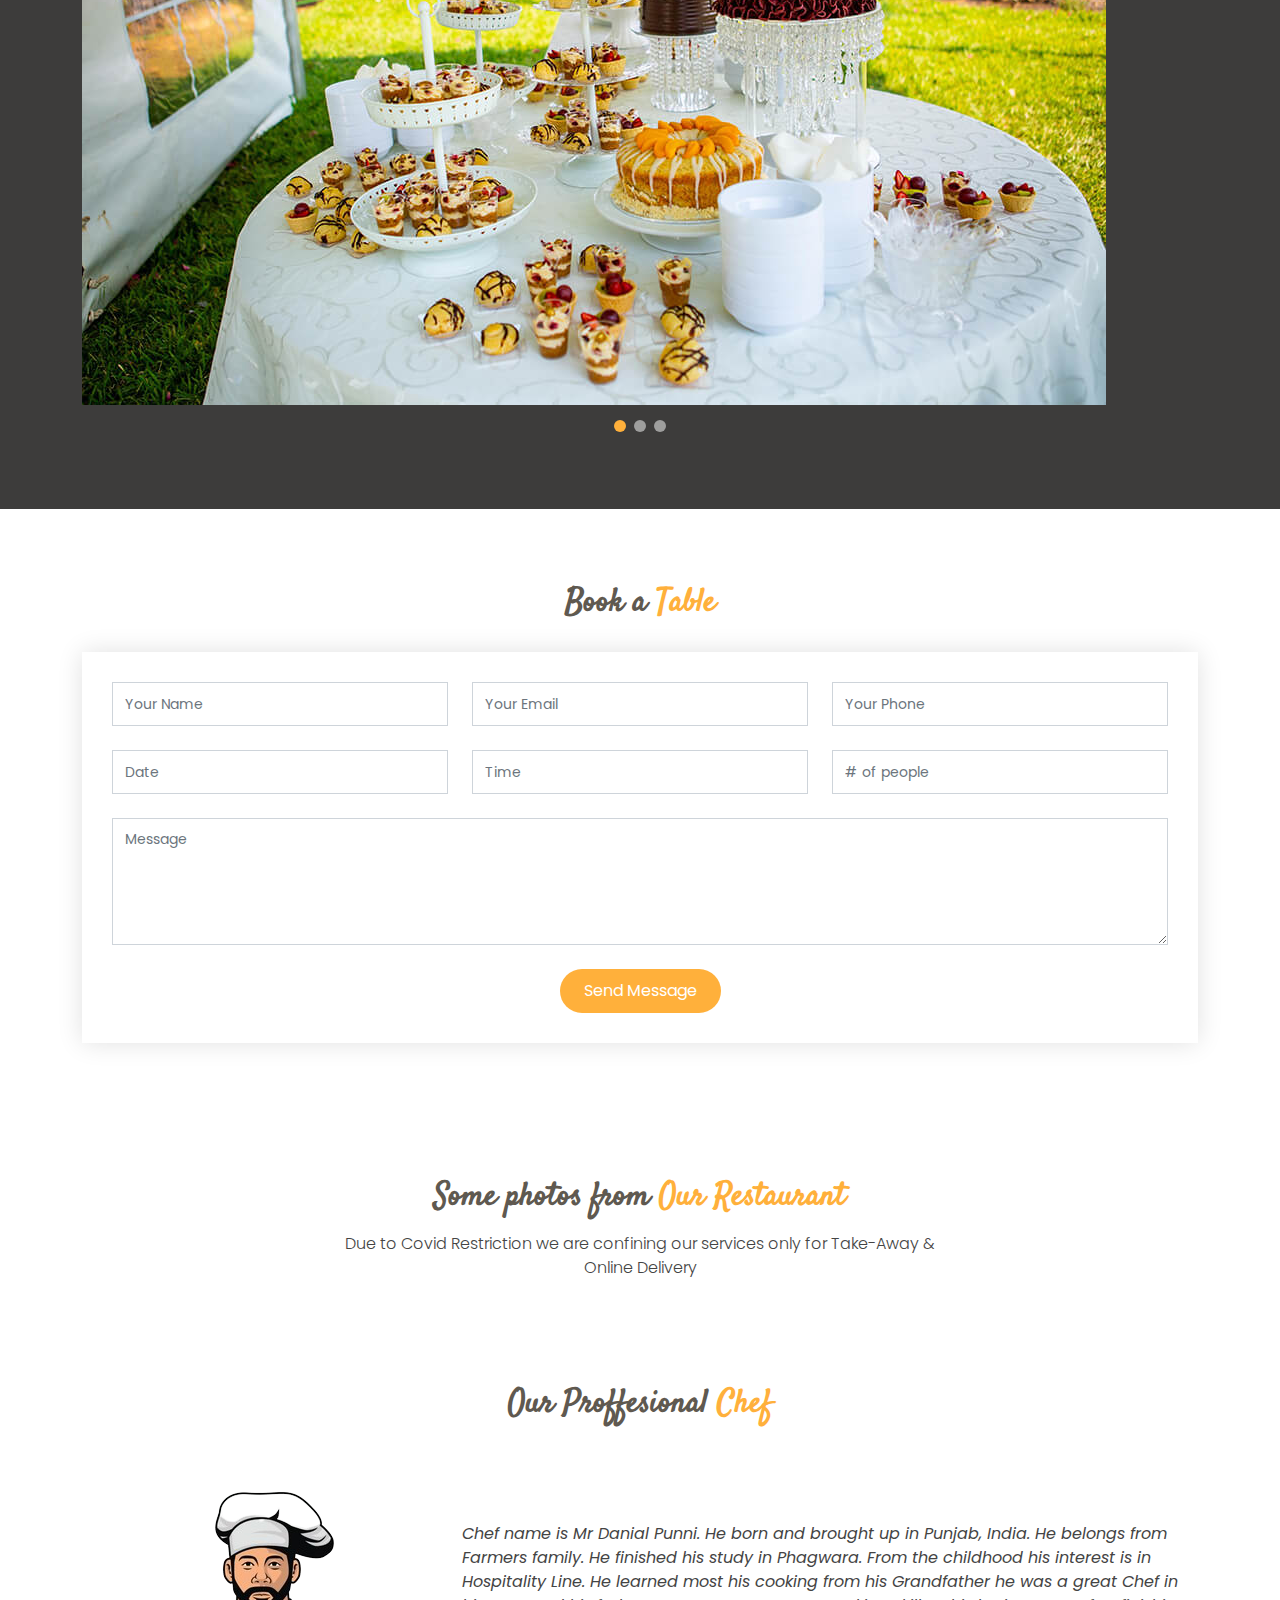
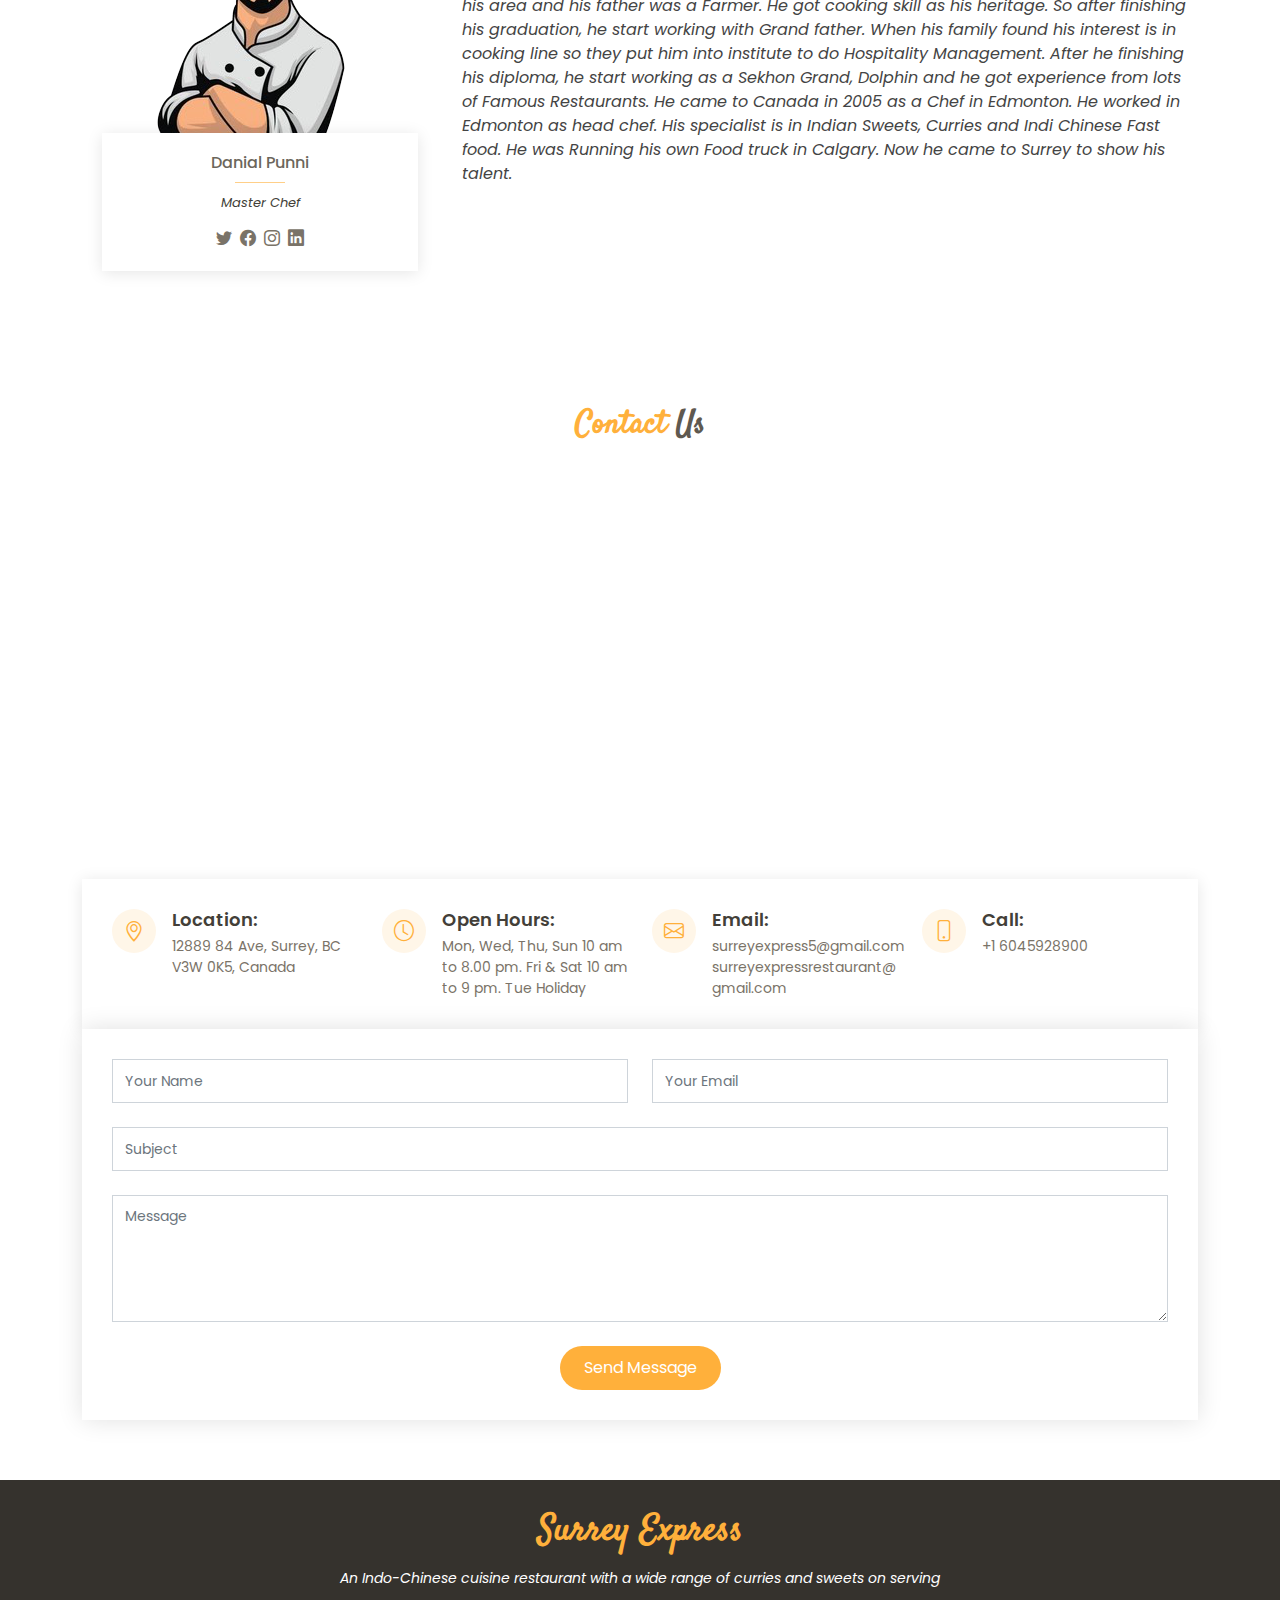
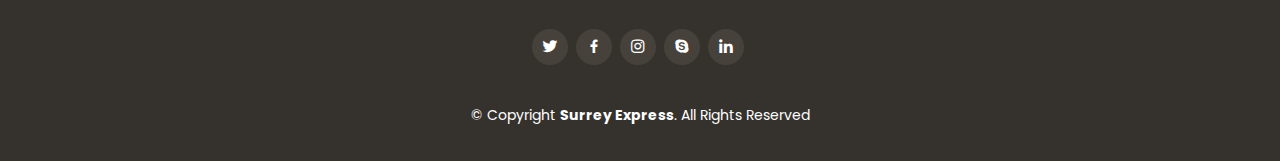
==== commit c6116229: "added timings related changes" ====
--- a/public/index.html
+++ b/public/index.html
@@ -36,7 +36,7 @@
     <div class="container-fluid container-xl d-flex align-items-center justify-content-center justify-content-lg-start">
       <i class="bi bi-phone d-flex align-items-center"><span>+1 6045928900</span></i>
       <i class="bi bi-clock ms-4 d-none d-lg-flex align-items-center">
-        <span>Mon, Wed, Thu, Sun 10 am to 8.00 pm. Fri & Sat 10 am to 9 pm. Tue Holiday</span>
+        <span>Tuesday to Sunday 12 pm to 10 pm</span>
       </i>
     </div>
   </section>
@@ -689,7 +689,7 @@
               Black lentils cooked with lot of butter and cream
             </div>
             <div class="menu-ingredients">
-              All regular size + $3 for Large
+              All regular size + $4 for Large
             </div>
           </div>
           <div class="col-lg-6 menu-item filter-main-veg">
@@ -701,7 +701,7 @@
              Lentils cooked with spices
             </div>
             <div class="menu-ingredients">
-              All regular size + $3 for Large
+              All regular size + $4 for Large
             </div>
           </div>
           <div class="col-lg-6 menu-item filter-main-veg">
@@ -713,7 +713,7 @@
               Preparation of paneer consisting of thick gravy of cream, tomatoes & spices
             </div>
             <div class="menu-ingredients">
-              All regular size + $3 for Large
+              All regular size + $4 for Large
             </div>
           </div>
           <div class="col-lg-6 menu-item filter-main-veg">
@@ -725,7 +725,7 @@
               Preparation of paneer consisting of thick gravy of cream & spices
             </div>
             <div class="menu-ingredients">
-              All regular size + $3 for Large
+              All regular size + $4 for Large
             </div>
           </div>
           <div class="col-lg-6 menu-item filter-main-veg">
@@ -734,7 +734,7 @@
               <span>$13.00</span>
             </div>
             <div class="menu-ingredients">
-              All regular size + $3 for Large
+              All regular size + $4 for Large
             </div>
           </div>
           <div class="col-lg-6 menu-item filter-main-veg">
@@ -746,7 +746,7 @@
               Panneer cooked in creamy gravy cooked with a type of a pot 
             </div>
             <div class="menu-ingredients">
-              All regular size + $3 for Large
+              All regular size + $4 for Large
             </div>
           </div>
           <div class="col-lg-6 menu-item filter-main-veg">
@@ -758,7 +758,7 @@
               Deep fried balls of potato & paneer dunked in creamy spiced velvety smooth curry
             </div>
             <div class="menu-ingredients">
-              All regular size + $3 for Large
+              All regular size + $4 for Large
             </div>
           </div>
           <div class="col-lg-6 menu-item filter-main-veg">
@@ -773,7 +773,7 @@
               Mixture of vegetables cooked in traditional Indian onion-tomato gravy
             </div>
             <div class="menu-ingredients">
-              All regular size + $3 for Large
+              All regular size + $4 for Large
             </div>
           </div>
           <div class="col-lg-6 menu-item filter-main-veg">
@@ -782,7 +782,7 @@
               <span>$13.00</span>
             </div>
             <div class="menu-ingredients">
-              All regular size + $3 for Large
+              All regular size + $4 for Large
             </div>
           </div>
           
@@ -798,7 +798,7 @@
               Rich and creamy blend of tomatoes, butter, curry and spices with a mild meat
             </div>
             <div class="menu-ingredients">
-              All regular size + $3 for Large
+              All regular size + $4 for Large
             </div>
           </div>
           <div class="col-lg-6 menu-item filter-main-non-veg">
@@ -810,7 +810,7 @@
               Chicken stewed in an onion-tomato sauce flavoured with ginger, garlic, spices
             </div>
             <div class="menu-ingredients">
-              All regular size + $3 for Large
+              All regular size + $4 for Large
             </div>
           </div>
           <div class="col-lg-6 menu-item filter-main-non-veg">
@@ -822,7 +822,7 @@
               Chicken cooked in creamy gravy cooked with a type of a pot
             </div>
             <div class="menu-ingredients">
-              All regular size + $3 for Large
+              All regular size + $4 for Large
             </div>
           </div>
           <div class="col-lg-6 menu-item filter-main-non-veg">
@@ -834,7 +834,7 @@
               Goat stewed in an onion-tomato sauce flavoured with ginger, garlic, spices
             </div>
             <div class="menu-ingredients">
-              All regular size + $3 for Large
+              All regular size + $4 for Large
             </div>
           </div>
           <div class="col-lg-6 menu-item filter-main-non-veg">
@@ -846,7 +846,7 @@
               Lamb stewed in an onion-tomato sauce flavoured with ginger, garlic, spices
             </div>
             <div class="menu-ingredients">
-              All regular size + $3 for Large
+              All regular size + $4 for Large
             </div>
           </div>
           <div class="col-lg-6 menu-item filter-main-non-veg">
@@ -858,7 +858,7 @@
               Goat cooked in creamy gravy cooked with a type of a pot 
             </div>
             <div class="menu-ingredients">
-              All regular size + $3 for Large
+              All regular size + $4 for Large
             </div>
           </div>
           <div class="col-lg-6 menu-item filter-main-non-veg">
@@ -867,7 +867,7 @@
               <span>$16.00</span>
             </div>
             <div class="menu-ingredients">
-              All regular size + $3 for Large
+              All regular size + $4 for Large
             </div>
           </div>
           <div class="col-lg-6 menu-item filter-main-non-veg">
@@ -876,7 +876,7 @@
               <span>$16.00</span>
             </div>
             <div class="menu-ingredients">
-              All regular size + $3 for Large
+              All regular size + $4 for Large
             </div>
           </div>
           <!-- Main Course Non-Veg Ends -->
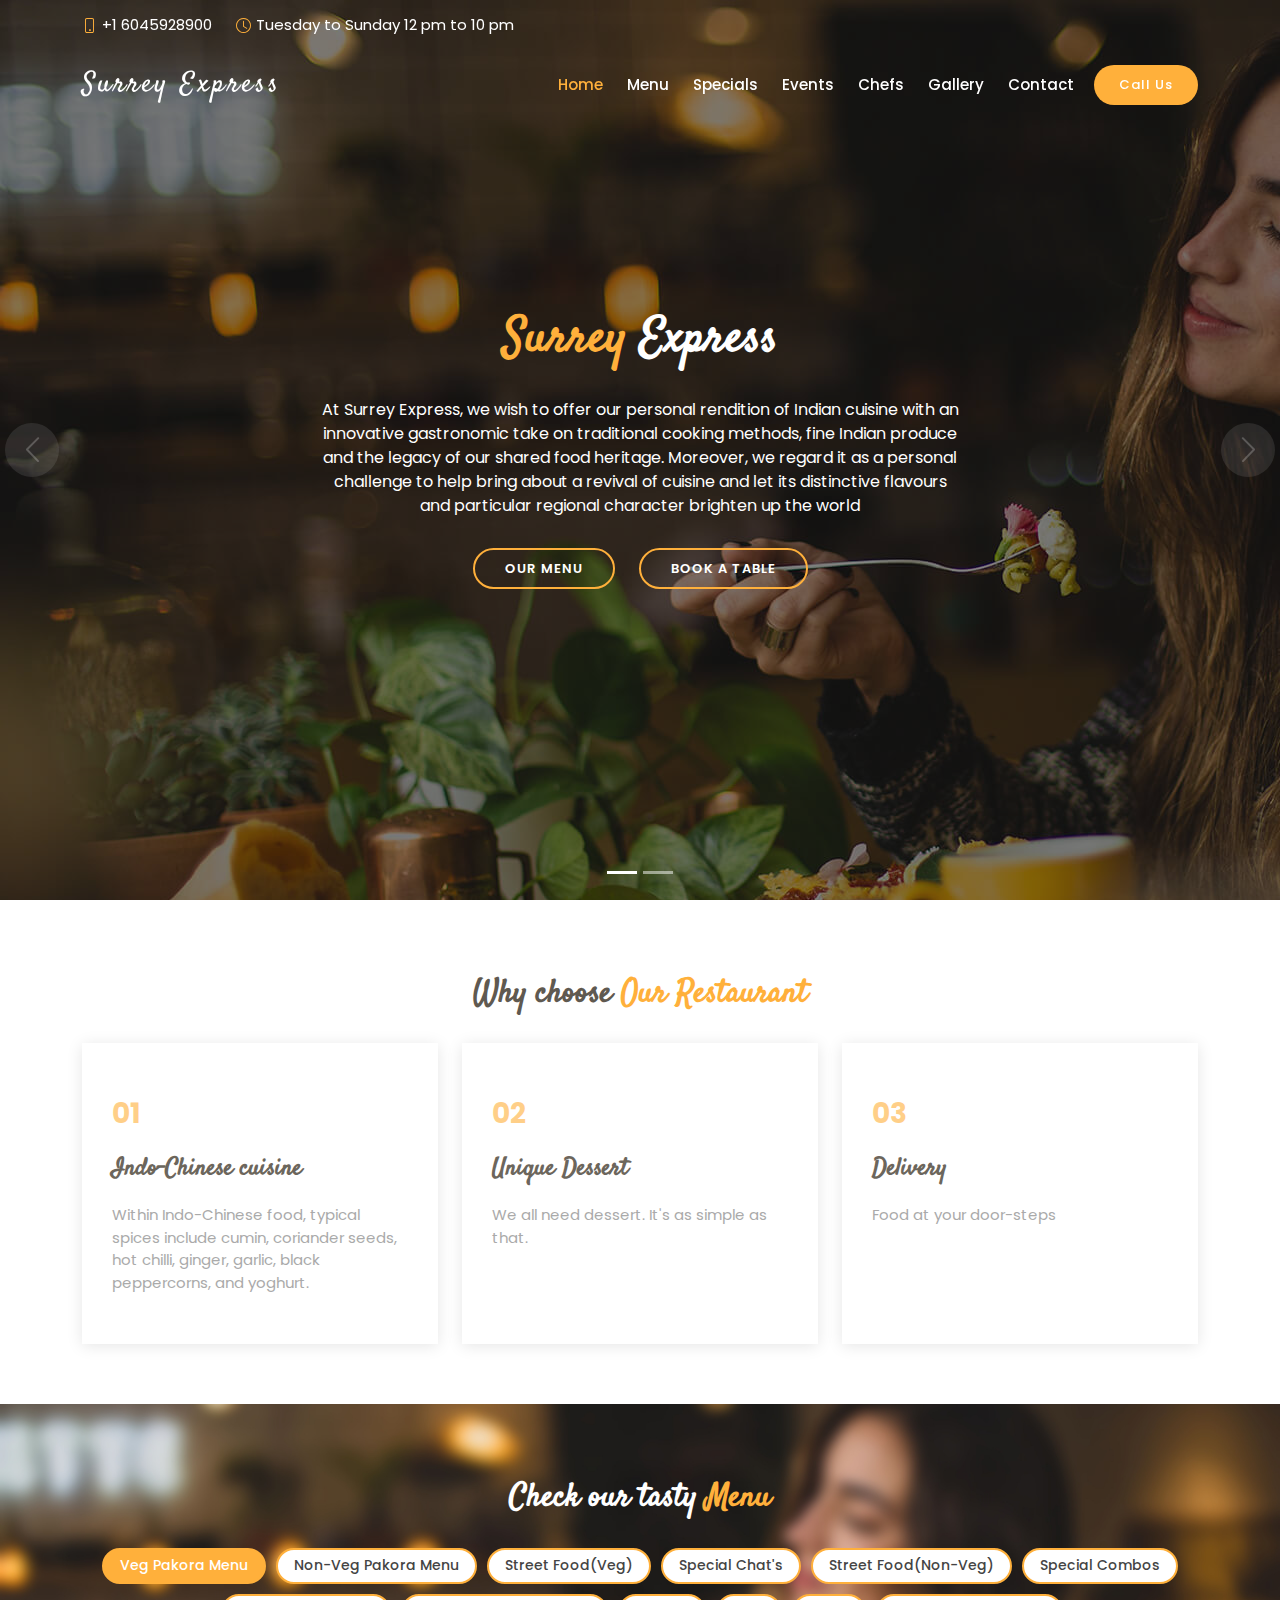
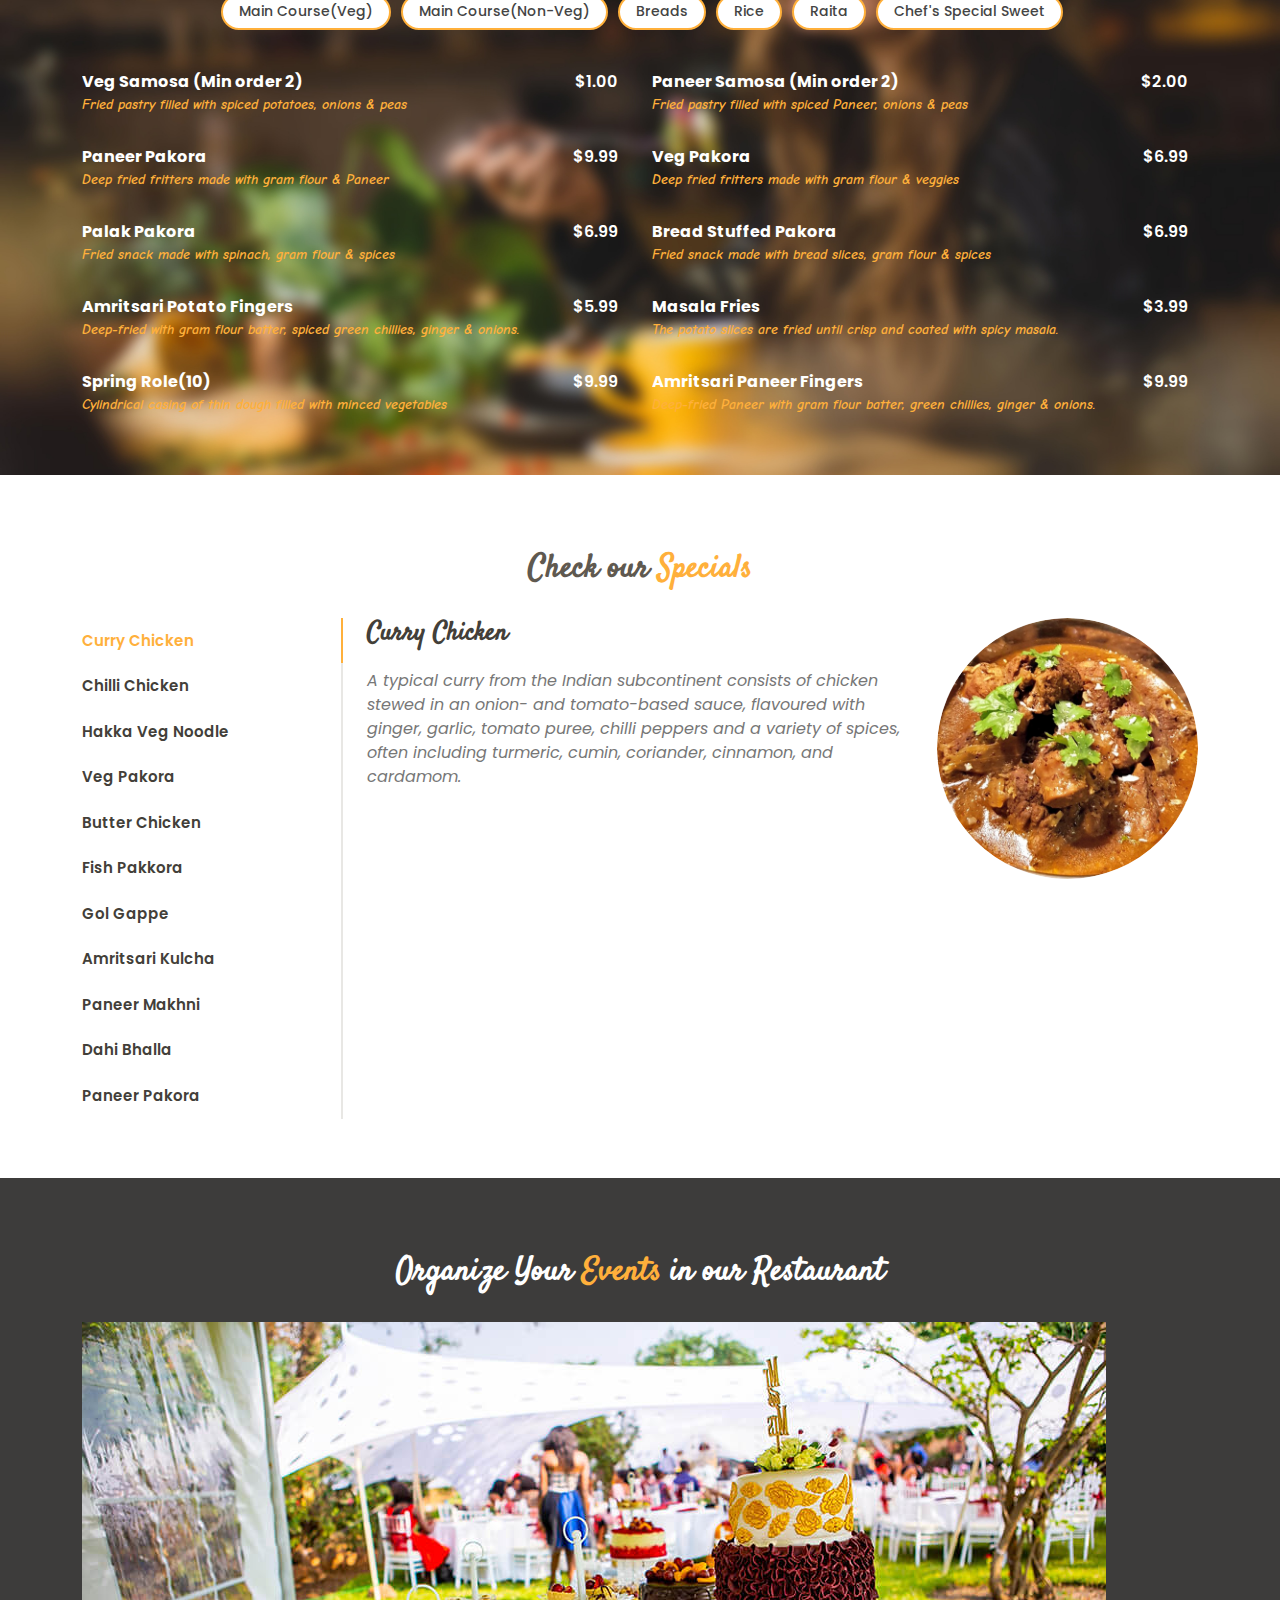
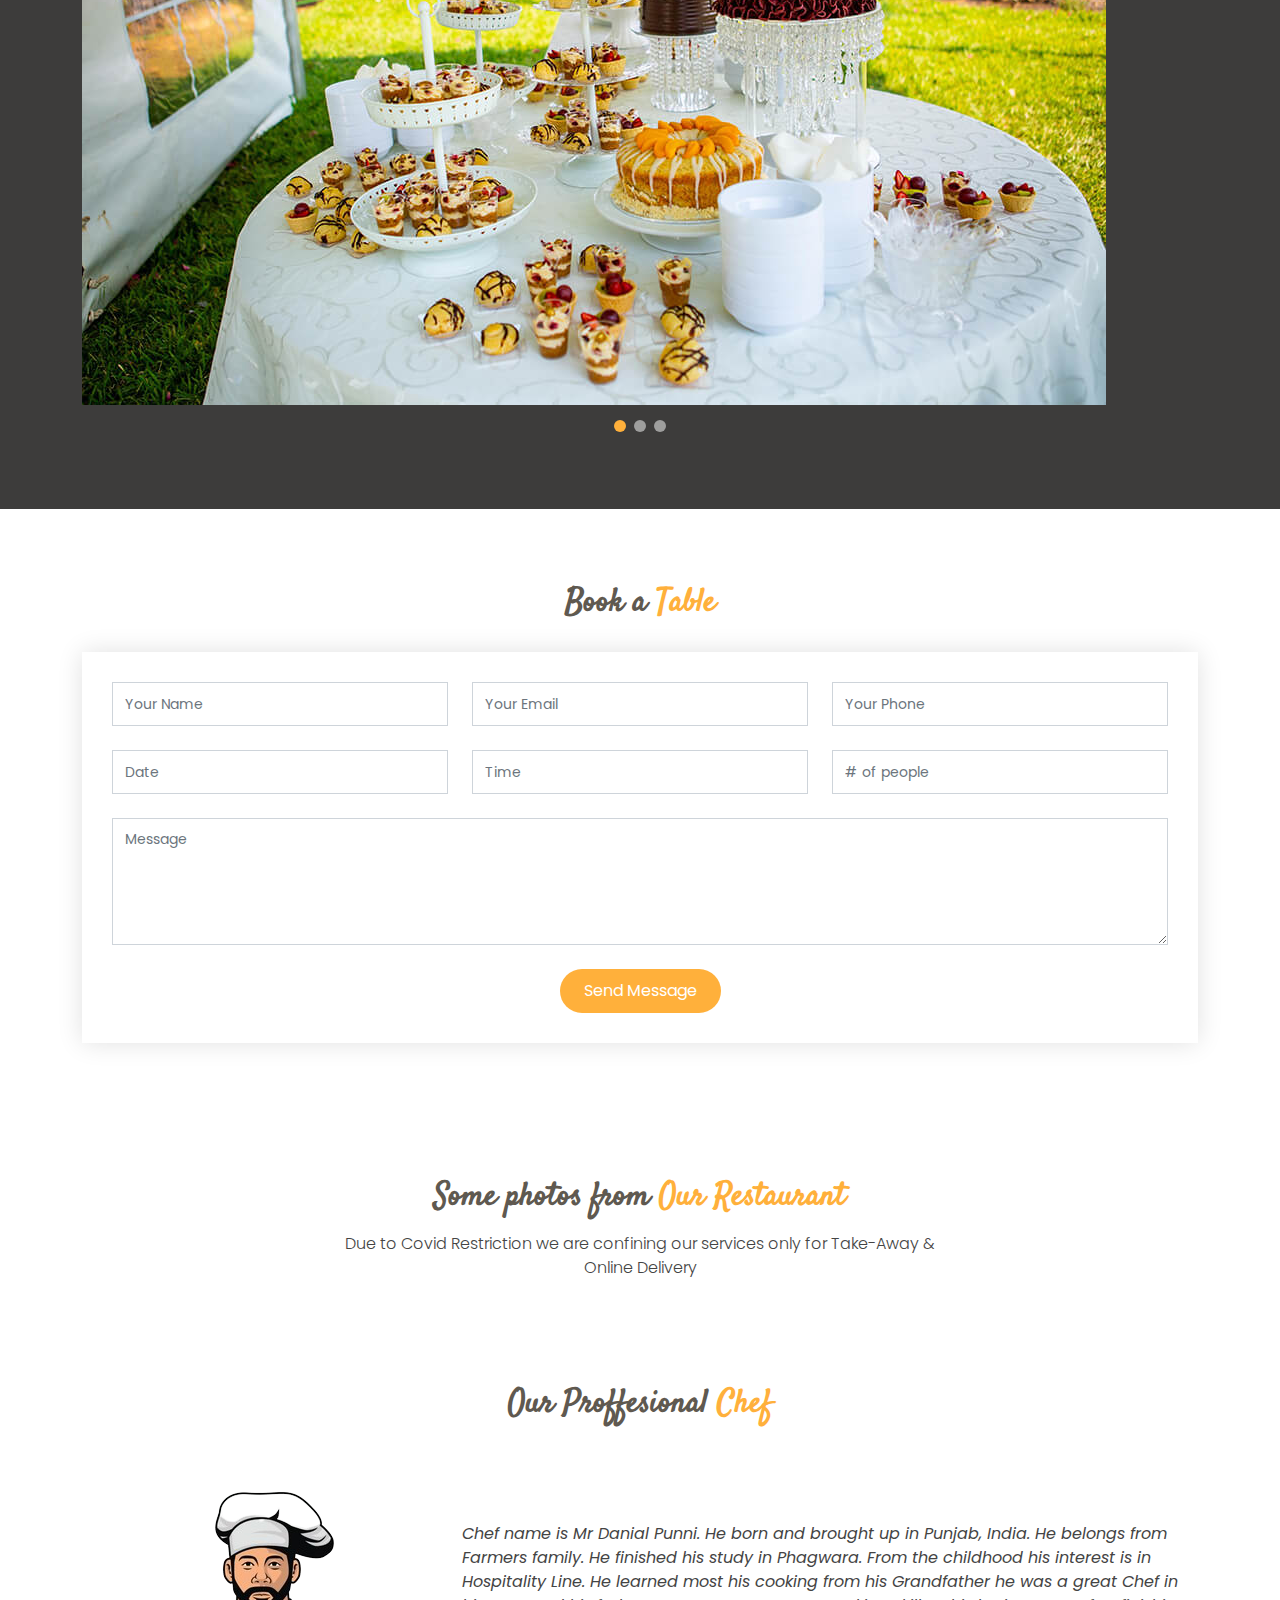
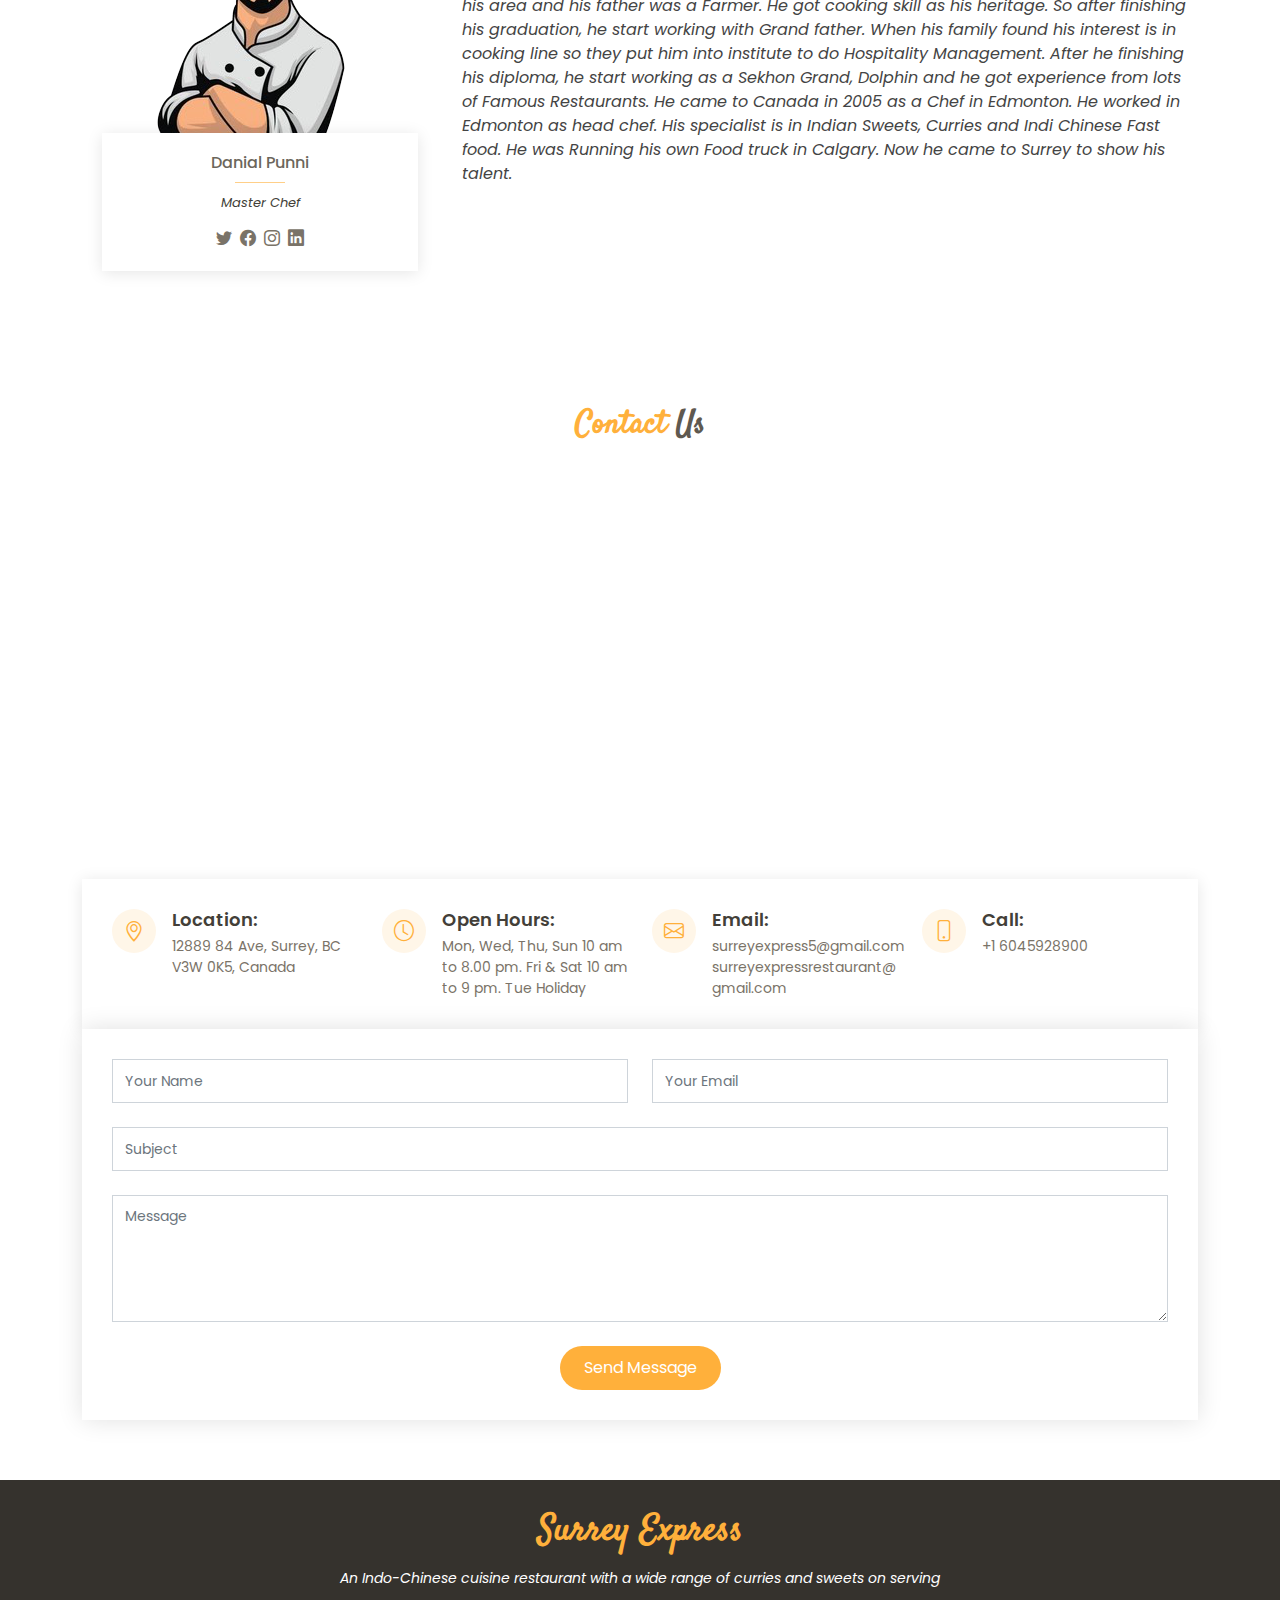
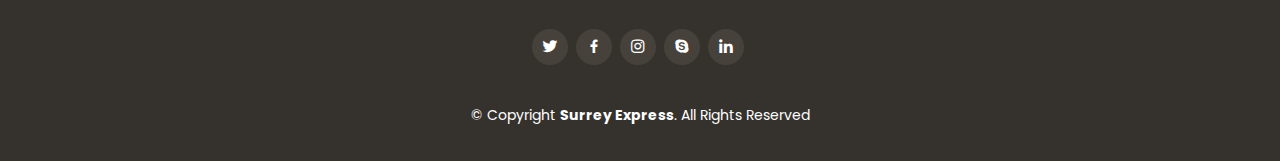
==== commit 160c0c1b: "added updates in menu" ====
--- a/public/index.html
+++ b/public/index.html
@@ -218,7 +218,7 @@
           
           <div class="col-lg-6 menu-item filter-veg-pakora">
             <div class="menu-content">
-              <a href="#">Paneer Samosa (Min order 2)</a><span>$1.75</span>
+              <a href="#">Paneer Samosa (Min order 2)</a><span>$2.00</span>
             </div>
             <div class="menu-ingredients">
               Fried pastry filled with spiced Paneer, onions & peas
@@ -234,7 +234,7 @@
           </div>
           <div class="col-lg-6 menu-item filter-veg-pakora">
             <div class="menu-content">
-              <a href="#">Veg Pakora</a><span>$5.99</span>
+              <a href="#">Veg Pakora</a><span>$6.99</span>
             </div>
             <div class="menu-ingredients">
               Deep fried fritters made with gram flour & veggies
@@ -242,7 +242,7 @@
           </div>
           <div class="col-lg-6 menu-item filter-veg-pakora">
             <div class="menu-content">
-              <a href="#">Palak Pakora</a><span>$5.99</span>
+              <a href="#">Palak Pakora</a><span>$6.99</span>
             </div>
             <div class="menu-ingredients">
               Fried snack made with spinach, gram flour & spices
@@ -250,7 +250,7 @@
           </div>
           <div class="col-lg-6 menu-item filter-veg-pakora">
             <div class="menu-content">
-              <a href="#">Bread Stuffed Pakora</a><span>$5.99</span>
+              <a href="#">Bread Stuffed Pakora</a><span>$6.99</span>
             </div>
             <div class="menu-ingredients">
               Fried snack made with bread slices, gram flour & spices
@@ -274,7 +274,7 @@
           </div>
           <div class="col-lg-6 menu-item filter-veg-pakora">
             <div class="menu-content">
-              <a href="#">Spring Role(10)</a><span>$8.99</span>
+              <a href="#">Spring Role(10)</a><span>$9.99</span>
             </div>
             <div class="menu-ingredients">
               Cylindrical casing of thin dough filled with minced vegetables
@@ -361,7 +361,7 @@
           </div>
           <div class="col-lg-6 menu-item filter-street-veg">
             <div class="menu-content">
-              <a href="#">Veg Hakka Noodles</a><span>$8.99</span>
+              <a href="#">Veg Hakka Noodles</a><span>$9.99</span>
             </div>
             <div class="menu-ingredients">
               Unleavened refined wheat flour stir fried with vegetables
@@ -456,7 +456,7 @@
           </div>
           <div class="col-lg-6 menu-item filter-street-veg">
             <div class="menu-content">
-              <a href="#">Tandoori Chaap</a><span>$9.99</span>
+              <a href="#">Tandoori Chaap</a><span>$10.99</span>
             </div>
           </div>
           <div class="col-lg-6 menu-item filter-street-veg">
@@ -614,28 +614,35 @@
           <div class="col-lg-6 menu-item filter-combo">
             <div class="menu-content">
               <a href="#">Veg Burger With Patty + Fries + Pop Can</a>
-              <span>$8.99</span>
+              <span>$9.99</span>
             </div>
             
           </div>
           <div class="col-lg-6 menu-item filter-combo">
             <div class="menu-content">
               <a href="#">Veg Burger with Patty + Noodles + Fries + Pop Can</a>
-              <span>$9.99</span>
+              <span>$10.99</span>
             </div>
             
           </div>
           <div class="col-lg-6 menu-item filter-combo">
             <div class="menu-content">
               <a href="#">Chicken Burger with Patty + Fries + Pop Can</a>
-              <span>$9.99</span>
+              <span>$10.99</span>
             </div>
             
           </div>
           <div class="col-lg-6 menu-item filter-combo">
             <div class="menu-content">
               <a href="#">Chicken Burger with Patty + Noodles + Fries + Pop Can</a>
-              <span>$10.99</span>
+              <span>$11.99</span>
+            </div>
+            
+          </div>
+          <div class="col-lg-6 menu-item filter-combo">
+            <div class="menu-content">
+              <a href="#">2 Pranthas(Mix/Aloo/Gobhi) + Curd + Pickle + Butter</a>
+              <span>$11.99</span>
             </div>
             
           </div>
@@ -683,7 +690,7 @@
           <div class="col-lg-6 menu-item filter-main-veg">
             <div class="menu-content">
               <a href="#">Dal Makhni</a>
-              <span>$12.00</span>
+              <span>$13.00</span>
             </div>
             <div class="menu-ingredients">
               Black lentils cooked with lot of butter and cream
@@ -695,7 +702,7 @@
           <div class="col-lg-6 menu-item filter-main-veg">
             <div class="menu-content">
               <a href="#">Dal Thadaka</a>
-              <span>$12.00</span>
+              <span>$13.00</span>
             </div>
             <div class="menu-ingredients">
              Lentils cooked with spices
@@ -752,7 +759,7 @@
           <div class="col-lg-6 menu-item filter-main-veg">
             <div class="menu-content">
               <a href="#">Malai Kofta</a>
-              <span>$12.00</span>
+              <span>$13.00</span>
             </div>
             <div class="menu-ingredients">
               Deep fried balls of potato & paneer dunked in creamy spiced velvety smooth curry
@@ -884,7 +891,7 @@
           <div class="col-lg-6 menu-item filter-breads">
             <div class="menu-content">
               <a href="#">Tandoori Roti</a>
-              <span>$1.50</span>
+              <span>$2.00</span>
               
             </div>
             <div class="menu-ingredients">
@@ -899,6 +906,16 @@
             </div>
             <div class="menu-ingredients">
               Leavened flatbread bread, baked in a tandoor (cylindrical oven made of clay) 
+            </div>
+          </div>
+          <div class="col-lg-6 menu-item filter-breads">
+            <div class="menu-content">
+              <a href="#">Chilli Parantha</a>
+              <span>$2.50</span>
+              
+            </div>  
+            <div class="menu-ingredients">
+              Leavened flatbread bread with spices, baked in a tandoor (cylindrical oven made of clay) 
             </div>
           </div>
           <div class="col-lg-6 menu-item filter-breads">
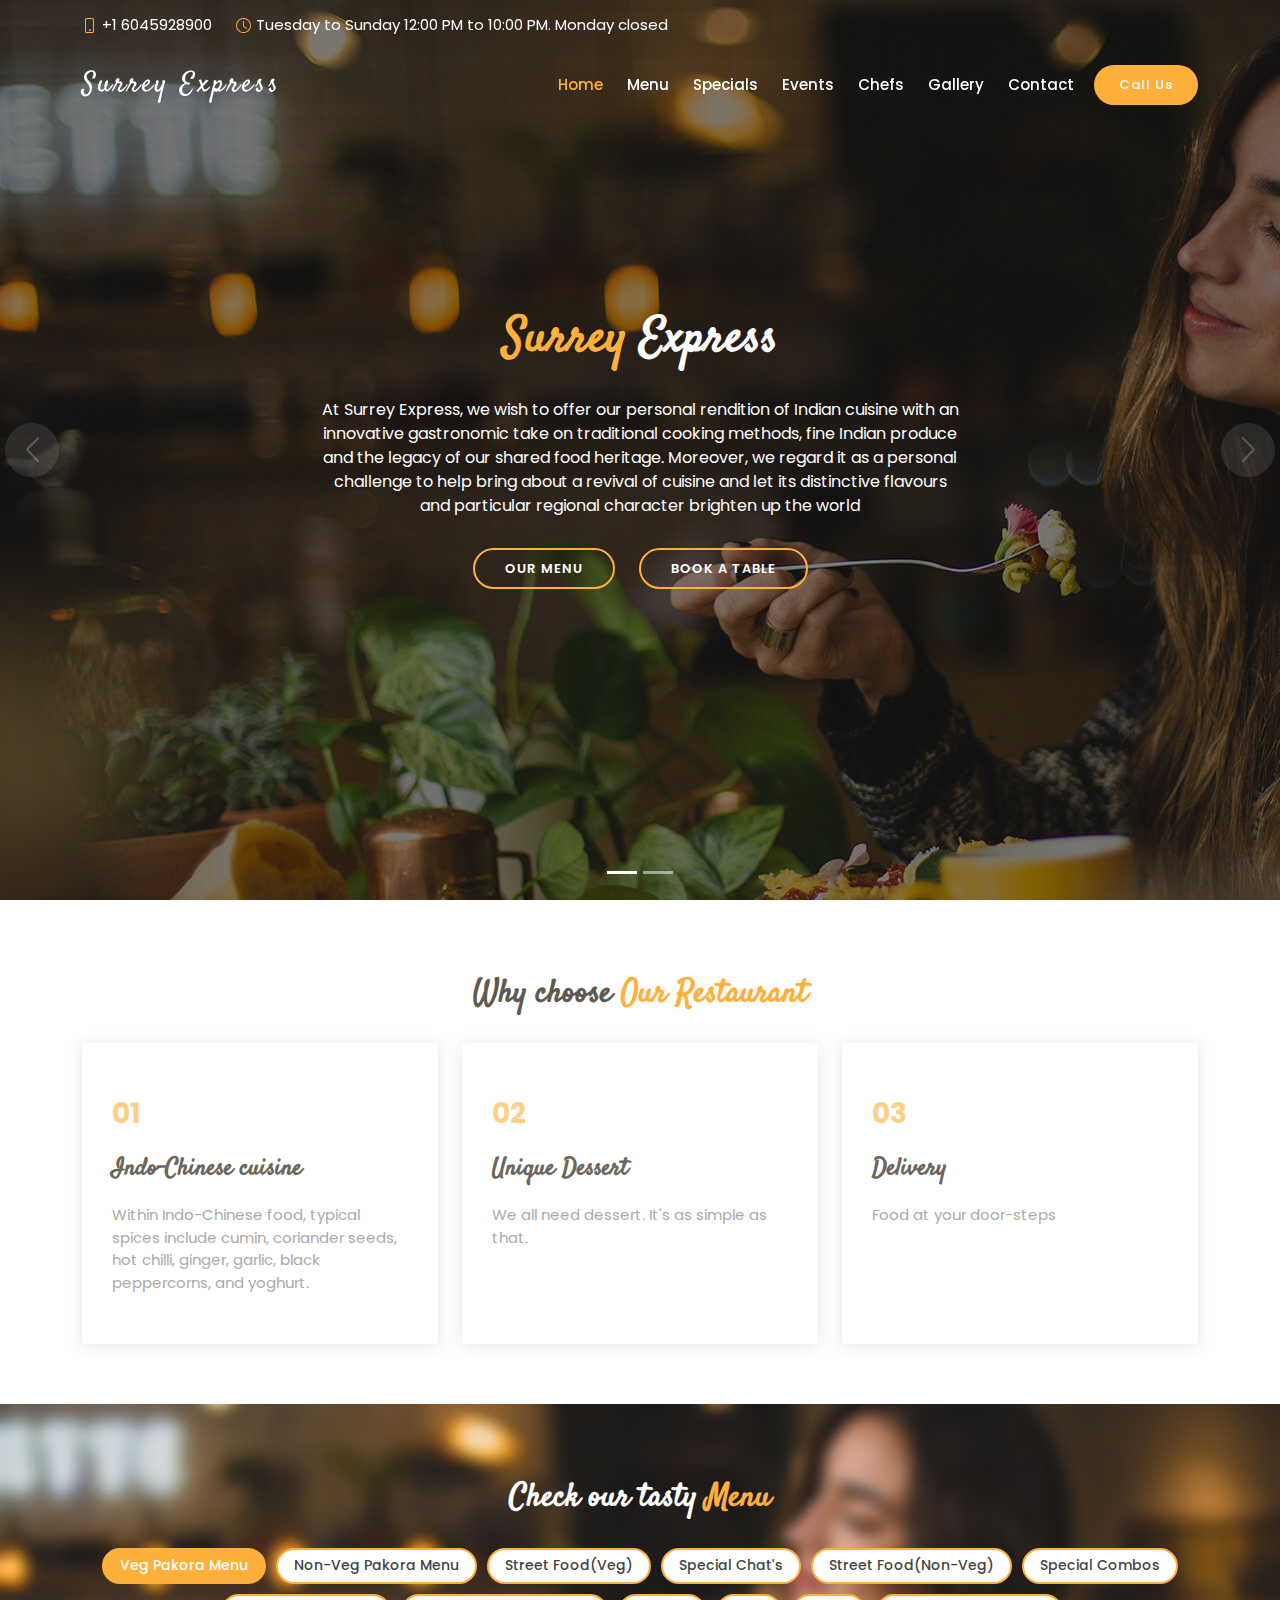
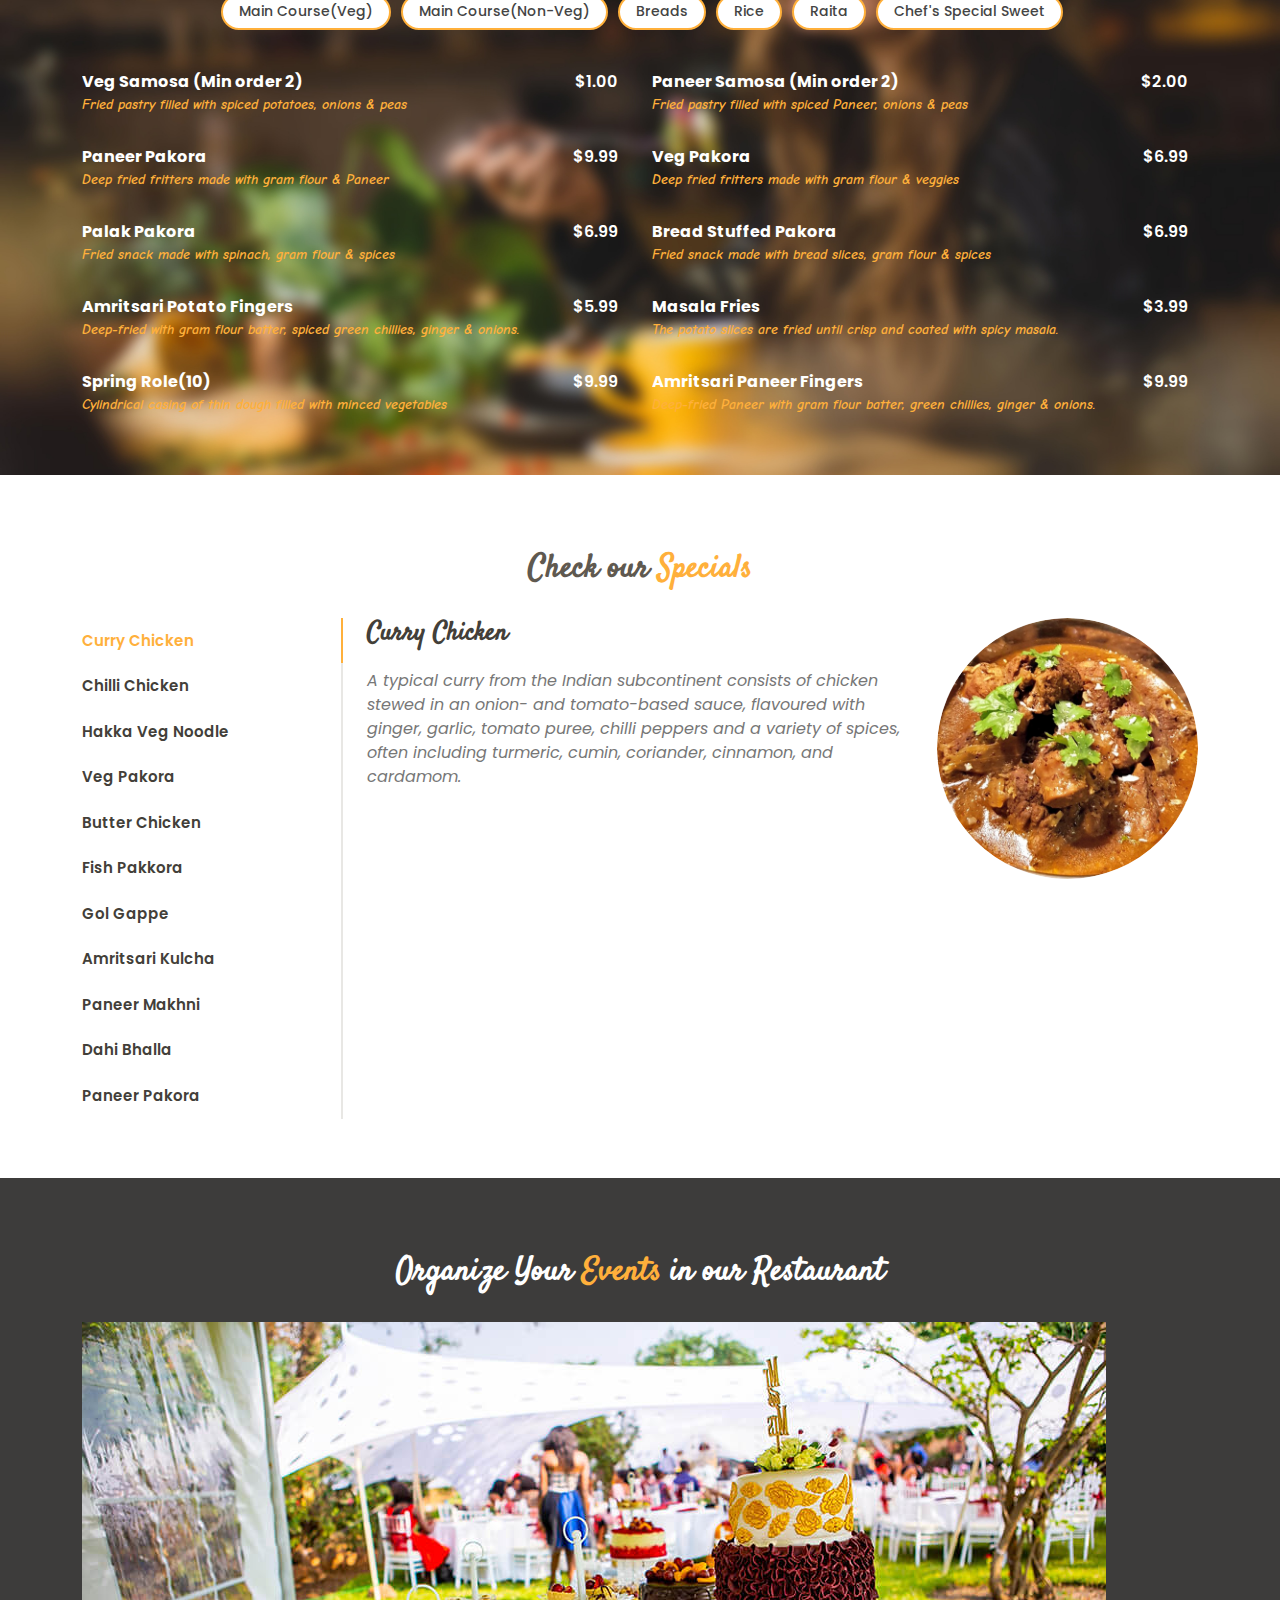
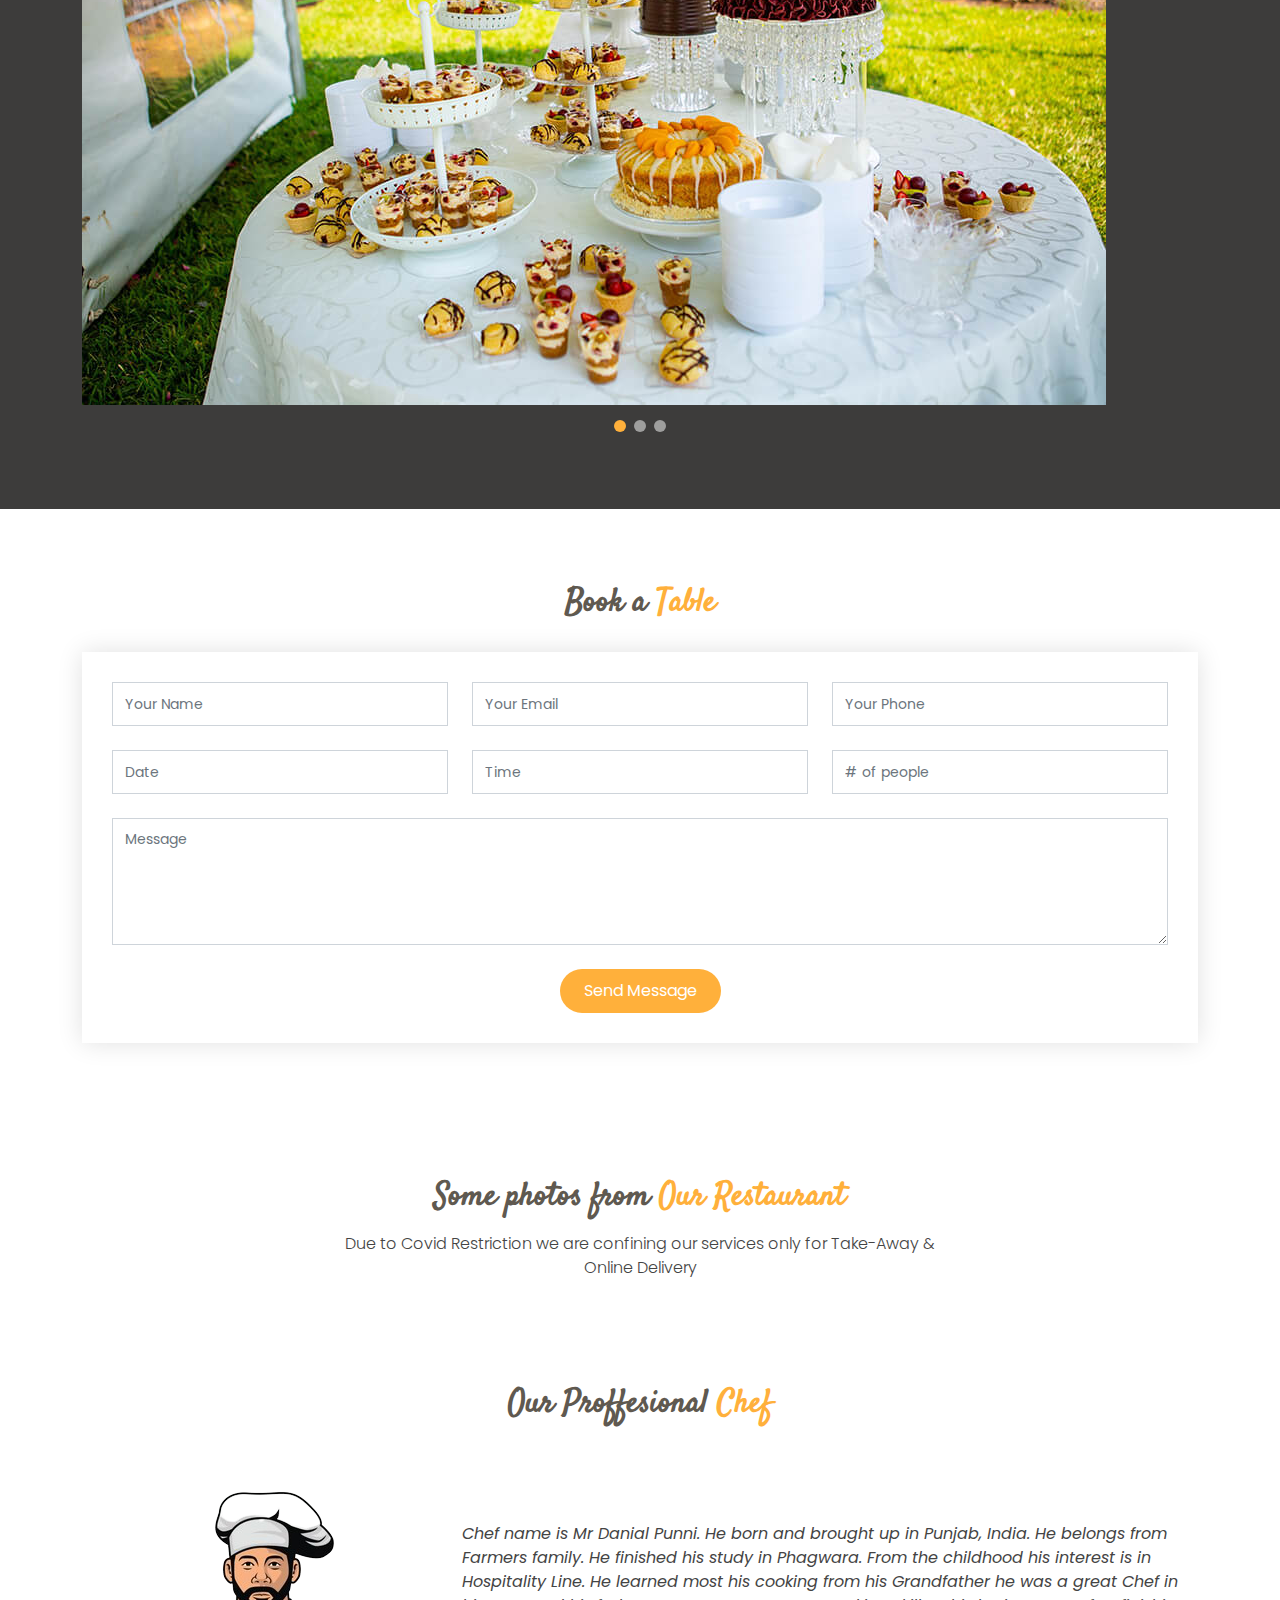
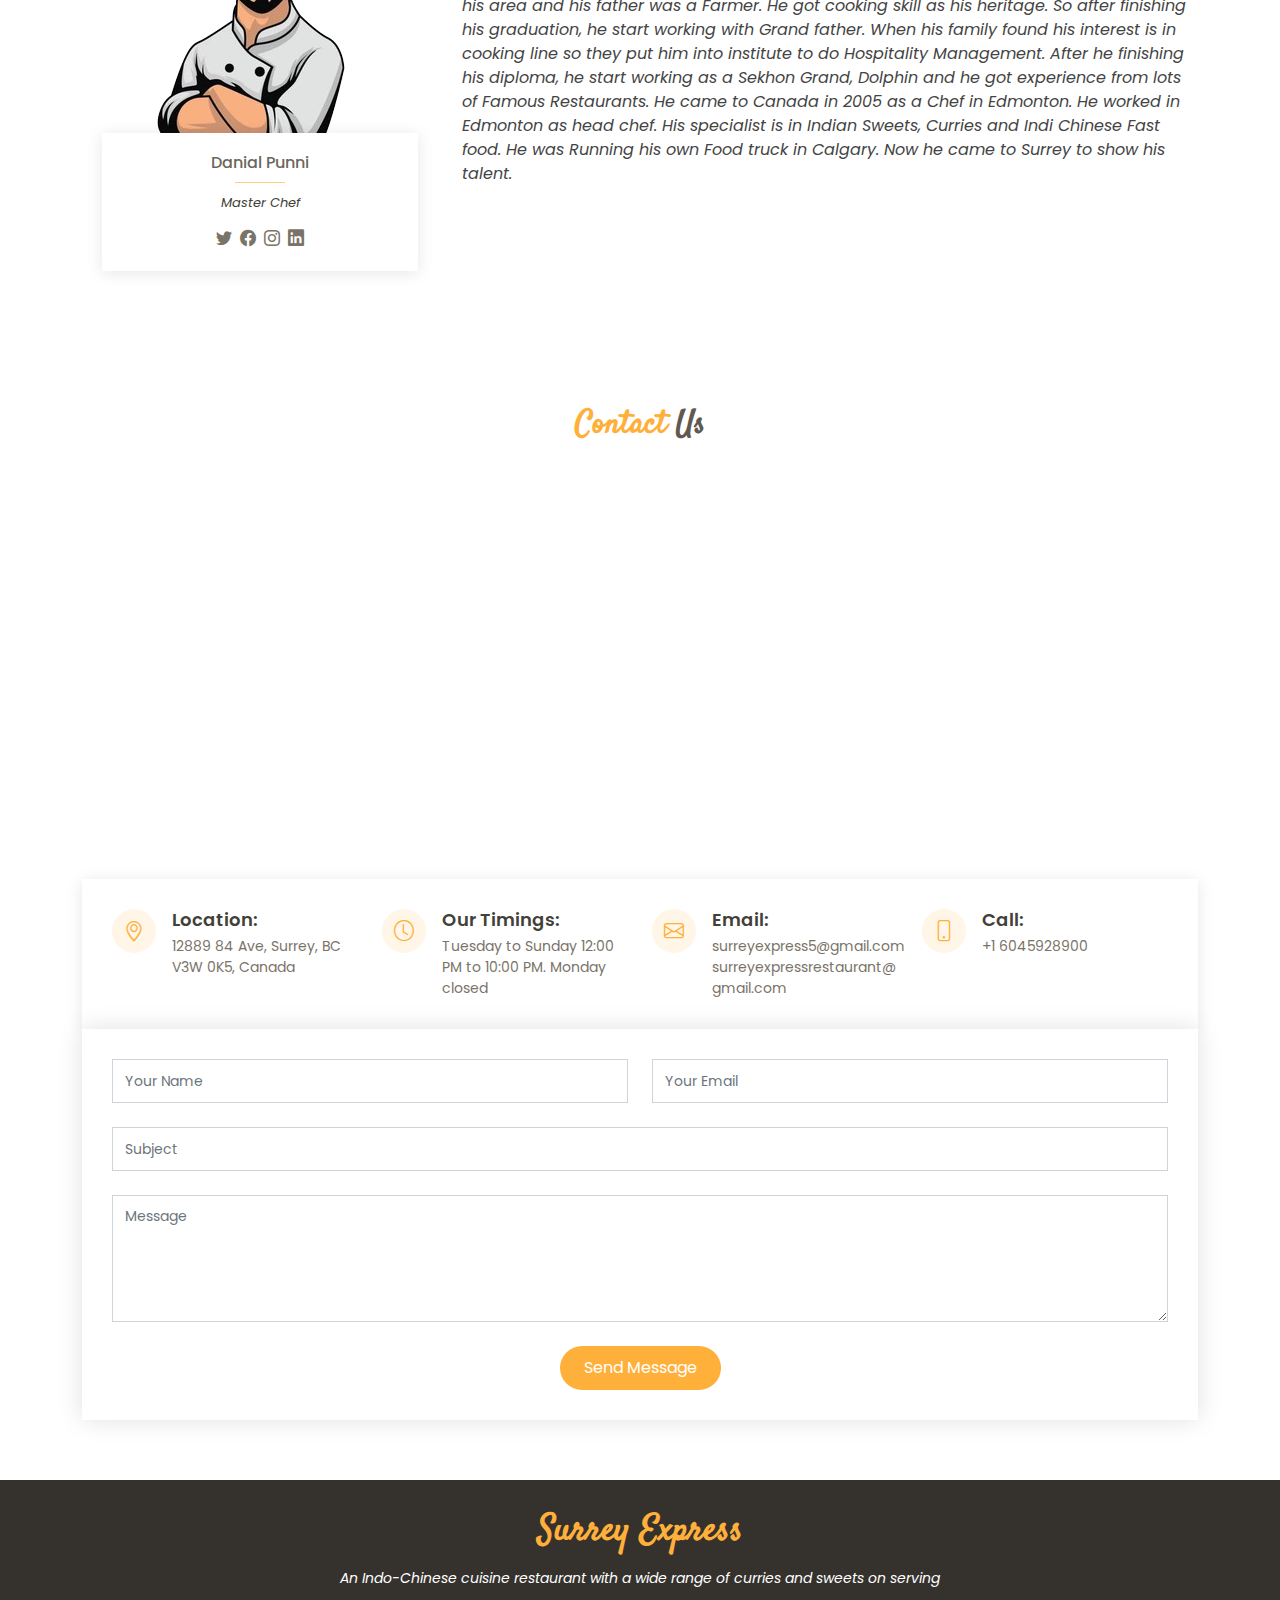
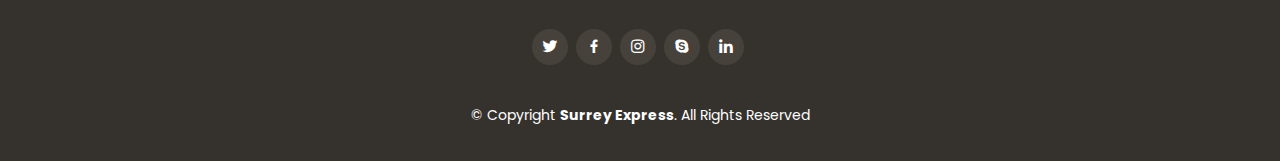
==== commit 70be9bf7: "Added timing changes" ====
--- a/public/index.html
+++ b/public/index.html
@@ -36,7 +36,7 @@
     <div class="container-fluid container-xl d-flex align-items-center justify-content-center justify-content-lg-start">
       <i class="bi bi-phone d-flex align-items-center"><span>+1 6045928900</span></i>
       <i class="bi bi-clock ms-4 d-none d-lg-flex align-items-center">
-        <span>Tuesday to Sunday 12 pm to 10 pm</span>
+        <span>Tuesday to Sunday 12:00 PM to 10:00 PM. Monday closed</span>
       </i>
     </div>
   </section>
@@ -1503,8 +1503,8 @@
 
             <div class="col-lg-3 col-md-6 info mt-4 mt-lg-0">
               <i class="bi bi-clock"></i>
-              <h4>Open Hours:</h4>
-              <p>Mon, Wed, Thu, Sun 10 am to 8.00 pm. Fri & Sat 10 am to 9 pm. Tue Holiday</p>
+              <h4>Our Timings:</h4>
+              <p>Tuesday to Sunday 12:00 PM to 10:00 PM. Monday closed</p>
             </div>
 
             <div class="col-lg-3 col-md-6 info mt-4 mt-lg-0">
